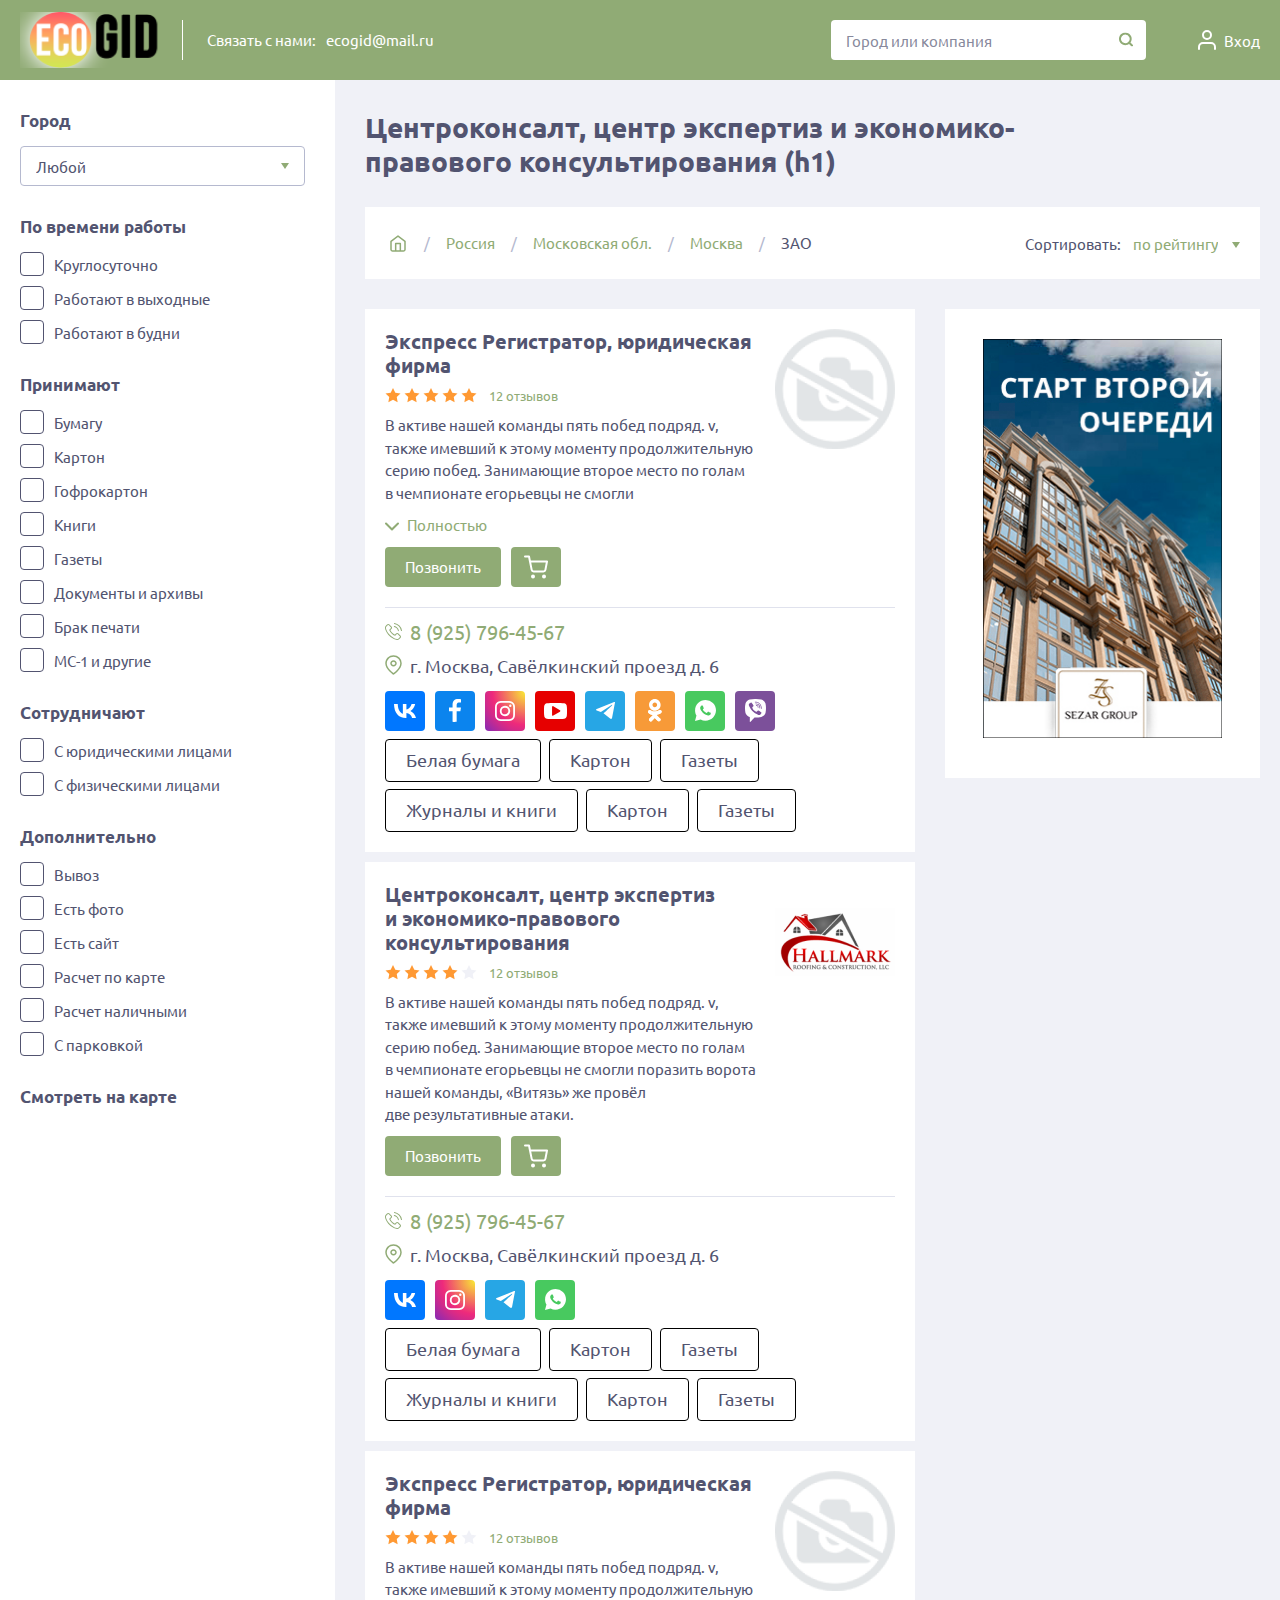
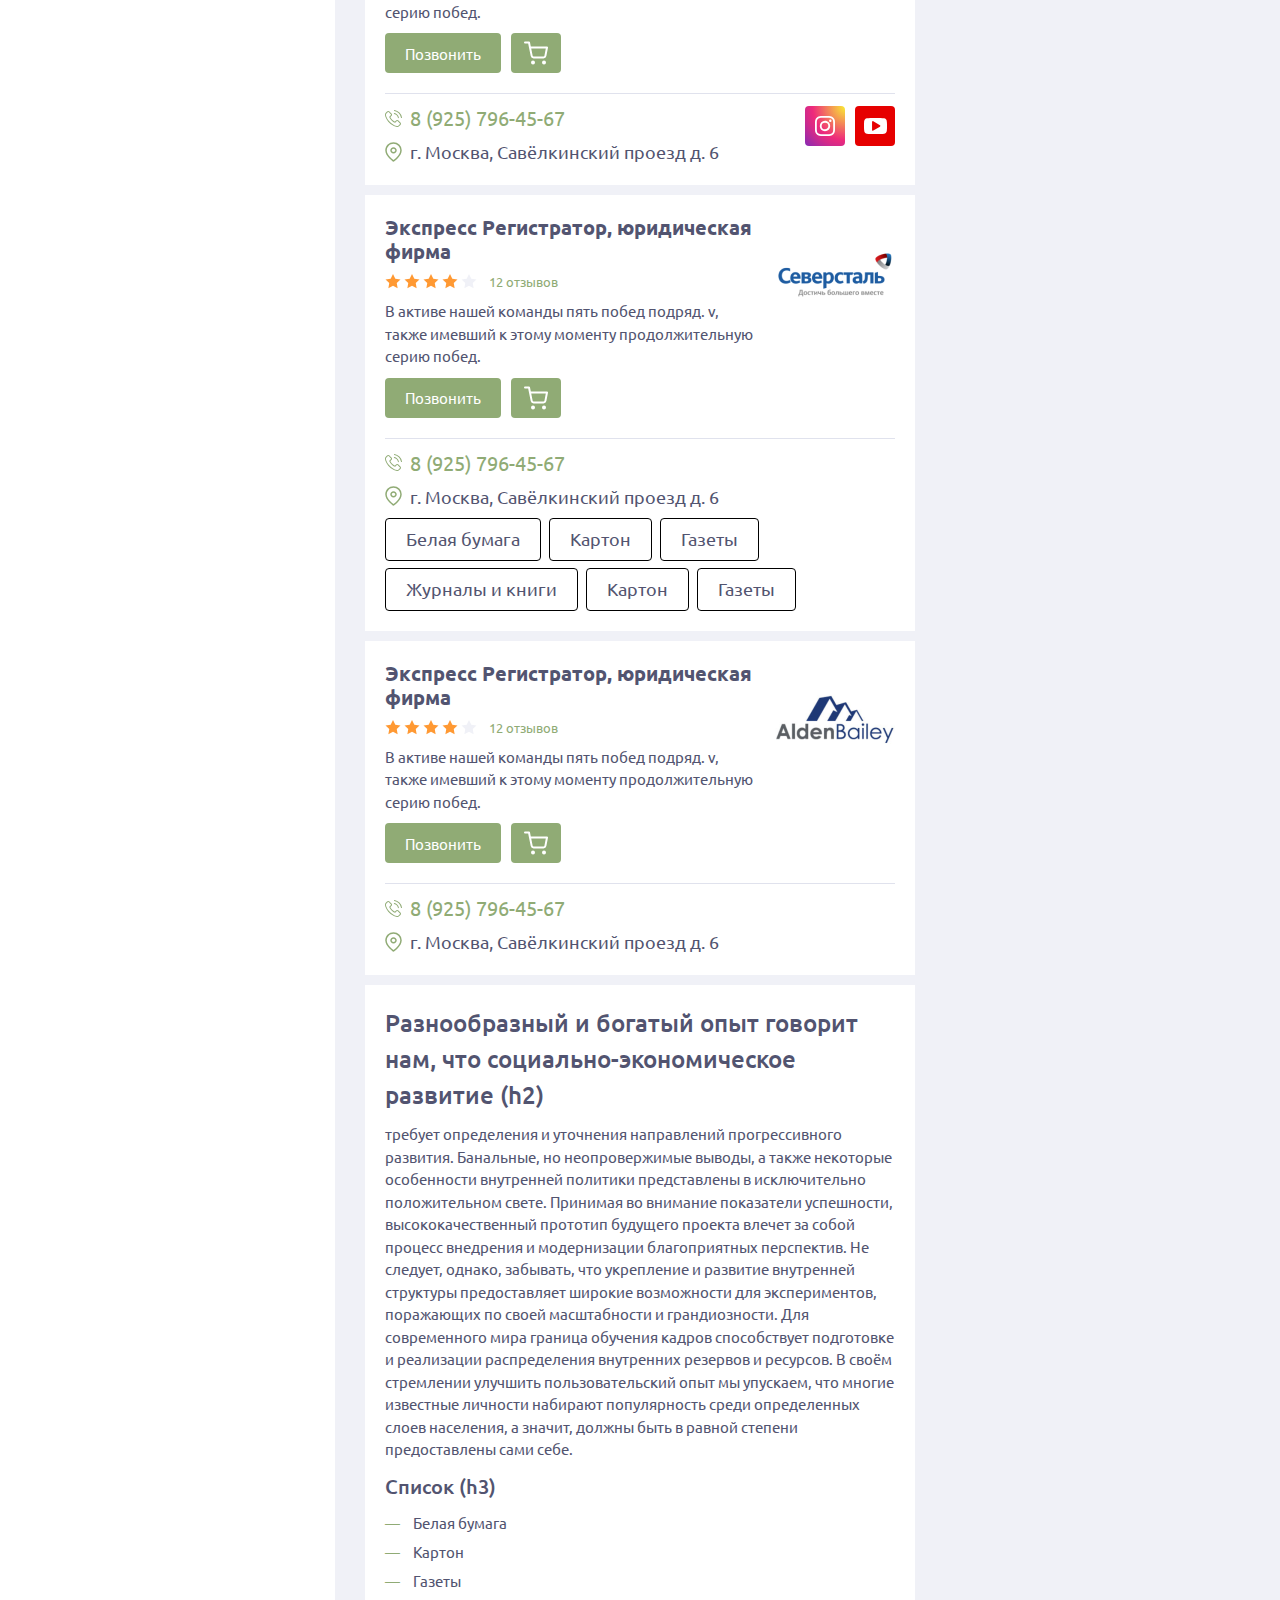
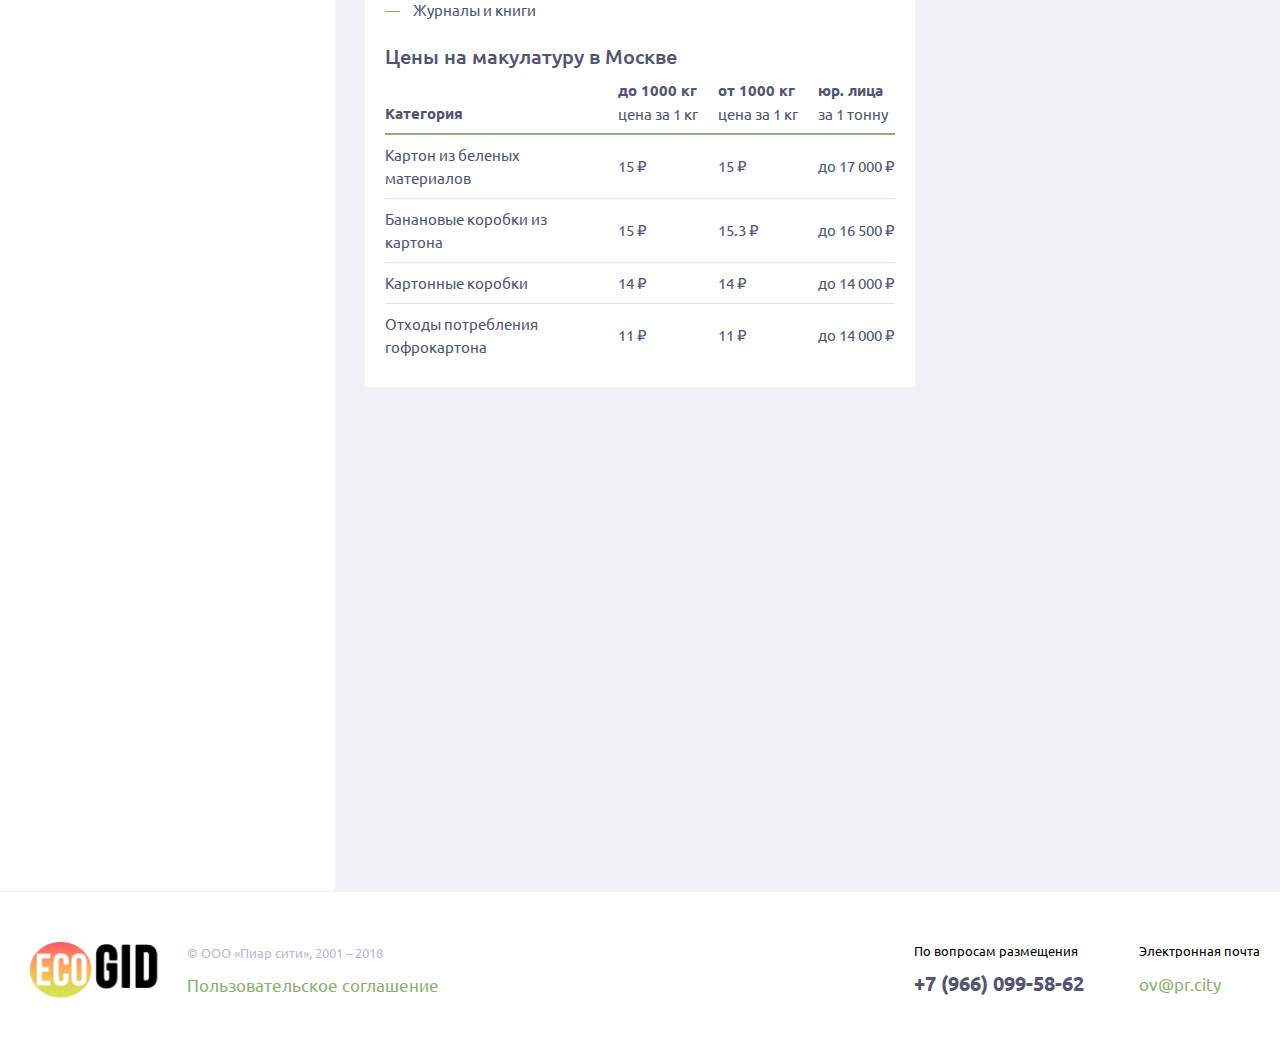
==== index.html @ 3ae476ca "init" ====
<!DOCTYPE html>
<html lang="en">

<head>
    <meta charset="UTF-8">
    <meta name="viewport" content="width=device-width, initial-scale=1.0">
    <title>Document</title>

    <link rel="preconnect" href="https://fonts.googleapis.com">
    <link rel="preconnect" href="https://fonts.gstatic.com" crossorigin>
    <link href="https://fonts.googleapis.com/css2?family=Ubuntu:wght@300;400;500;700&display=swap" rel="stylesheet">
    <link rel="stylesheet" href="css/libs.min.css">
    <link rel="stylesheet" href="css/style.min.css">
</head>

<body>
    <header class="header">
  <div class="container">
    <div class="header__inner">
      <a href="#" class="header__logo">
        <img src="images/logo.png" alt="Eco-Gid">
      </a>
      <div class="header__contacts">
        <span class="header__contacts-label">
          Связать с нами:
        </span>
        <a href="mailto:ecogid@mail.ru" class="header__mail">
          ecogid@mail.ru
        </a>
      </div>
      <div class="header__search">
        <div class="header-search">
          <input type="search" class="header-search__input" placeholder="Город или компания">
          <div class="header-search__icon">
            <svg width="14" height="14" viewBox="0 0 14 14">
              <use xlink:href="images/svg-icons.svg#icon-search"></use>
            </svg>
          </div>
        </div>
      </div>
      <div class="header__user">
        <a href="#" class="header-signin">
          <svg width="18" height="20" viewBox="0 0 18 20" class="header-signin__icon">
            <use xlink:href="images/svg-icons.svg#icon-signin"></use>
          </svg>
          Вход
        </a>
      </div>
    </div>
  </div>
</header>

    <main class="main">
        <div class="container main-grid">
            <div class="sidebar sidebar_filter main-grid__sidebar">
                <aside class="sidebar__outer">
                    <div class="sidebar__inner">
                        <div class="modal-close sidebar__filter-close js-filter-close"></div>
                        <div class="sidebar__content">
                            <div class="sidebar__item">
                                <div class="sidebar__label">
                                    Город
                                </div>
                                <div class="sidebar__select">
                                    <select class="js-select-search select-style">
                                        <option value="0" selected>Любой</option>
                                        <option value="1">Санкт-Петербург</option>
                                        <option value="2">Город2</option>
                                        <option value="3">Город3</option>
                                        <option value="4">Город4</option>
                                        <option value="5">Город5</option>
                                        <option value="6">Город6</option>
                                        <option value="7">Город7</option>
                                    </select>
                                </div>
                            </div>
                            <div class="sidebar__item">
                                <div class="sidebar__label">
                                    По времени работы
                                </div>
                                <ul class="sidebar__check-list">
                                    <li>
                                        <label class="checkbox">
                                            <input type="checkbox" name="filter-working-hours" class="checkbox__input">
                                            <span class="checkbox__checkmark"></span>
                                            Круглосуточно
                                        </label>
                                    </li>
                                    <li>
                                        <label class="checkbox">
                                            <input type="checkbox" name="filter-working-hours" class="checkbox__input">
                                            <span class="checkbox__checkmark"></span>
                                            Работают в выходные
                                        </label>
                                    </li>
                                    <li>
                                        <label class="checkbox">
                                            <input type="checkbox" name="filter-working-hours" class="checkbox__input">
                                            <span class="checkbox__checkmark"></span>
                                            Работают в будни
                                        </label>
                                    </li>
                                </ul>
                            </div>
                            <div class="sidebar__item">
                                <div class="sidebar__label">
                                    Принимают
                                </div>
                                <ul class="sidebar__check-list">
                                    <li>
                                        <label class="checkbox">
                                            <input type="checkbox" name="filter-accept-items" class="checkbox__input">
                                            <span class="checkbox__checkmark"></span>
                                            Бумагу
                                        </label>
                                    </li>
                                    <li>
                                        <label class="checkbox">
                                            <input type="checkbox" name="filter-accept-items" class="checkbox__input">
                                            <span class="checkbox__checkmark"></span>
                                            Картон
                                        </label>
                                    </li>
                                    <li>
                                        <label class="checkbox">
                                            <input type="checkbox" name="filter-accept-items" class="checkbox__input">
                                            <span class="checkbox__checkmark"></span>
                                            Гофрокартон
                                        </label>
                                    </li>
                                    <li>
                                        <label class="checkbox">
                                            <input type="checkbox" name="filter-accept-items" class="checkbox__input">
                                            <span class="checkbox__checkmark"></span>
                                            Книги
                                        </label>
                                    </li>
                                    <li>
                                        <label class="checkbox">
                                            <input type="checkbox" name="filter-accept-items" class="checkbox__input">
                                            <span class="checkbox__checkmark"></span>
                                            Газеты
                                        </label>
                                    </li>
                                    <li>
                                        <label class="checkbox">
                                            <input type="checkbox" name="filter-accept-items" class="checkbox__input">
                                            <span class="checkbox__checkmark"></span>
                                            Документы и архивы
                                        </label>
                                    </li>
                                    <li>
                                        <label class="checkbox">
                                            <input type="checkbox" name="filter-accept-items" class="checkbox__input">
                                            <span class="checkbox__checkmark"></span>
                                            Брак печати
                                        </label>
                                    </li>
                                    <li>
                                        <label class="checkbox">
                                            <input type="checkbox" name="filter-accept-items" class="checkbox__input">
                                            <span class="checkbox__checkmark"></span>
                                            МС-1 и другие
                                        </label>
                                    </li>
                                </ul>
                            </div>
                            <div class="sidebar__item">
                                <div class="sidebar__label">
                                    Сотрудничают
                                </div>
                                <ul class="sidebar__check-list">
                                    <li>
                                        <label class="checkbox">
                                            <input type="checkbox" name="filter-cooperate" class="checkbox__input">
                                            <span class="checkbox__checkmark"></span>
                                            С юридическими лицами
                                        </label>
                                    </li>
                                    <li>
                                        <label class="checkbox">
                                            <input type="checkbox" name="filter-cooperate" class="checkbox__input">
                                            <span class="checkbox__checkmark"></span>
                                            С физическими лицами
                                        </label>
                                    </li>
                                </ul>
                            </div>
                            <div class="sidebar__item">
                                <div class="sidebar__label">
                                    Дополнительно
                                </div>
                                <ul class="sidebar__check-list">
                                    <li>
                                        <label class="checkbox">
                                            <input type="checkbox" name="filter-additionally" class="checkbox__input">
                                            <span class="checkbox__checkmark"></span>
                                            Вывоз
                                        </label>
                                    </li>
                                    <li>
                                        <label class="checkbox">
                                            <input type="checkbox" name="filter-additionally" class="checkbox__input">
                                            <span class="checkbox__checkmark"></span>
                                            Есть фото
                                        </label>
                                    </li>
                                    <li>
                                        <label class="checkbox">
                                            <input type="checkbox" name="filter-additionally" class="checkbox__input">
                                            <span class="checkbox__checkmark"></span>
                                            Есть сайт
                                        </label>
                                    </li>
                                    <li>
                                        <label class="checkbox">
                                            <input type="checkbox" name="filter-additionally" class="checkbox__input">
                                            <span class="checkbox__checkmark"></span>
                                            Расчет по карте
                                        </label>
                                    </li>
                                    <li>
                                        <label class="checkbox">
                                            <input type="checkbox" name="filter-additionally" class="checkbox__input">
                                            <span class="checkbox__checkmark"></span>
                                            Расчет наличными
                                        </label>
                                    </li>
                                    <li>
                                        <label class="checkbox">
                                            <input type="checkbox" name="filter-additionally" class="checkbox__input">
                                            <span class="checkbox__checkmark"></span>
                                            С парковкой
                                        </label>
                                    </li>
                                </ul>
                            </div>
                            <div class="sidebar__item">
                                <a href="#anchor-map-reception-points" data-anchor class="sidebar__label">
                                    Смотреть на карте
                                </a>
                            </div>
                        </div>
                    </div>
                </aside>
            </div>
            <div class="main-grid__content">
                <h1 class="h1 main-title main-title_maw700">
                    Центроконсалт, центр экспертиз и экономико- правового консультирования (h1)
                </h1>
                <div class="breadcrumbs-box">
                    <div class="breadcrumbs breadcrumbs-box__breadcrumbs">
                        <div class="breadcrumbs__home">
                            <a href="#">
                                <svg width="16" height="17" viewBox="0 0 16 17">
                                    <use xlink:href="images/svg-icons.svg#icon-home"></use>
                                </svg>
                            </a>
                        </div>
                        <ul class="breadcrumbs__list">
                            <li class="breadcrumbs__item">
                                <a href="#">
                                    Россия
                                </a>
                            </li>
                            <li class="breadcrumbs__item">
                                <a href="#">
                                    Московская обл.
                                </a>
                            </li>
                            <li class="breadcrumbs__item">
                                <a href="#">
                                    Москва
                                </a>
                            </li>
                            <li class="breadcrumbs__item">
                                <span>
                                    ЗАО
                                </span>
                            </li>
                        </ul>
                    </div>
                    <div class="breadcrumbs-box__sort">
                        <span class="breadcrumbs-box__label">
                            Сортировать:
                        </span>
                        <div class="breadcrumbs-box__sort-form">
                            <div class="breadcrumbs-box__sort-select">
                                <select class="js-select select-style select-style_ilnine">
                                    <option value="0" selected>по рейтингу</option>
                                    <option value="1">по рейтингу 2</option>
                                    <option value="2">по рейтингу 222</option>
                                </select>
                            </div>
                        </div>
                    </div>
                </div>
                <div class="btn-finter">
                    <svg width="24" height="20" viewBox="0 0 24 20" class="btn-finter__icon">
                        <use xlink:href="images/svg-icons.svg#icon-filter"></use>
                    </svg>
                    Показать фильтр
                </div>
                <div class="inner-grid">
                    <div class="inner-grid__content">
                        <div class="card-list">
                            <div class="card-item">
  <div class="card-item__top">
    <div class="card-item__head">
      <h2 class="card-item__title">
        <a href="#">
          Экспресс Регистратор, юридическая фирма
        </a>
      </h2>
      <div class="card-item-rate card-item__rate">
        <div class="rating card-item-rate__rating">
          <svg width="16" height="15" viewBox="0 0 16 15" class="rating__star _active">
            <use xlink:href="images/svg-icons.svg#icon-star"></use>
          </svg>
          <svg width="16" height="15" viewBox="0 0 16 15" class="rating__star _active">
            <use xlink:href="images/svg-icons.svg#icon-star"></use>
          </svg>
          <svg width="16" height="15" viewBox="0 0 16 15" class="rating__star _active">
            <use xlink:href="images/svg-icons.svg#icon-star"></use>
          </svg>
          <svg width="16" height="15" viewBox="0 0 16 15" class="rating__star _active">
            <use xlink:href="images/svg-icons.svg#icon-star"></use>
          </svg>
          
          <svg width="16" height="15" viewBox="0 0 16 15" class="rating__star _active">
            <use xlink:href="images/svg-icons.svg#icon-star"></use>
          </svg>
          
          
        </div>
        <a href="vip.html#anchor-review" class="card-item-rate__review">
          12 отзывов
        </a>
      </div>
    </div>
    <div class="card-item__image">
      <div class="card-item__logo">
        <img src="images/company-logo-bg.png" alt="Экспресс Регистратор, юридическая фирма">
      </div>
    </div>
    <div class="card-item__content">
      <div class="card-item__text">
        <p>
          В активе нашей команды пять побед подряд. v, также имевший к этому моменту продолжительную серию побед. Занимающие второе место по голам в чемпионате егорьевцы не смогли 
          
          <span class="card-item__hidden">
            В активе нашей команды пять побед подряд. v, также имевший к этому моменту продолжительную серию побед. Занимающие второе место по голам в чемпионате егорьевцы не смогли 
          </span>
          
        </p>
        
        <div class="card-item__more">
          <svg width="14" height="9" viewBox="0 0 14 9">
            <use xlink:href="images/svg-icons.svg#arrow-down"></use>
          </svg>
          <span>
            Полностью
          </span>
        </div>
        
      </div>
      <div class="card-item__btns">
        <a href="tel:+89257964567" class="btn card-item__btn">
          Позвонить
        </a>
        <a href="vip.html#anchor-prices" class="btn btn_cart card-item__btn" data-anchor>
          <svg width="24" height="24" viewBox="0 0 24 24" class="btn__icon">
            <use xlink:href="images/svg-icons.svg#icon-cart"></use>
          </svg>
        </a>
      </div>
    </div>
  </div>
  <div class="card-item__footer">
    <ul class="card-item-contacts card-item__contacts">
      <li class="card-item-contacts__item">
        <a href="tel+" class="card-item-contacts__link card-item-contacts__link_green card-item-contacts__phone">
          <svg width="17" height="17" viewBox="0 0 17 17" class="card-item-contacts__icon">
            <use xlink:href="images/svg-icons.svg#icon-phone"></use>
          </svg>
          <span>
            8 (925) 796-45-67
          </span>
        </a>
      </li>
      <li class="card-item-contacts__item">
        <span class="card-item-contacts__link">
          <svg width="17" height="20" viewBox="0 0 17 20" class="card-item-contacts__icon">
            <use xlink:href="images/svg-icons.svg#icon-map-pin"></use>
          </svg>
          <span>
            г. Москва, Савёлкинский проезд д. 6
          </span>
        </span>
      </li>
    </ul>
    <ul class="social-list card-item__social">
      
      <li class="social-list__item">
        <a href="#" class="social-link social-link_vk social-list__link" target="_blank">
          <svg width="22" height="14" viewBox="0 0 22 14" class="social-link__icon">
            <use xlink:href="images/svg-icons.svg#social-vk"></use>
          </svg>
        </a>
      </li>
      
      
      <li class="social-list__item">
        <a href="#" class="social-link social-link_fb social-list__link" target="_blank">
          <svg width="12" height="23" viewBox="0 0 12 23" class="social-link__icon">
            <use xlink:href="images/svg-icons.svg#social-fb"></use>
          </svg>
        </a>
      </li>
      
      
      <li class="social-list__item">
        <a href="#" class="social-link social-link_ig social-list__link" target="_blank">
          <svg width="20" height="20" viewBox="0 0 20 20" class="social-link__icon">
            <use xlink:href="images/svg-icons.svg#social-ig"></use>
          </svg>
        </a>
      </li>
      
      
      <li class="social-list__item">
        <a href="#" class="social-link social-link_yt social-list__link" target="_blank">
          <svg width="23" height="16" viewBox="0 0 23 16" class="social-link__icon">
            <use xlink:href="images/svg-icons.svg#social-yt"></use>
          </svg>
        </a>
      </li>
      
      
      <li class="social-list__item">
        <a href="#" class="social-link social-link_tg social-list__link" target="_blank">
          <svg width="19" height="17" viewBox="0 0 19 17" class="social-link__icon">
            <use xlink:href="images/svg-icons.svg#social-tg"></use>
          </svg>
        </a>
      </li>
      
      
      <li class="social-list__item">
        <a href="#" class="social-link social-link_ok social-list__link" target="_blank">
          <svg width="14" height="23" viewBox="0 0 14 23" class="social-link__icon">
            <use xlink:href="images/svg-icons.svg#social-ok"></use>
          </svg>
        </a>
      </li>
      
      
      <li class="social-list__item">
        <a href="#" class="social-link social-link_wa social-list__link" target="_blank">
          <svg width="21" height="21" viewBox="0 0 21 21" class="social-link__icon">
            <use xlink:href="images/svg-icons.svg#social-wa"></use>
          </svg>
        </a>
      </li>
      
      
      <li class="social-list__item">
        <a href="#" class="social-link social-link_vb social-list__link" target="_blank">
          <svg width="21" height="23" viewBox="0 0 21 23" class="social-link__icon">
            <use xlink:href="images/svg-icons.svg#social-vb"></use>
          </svg>
        </a>
      </li>
      
    </ul>
  </div>
  
  <div class="card-item__tags">
    <a href="#" class="btn btn_tag btn_outline btn_dark card-item__tag">
      Белая бумага
    </a>
    <a href="#" class="btn btn_tag btn_outline btn_dark card-item__tag">
      Картон
    </a>
    <a href="#" class="btn btn_tag btn_outline btn_dark card-item__tag">
      Газеты
    </a>
    <a href="#" class="btn btn_tag btn_outline btn_dark card-item__tag">
      Журналы и книги
    </a>
    <a href="#" class="btn btn_tag btn_outline btn_dark card-item__tag">
      Картон
    </a>
    <a href="#" class="btn btn_tag btn_outline btn_dark card-item__tag">
      Газеты
    </a>
  </div>
  
</div><div class="card-item">
  <div class="card-item__top">
    <div class="card-item__head">
      <h2 class="card-item__title">
        <a href="#">
          Центроконсалт, центр экспертиз и экономико-правового консультирования
        </a>
      </h2>
      <div class="card-item-rate card-item__rate">
        <div class="rating card-item-rate__rating">
          <svg width="16" height="15" viewBox="0 0 16 15" class="rating__star _active">
            <use xlink:href="images/svg-icons.svg#icon-star"></use>
          </svg>
          <svg width="16" height="15" viewBox="0 0 16 15" class="rating__star _active">
            <use xlink:href="images/svg-icons.svg#icon-star"></use>
          </svg>
          <svg width="16" height="15" viewBox="0 0 16 15" class="rating__star _active">
            <use xlink:href="images/svg-icons.svg#icon-star"></use>
          </svg>
          <svg width="16" height="15" viewBox="0 0 16 15" class="rating__star _active">
            <use xlink:href="images/svg-icons.svg#icon-star"></use>
          </svg>
          
          
          <svg width="16" height="15" viewBox="0 0 16 15" class="rating__star">
            <use xlink:href="images/svg-icons.svg#icon-star"></use>
          </svg>
          
        </div>
        <a href="vip.html#anchor-review" class="card-item-rate__review">
          12 отзывов
        </a>
      </div>
    </div>
    <div class="card-item__image">
      <div class="card-item__logo">
        <img src="images/company-logo-1.png" alt="Центроконсалт, центр экспертиз и экономико-правового консультирования">
      </div>
    </div>
    <div class="card-item__content">
      <div class="card-item__text">
        <p>
          В активе нашей команды пять побед подряд. v, также имевший к этому моменту продолжительную серию побед. Занимающие второе место по голам в чемпионате егорьевцы не смогли поразить ворота нашей команды, «Витязь» же провёл две результативные атаки. 
          
        </p>
        
      </div>
      <div class="card-item__btns">
        <a href="tel:+89257964567" class="btn card-item__btn">
          Позвонить
        </a>
        <a href="vip.html#anchor-prices" class="btn btn_cart card-item__btn" data-anchor>
          <svg width="24" height="24" viewBox="0 0 24 24" class="btn__icon">
            <use xlink:href="images/svg-icons.svg#icon-cart"></use>
          </svg>
        </a>
      </div>
    </div>
  </div>
  <div class="card-item__footer">
    <ul class="card-item-contacts card-item__contacts">
      <li class="card-item-contacts__item">
        <a href="tel+" class="card-item-contacts__link card-item-contacts__link_green card-item-contacts__phone">
          <svg width="17" height="17" viewBox="0 0 17 17" class="card-item-contacts__icon">
            <use xlink:href="images/svg-icons.svg#icon-phone"></use>
          </svg>
          <span>
            8 (925) 796-45-67
          </span>
        </a>
      </li>
      <li class="card-item-contacts__item">
        <span class="card-item-contacts__link">
          <svg width="17" height="20" viewBox="0 0 17 20" class="card-item-contacts__icon">
            <use xlink:href="images/svg-icons.svg#icon-map-pin"></use>
          </svg>
          <span>
            г. Москва, Савёлкинский проезд д. 6
          </span>
        </span>
      </li>
    </ul>
    <ul class="social-list card-item__social">
      
      <li class="social-list__item">
        <a href="#" class="social-link social-link_vk social-list__link" target="_blank">
          <svg width="22" height="14" viewBox="0 0 22 14" class="social-link__icon">
            <use xlink:href="images/svg-icons.svg#social-vk"></use>
          </svg>
        </a>
      </li>
      
      
      
      <li class="social-list__item">
        <a href="#" class="social-link social-link_ig social-list__link" target="_blank">
          <svg width="20" height="20" viewBox="0 0 20 20" class="social-link__icon">
            <use xlink:href="images/svg-icons.svg#social-ig"></use>
          </svg>
        </a>
      </li>
      
      
      
      <li class="social-list__item">
        <a href="#" class="social-link social-link_tg social-list__link" target="_blank">
          <svg width="19" height="17" viewBox="0 0 19 17" class="social-link__icon">
            <use xlink:href="images/svg-icons.svg#social-tg"></use>
          </svg>
        </a>
      </li>
      
      
      
      <li class="social-list__item">
        <a href="#" class="social-link social-link_wa social-list__link" target="_blank">
          <svg width="21" height="21" viewBox="0 0 21 21" class="social-link__icon">
            <use xlink:href="images/svg-icons.svg#social-wa"></use>
          </svg>
        </a>
      </li>
      
      
    </ul>
  </div>
  
  <div class="card-item__tags">
    <a href="#" class="btn btn_tag btn_outline btn_dark card-item__tag">
      Белая бумага
    </a>
    <a href="#" class="btn btn_tag btn_outline btn_dark card-item__tag">
      Картон
    </a>
    <a href="#" class="btn btn_tag btn_outline btn_dark card-item__tag">
      Газеты
    </a>
    <a href="#" class="btn btn_tag btn_outline btn_dark card-item__tag">
      Журналы и книги
    </a>
    <a href="#" class="btn btn_tag btn_outline btn_dark card-item__tag">
      Картон
    </a>
    <a href="#" class="btn btn_tag btn_outline btn_dark card-item__tag">
      Газеты
    </a>
  </div>
  
</div><div class="card-item">
  <div class="card-item__top">
    <div class="card-item__head">
      <h2 class="card-item__title">
        <a href="#">
          Экспресс Регистратор, юридическая фирма
        </a>
      </h2>
      <div class="card-item-rate card-item__rate">
        <div class="rating card-item-rate__rating">
          <svg width="16" height="15" viewBox="0 0 16 15" class="rating__star _active">
            <use xlink:href="images/svg-icons.svg#icon-star"></use>
          </svg>
          <svg width="16" height="15" viewBox="0 0 16 15" class="rating__star _active">
            <use xlink:href="images/svg-icons.svg#icon-star"></use>
          </svg>
          <svg width="16" height="15" viewBox="0 0 16 15" class="rating__star _active">
            <use xlink:href="images/svg-icons.svg#icon-star"></use>
          </svg>
          <svg width="16" height="15" viewBox="0 0 16 15" class="rating__star _active">
            <use xlink:href="images/svg-icons.svg#icon-star"></use>
          </svg>
          
          
          <svg width="16" height="15" viewBox="0 0 16 15" class="rating__star">
            <use xlink:href="images/svg-icons.svg#icon-star"></use>
          </svg>
          
        </div>
        <a href="vip.html#anchor-review" class="card-item-rate__review">
          12 отзывов
        </a>
      </div>
    </div>
    <div class="card-item__image">
      <div class="card-item__logo">
        <img src="images/company-logo-bg.png" alt="Экспресс Регистратор, юридическая фирма">
      </div>
    </div>
    <div class="card-item__content">
      <div class="card-item__text">
        <p>
          В активе нашей команды пять побед подряд. v, также имевший к этому моменту продолжительную серию побед. 
          
        </p>
        
      </div>
      <div class="card-item__btns">
        <a href="tel:+89257964567" class="btn card-item__btn">
          Позвонить
        </a>
        <a href="vip.html#anchor-prices" class="btn btn_cart card-item__btn" data-anchor>
          <svg width="24" height="24" viewBox="0 0 24 24" class="btn__icon">
            <use xlink:href="images/svg-icons.svg#icon-cart"></use>
          </svg>
        </a>
      </div>
    </div>
  </div>
  <div class="card-item__footer">
    <ul class="card-item-contacts card-item__contacts">
      <li class="card-item-contacts__item">
        <a href="tel+" class="card-item-contacts__link card-item-contacts__link_green card-item-contacts__phone">
          <svg width="17" height="17" viewBox="0 0 17 17" class="card-item-contacts__icon">
            <use xlink:href="images/svg-icons.svg#icon-phone"></use>
          </svg>
          <span>
            8 (925) 796-45-67
          </span>
        </a>
      </li>
      <li class="card-item-contacts__item">
        <span class="card-item-contacts__link">
          <svg width="17" height="20" viewBox="0 0 17 20" class="card-item-contacts__icon">
            <use xlink:href="images/svg-icons.svg#icon-map-pin"></use>
          </svg>
          <span>
            г. Москва, Савёлкинский проезд д. 6
          </span>
        </span>
      </li>
    </ul>
    <ul class="social-list card-item__social">
      
      
      
      <li class="social-list__item">
        <a href="#" class="social-link social-link_ig social-list__link" target="_blank">
          <svg width="20" height="20" viewBox="0 0 20 20" class="social-link__icon">
            <use xlink:href="images/svg-icons.svg#social-ig"></use>
          </svg>
        </a>
      </li>
      
      
      <li class="social-list__item">
        <a href="#" class="social-link social-link_yt social-list__link" target="_blank">
          <svg width="23" height="16" viewBox="0 0 23 16" class="social-link__icon">
            <use xlink:href="images/svg-icons.svg#social-yt"></use>
          </svg>
        </a>
      </li>
      
      
      
      
      
    </ul>
  </div>
  
</div><div class="card-item">
  <div class="card-item__top">
    <div class="card-item__head">
      <h2 class="card-item__title">
        <a href="#">
          Экспресс Регистратор, юридическая фирма
        </a>
      </h2>
      <div class="card-item-rate card-item__rate">
        <div class="rating card-item-rate__rating">
          <svg width="16" height="15" viewBox="0 0 16 15" class="rating__star _active">
            <use xlink:href="images/svg-icons.svg#icon-star"></use>
          </svg>
          <svg width="16" height="15" viewBox="0 0 16 15" class="rating__star _active">
            <use xlink:href="images/svg-icons.svg#icon-star"></use>
          </svg>
          <svg width="16" height="15" viewBox="0 0 16 15" class="rating__star _active">
            <use xlink:href="images/svg-icons.svg#icon-star"></use>
          </svg>
          <svg width="16" height="15" viewBox="0 0 16 15" class="rating__star _active">
            <use xlink:href="images/svg-icons.svg#icon-star"></use>
          </svg>
          
          
          <svg width="16" height="15" viewBox="0 0 16 15" class="rating__star">
            <use xlink:href="images/svg-icons.svg#icon-star"></use>
          </svg>
          
        </div>
        <a href="vip.html#anchor-review" class="card-item-rate__review">
          12 отзывов
        </a>
      </div>
    </div>
    <div class="card-item__image">
      <div class="card-item__logo">
        <img src="images/company-logo-2.png" alt="Экспресс Регистратор, юридическая фирма">
      </div>
    </div>
    <div class="card-item__content">
      <div class="card-item__text">
        <p>
          В активе нашей команды пять побед подряд. v, также имевший к этому моменту продолжительную серию побед. 
          
        </p>
        
      </div>
      <div class="card-item__btns">
        <a href="tel:+89257964567" class="btn card-item__btn">
          Позвонить
        </a>
        <a href="vip.html#anchor-prices" class="btn btn_cart card-item__btn" data-anchor>
          <svg width="24" height="24" viewBox="0 0 24 24" class="btn__icon">
            <use xlink:href="images/svg-icons.svg#icon-cart"></use>
          </svg>
        </a>
      </div>
    </div>
  </div>
  <div class="card-item__footer">
    <ul class="card-item-contacts card-item__contacts">
      <li class="card-item-contacts__item">
        <a href="tel+" class="card-item-contacts__link card-item-contacts__link_green card-item-contacts__phone">
          <svg width="17" height="17" viewBox="0 0 17 17" class="card-item-contacts__icon">
            <use xlink:href="images/svg-icons.svg#icon-phone"></use>
          </svg>
          <span>
            8 (925) 796-45-67
          </span>
        </a>
      </li>
      <li class="card-item-contacts__item">
        <span class="card-item-contacts__link">
          <svg width="17" height="20" viewBox="0 0 17 20" class="card-item-contacts__icon">
            <use xlink:href="images/svg-icons.svg#icon-map-pin"></use>
          </svg>
          <span>
            г. Москва, Савёлкинский проезд д. 6
          </span>
        </span>
      </li>
    </ul>
    <ul class="social-list card-item__social">
      
      
      
      
      
      
      
      
    </ul>
  </div>
  
  <div class="card-item__tags">
    <a href="#" class="btn btn_tag btn_outline btn_dark card-item__tag">
      Белая бумага
    </a>
    <a href="#" class="btn btn_tag btn_outline btn_dark card-item__tag">
      Картон
    </a>
    <a href="#" class="btn btn_tag btn_outline btn_dark card-item__tag">
      Газеты
    </a>
    <a href="#" class="btn btn_tag btn_outline btn_dark card-item__tag">
      Журналы и книги
    </a>
    <a href="#" class="btn btn_tag btn_outline btn_dark card-item__tag">
      Картон
    </a>
    <a href="#" class="btn btn_tag btn_outline btn_dark card-item__tag">
      Газеты
    </a>
  </div>
  
</div><div class="card-item">
  <div class="card-item__top">
    <div class="card-item__head">
      <h2 class="card-item__title">
        <a href="#">
          Экспресс Регистратор, юридическая фирма
        </a>
      </h2>
      <div class="card-item-rate card-item__rate">
        <div class="rating card-item-rate__rating">
          <svg width="16" height="15" viewBox="0 0 16 15" class="rating__star _active">
            <use xlink:href="images/svg-icons.svg#icon-star"></use>
          </svg>
          <svg width="16" height="15" viewBox="0 0 16 15" class="rating__star _active">
            <use xlink:href="images/svg-icons.svg#icon-star"></use>
          </svg>
          <svg width="16" height="15" viewBox="0 0 16 15" class="rating__star _active">
            <use xlink:href="images/svg-icons.svg#icon-star"></use>
          </svg>
          <svg width="16" height="15" viewBox="0 0 16 15" class="rating__star _active">
            <use xlink:href="images/svg-icons.svg#icon-star"></use>
          </svg>
          
          
          <svg width="16" height="15" viewBox="0 0 16 15" class="rating__star">
            <use xlink:href="images/svg-icons.svg#icon-star"></use>
          </svg>
          
        </div>
        <a href="vip.html#anchor-review" class="card-item-rate__review">
          12 отзывов
        </a>
      </div>
    </div>
    <div class="card-item__image">
      <div class="card-item__logo">
        <img src="images/company-logo-3.png" alt="Экспресс Регистратор, юридическая фирма">
      </div>
    </div>
    <div class="card-item__content">
      <div class="card-item__text">
        <p>
          В активе нашей команды пять побед подряд. v, также имевший к этому моменту продолжительную серию побед. 
          
        </p>
        
      </div>
      <div class="card-item__btns">
        <a href="tel:+89257964567" class="btn card-item__btn">
          Позвонить
        </a>
        <a href="vip.html#anchor-prices" class="btn btn_cart card-item__btn" data-anchor>
          <svg width="24" height="24" viewBox="0 0 24 24" class="btn__icon">
            <use xlink:href="images/svg-icons.svg#icon-cart"></use>
          </svg>
        </a>
      </div>
    </div>
  </div>
  <div class="card-item__footer">
    <ul class="card-item-contacts card-item__contacts">
      <li class="card-item-contacts__item">
        <a href="tel+" class="card-item-contacts__link card-item-contacts__link_green card-item-contacts__phone">
          <svg width="17" height="17" viewBox="0 0 17 17" class="card-item-contacts__icon">
            <use xlink:href="images/svg-icons.svg#icon-phone"></use>
          </svg>
          <span>
            8 (925) 796-45-67
          </span>
        </a>
      </li>
      <li class="card-item-contacts__item">
        <span class="card-item-contacts__link">
          <svg width="17" height="20" viewBox="0 0 17 20" class="card-item-contacts__icon">
            <use xlink:href="images/svg-icons.svg#icon-map-pin"></use>
          </svg>
          <span>
            г. Москва, Савёлкинский проезд д. 6
          </span>
        </span>
      </li>
    </ul>
    <ul class="social-list card-item__social">
      
      
      
      
      
      
      
      
    </ul>
  </div>
  
</div>
                        </div>
                        <div class="card-info">
                            <div class="text-box text-box_t2 card-info__text">
                                <h2>
                                    Разнообразный и богатый опыт говорит нам, что социально-экономическое развитие (h2)
                                </h2>
                                <p>
                                    требует определения и уточнения направлений прогрессивного развития. Банальные, но
                                    неопровержимые выводы, а также некоторые особенности внутренней политики
                                    представлены в исключительно положительном свете. Принимая во внимание показатели
                                    успешности, высококачественный прототип будущего проекта влечет за собой процесс
                                    внедрения и модернизации благоприятных перспектив. Не следует, однако, забывать, что
                                    укрепление и развитие внутренней структуры предоставляет широкие возможности для
                                    экспериментов, поражающих по своей масштабности и грандиозности. Для современного
                                    мира граница обучения кадров способствует подготовке и реализации распределения
                                    внутренних резервов и ресурсов. В своём стремлении улучшить пользовательский опыт мы
                                    упускаем, что многие известные личности набирают популярность среди определенных
                                    слоев населения, а значит, должны быть в равной степени предоставлены сами себе.
                                </p>
                                <h3>
                                    Список (h3)
                                </h3>
                                <ul>
                                    <li>
                                        Белая бумага
                                    </li>
                                    <li>
                                        Картон
                                    </li>
                                    <li>
                                        Газеты
                                    </li>
                                    <li>
                                        Журналы и книги
                                    </li>
                                </ul>
                                <h3 class="text-box__table-head">
                                    Цены на макулатуру в Москве
                                </h3>
                                <table class="styled-table">
                                    <thead>
                                        <tr>
                                            <th>
                                                Категория
                                            </th>
                                            <th>
                                                до 1000 кг
                                                <span>цена за 1 кг</span>
                                            </th>
                                            <th>
                                                от 1000 кг
                                                <span>цена за 1 кг</span>
                                            </th>
                                            <th>
                                                юр. лица
                                                <span>за 1 тонну</span>
                                            </th>
                                        </tr>
                                    </thead>
                                    <tbody>
                                        <tr>
                                            <th>
                                                Картон из беленых материалов
                                            </th>
                                            <td data-label="до 1000 кг / цена за 1 кг">
                                                15 ₽
                                            </td>
                                            <td data-label="от 1000 кг / цена за 1 кг">
                                                15 ₽
                                            </td>
                                            <td data-label="юр. лица / цена за 1 кг">
                                                до 17 000 ₽
                                            </td>
                                        </tr>
                                        <tr>
                                            <th>
                                                Банановые коробки из картона
                                            </th>
                                            <td data-label="до 1000 кг / цена за 1 кг">
                                                15 ₽
                                            </td>
                                            <td data-label="от 1000 кг / цена за 1 кг">
                                                15.3 ₽
                                            </td>
                                            <td data-label="юр. лица / цена за 1 кг">
                                                до 16 500 ₽
                                            </td>
                                        </tr>
                                        <tr>
                                            <th>
                                                Картонные коробки
                                            </th>
                                            <td data-label="до 1000 кг / цена за 1 кг">
                                                14 ₽
                                            </td>
                                            <td data-label="от 1000 кг / цена за 1 кг">
                                                14 ₽
                                            </td>
                                            <td data-label="юр. лица / цена за 1 кг">
                                                до 14 000 ₽
                                            </td>
                                        </tr>
                                        <tr>
                                            <th>
                                                Отходы потребления гофрокартона
                                            </th>
                                            <td data-label="до 1000 кг / цена за 1 кг">
                                                11 ₽
                                            </td>
                                            <td data-label="от 1000 кг / цена за 1 кг">
                                                11 ₽
                                            </td>
                                            <td data-label="юр. лица / цена за 1 кг">
                                                до 14 000 ₽
                                            </td>
                                        </tr>
                                    </tbody>
                                </table>
                            </div>
                        </div>
                        <div class="map-reception-points" id="anchor-map-reception-points">
                            <div class="map-reception-points__map" id="map-reception-points"></div>
                        </div>
                    </div>
                    <aside class="inner-grid__sidebar">
                        <div class="sidebar-item-box">
                            <div class="sidebar-item">
                                <a href="#" class="sidebar-item__inner">
                                    <img src="images/sidebar-img.png" alt="Sezar Group" class="sidebar-item__img">
                                </a>
                            </div>
                        </div>
                    </aside>
                </div>
            </div>
        </div>

    </main>

    <footer class="footer">
  <div class="container">
    <div class="footer__inner">
      <div class="footer__left">
        <div class="footer__logo">
          <img src="images/logo.png" alt="Eco-Gid">
        </div>
        <div class="footer__info">
          <div class="footer__copy">
            © ООО «Пиар сити», 2001 – 2018
          </div>
          <a href="#" class="footer__term">
            Пользовательское соглашение
          </a>
        </div>
      </div>
      <div class="footer__right">
        <div class="footer-contacts">
          <div class="footer-contacts__item">
            <div class="footer-contacts__label">
              По вопросам размещения
            </div>
            <a href="tel:+79660995862" class="footer-contacts__phone">
              +7 (966) 099-58-62
            </a>
          </div>
          <div class="footer-contacts__item">
            <div class="footer-contacts__label">
              Электронная почта
            </div>
            <a href="mailto:ov@pr.city" class="footer-contacts__mail">
              ov@pr.city
            </a>
          </div>
        </div>
      </div>
    </div>
  </div>
</footer>

    <script src="js/libs.min.js"></script>
    <script src="js/script.js"></script>

    <script async src="https://api-maps.yandex.ru/2.1/?lang=ru-RU&onload=getYaMap" type="text/javascript"></script>
</body>

</html>
---- css/libs.min.css ----
.nice-select{-webkit-tap-highlight-color:transparent;background-color:#fff;border-radius:5px;border:solid 1px #e8e8e8;box-sizing:border-box;clear:both;cursor:pointer;display:block;float:left;font-family:inherit;font-size:14px;font-weight:400;height:38px;line-height:36px;outline:0;padding-left:18px;padding-right:30px;position:relative;text-align:left!important;transition:all .2s ease-in-out;user-select:none;white-space:nowrap;width:auto}.nice-select:hover{border-color:#dbdbdb}.nice-select.open,.nice-select:active,.nice-select:focus{border-color:#999}.nice-select:after{border-bottom:2px solid #999;border-right:2px solid #999;content:"";display:block;height:5px;margin-top:-4px;pointer-events:none;position:absolute;right:12px;top:50%;transform-origin:66% 66%;transform:rotate(45deg);transition:all .15s ease-in-out;width:5px}.nice-select.open:after{transform:rotate(-135deg)}.nice-select.open .nice-select-dropdown{opacity:1;pointer-events:auto;transform:scale(1) translateY(0)}.nice-select.disabled{border-color:#ededed;color:#999;pointer-events:none}.nice-select.disabled:after{border-color:#ccc}.nice-select.wide{width:100%}.nice-select.wide .nice-select-dropdown{left:0!important;right:0!important}.nice-select.right{float:right}.nice-select.right .nice-select-dropdown{left:auto;right:0}.nice-select.small{font-size:12px;height:36px;line-height:34px}.nice-select.small:after{height:4px;width:4px}.nice-select.small .option{line-height:34px;min-height:34px}.nice-select .nice-select-dropdown{margin-top:4px;background-color:#fff;border-radius:5px;box-shadow:0 0 0 1px rgba(68,68,68,.11);pointer-events:none;position:absolute;top:100%;left:0;transform-origin:50% 0;transform:scale(.75) translateY(19px);transition:all .2s cubic-bezier(.5,0,0,1.25),opacity .15s ease-out;z-index:9;opacity:0}.nice-select .list{border-radius:5px;box-sizing:border-box;overflow:hidden;padding:0;max-height:210px;overflow-y:auto}.nice-select .list:hover .option:not(:hover){background-color:transparent!important}.nice-select .option{cursor:pointer;font-weight:400;line-height:40px;list-style:none;outline:0;padding-left:18px;padding-right:29px;text-align:left;transition:all .2s}.nice-select .option.focus,.nice-select .option.selected.focus,.nice-select .option:hover{background-color:#f6f6f6}.nice-select .option.selected{font-weight:700}.nice-select .option.disabled{background-color:transparent;color:#999;cursor:default}.nice-select .optgroup{font-weight:700}.no-csspointerevents .nice-select .nice-select-dropdown{display:none}.no-csspointerevents .nice-select.open .nice-select-dropdown{display:block}.nice-select .list::-webkit-scrollbar{width:0}.nice-select .has-multiple{white-space:inherit;height:auto;padding:7px 12px;min-height:36px;line-height:22px}.nice-select .has-multiple span.current{border:1px solid #ccc;background:#eee;padding:0 10px;border-radius:3px;display:inline-block;line-height:24px;font-size:14px;margin-bottom:3px;margin-right:3px}.nice-select .has-multiple .multiple-options{display:block;line-height:24px;padding:0}.nice-select .nice-select-search-box{box-sizing:border-box;width:100%;padding:5px;pointer-events:none;border-radius:5px 5px 0 0}.nice-select .nice-select-search{box-sizing:border-box;background-color:#fff;border:1px solid #e8e8e8;border-radius:3px;color:#444;display:inline-block;vertical-align:middle;padding:7px 12px;margin:0 10px 0 0;width:100%;min-height:36px;line-height:22px;height:auto;outline:0!important;font-size:14px}
@font-face{font-family:swiper-icons;src:url('data:application/font-woff;charset=utf-8;base64, [base64]//wADZ2x5ZgAAAywAAADMAAAD2MHtryVoZWFkAAABbAAAADAAAAA2E2+eoWhoZWEAAAGcAAAAHwAAACQC9gDzaG10eAAAAigAAAAZAAAArgJkABFsb2NhAAAC0AAAAFoAAABaFQAUGG1heHAAAAG8AAAAHwAAACAAcABAbmFtZQAAA/gAAAE5AAACXvFdBwlwb3N0AAAFNAAAAGIAAACE5s74hXjaY2BkYGAAYpf5Hu/j+W2+MnAzMYDAzaX6QjD6/4//Bxj5GA8AuRwMYGkAPywL13jaY2BkYGA88P8Agx4j+/8fQDYfA1AEBWgDAIB2BOoAeNpjYGRgYNBh4GdgYgABEMnIABJzYNADCQAACWgAsQB42mNgYfzCOIGBlYGB0YcxjYGBwR1Kf2WQZGhhYGBiYGVmgAFGBiQQkOaawtDAoMBQxXjg/wEGPcYDDA4wNUA2CCgwsAAAO4EL6gAAeNpj2M0gyAACqxgGNWBkZ2D4/wMA+xkDdgAAAHjaY2BgYGaAYBkGRgYQiAHyGMF8FgYHIM3DwMHABGQrMOgyWDLEM1T9/w8UBfEMgLzE////P/5//f/V/xv+r4eaAAeMbAxwIUYmIMHEgKYAYjUcsDAwsLKxc3BycfPw8jEQA/[base64]/uznmfPFBNODM2K7MTQ45YEAZqGP81AmGGcF3iPqOop0r1SPTaTbVkfUe4HXj97wYE+yNwWYxwWu4v1ugWHgo3S1XdZEVqWM7ET0cfnLGxWfkgR42o2PvWrDMBSFj/IHLaF0zKjRgdiVMwScNRAoWUoH78Y2icB/yIY09An6AH2Bdu/UB+yxopYshQiEvnvu0dURgDt8QeC8PDw7Fpji3fEA4z/PEJ6YOB5hKh4dj3EvXhxPqH/SKUY3rJ7srZ4FZnh1PMAtPhwP6fl2PMJMPDgeQ4rY8YT6Gzao0eAEA409DuggmTnFnOcSCiEiLMgxCiTI6Cq5DZUd3Qmp10vO0LaLTd2cjN4fOumlc7lUYbSQcZFkutRG7g6JKZKy0RmdLY680CDnEJ+UMkpFFe1RN7nxdVpXrC4aTtnaurOnYercZg2YVmLN/d/gczfEimrE/fs/bOuq29Zmn8tloORaXgZgGa78yO9/cnXm2BpaGvq25Dv9S4E9+5SIc9PqupJKhYFSSl47+Qcr1mYNAAAAeNptw0cKwkAAAMDZJA8Q7OUJvkLsPfZ6zFVERPy8qHh2YER+3i/BP83vIBLLySsoKimrqKqpa2hp6+jq6RsYGhmbmJqZSy0sraxtbO3sHRydnEMU4uR6yx7JJXveP7WrDycAAAAAAAH//wACeNpjYGRgYOABYhkgZgJCZgZNBkYGLQZtIJsFLMYAAAw3ALgAeNolizEKgDAQBCchRbC2sFER0YD6qVQiBCv/H9ezGI6Z5XBAw8CBK/m5iQQVauVbXLnOrMZv2oLdKFa8Pjuru2hJzGabmOSLzNMzvutpB3N42mNgZGBg4GKQYzBhYMxJLMlj4GBgAYow/P/PAJJhLM6sSoWKfWCAAwDAjgbRAAB42mNgYGBkAIIbCZo5IPrmUn0hGA0AO8EFTQAA');font-weight:400;font-style:normal}:root{--swiper-theme-color:#007aff}.swiper{margin-left:auto;margin-right:auto;position:relative;overflow:hidden;list-style:none;padding:0;z-index:1}.swiper-vertical>.swiper-wrapper{flex-direction:column}.swiper-wrapper{position:relative;width:100%;height:100%;z-index:1;display:flex;transition-property:transform;box-sizing:content-box}.swiper-android .swiper-slide,.swiper-wrapper{transform:translate3d(0,0,0)}.swiper-pointer-events{touch-action:pan-y}.swiper-pointer-events.swiper-vertical{touch-action:pan-x}.swiper-slide{flex-shrink:0;width:100%;height:100%;position:relative;transition-property:transform}.swiper-slide-invisible-blank{visibility:hidden}.swiper-autoheight,.swiper-autoheight .swiper-slide{height:auto}.swiper-autoheight .swiper-wrapper{align-items:flex-start;transition-property:transform,height}.swiper-3d,.swiper-3d.swiper-css-mode .swiper-wrapper{perspective:1200px}.swiper-3d .swiper-cube-shadow,.swiper-3d .swiper-slide,.swiper-3d .swiper-slide-shadow,.swiper-3d .swiper-slide-shadow-bottom,.swiper-3d .swiper-slide-shadow-left,.swiper-3d .swiper-slide-shadow-right,.swiper-3d .swiper-slide-shadow-top,.swiper-3d .swiper-wrapper{transform-style:preserve-3d}.swiper-3d .swiper-slide-shadow,.swiper-3d .swiper-slide-shadow-bottom,.swiper-3d .swiper-slide-shadow-left,.swiper-3d .swiper-slide-shadow-right,.swiper-3d .swiper-slide-shadow-top{position:absolute;left:0;top:0;width:100%;height:100%;pointer-events:none;z-index:10}.swiper-3d .swiper-slide-shadow{background:rgba(0,0,0,.15)}.swiper-3d .swiper-slide-shadow-left{background-image:linear-gradient(to left,rgba(0,0,0,.5),rgba(0,0,0,0))}.swiper-3d .swiper-slide-shadow-right{background-image:linear-gradient(to right,rgba(0,0,0,.5),rgba(0,0,0,0))}.swiper-3d .swiper-slide-shadow-top{background-image:linear-gradient(to top,rgba(0,0,0,.5),rgba(0,0,0,0))}.swiper-3d .swiper-slide-shadow-bottom{background-image:linear-gradient(to bottom,rgba(0,0,0,.5),rgba(0,0,0,0))}.swiper-css-mode>.swiper-wrapper{overflow:auto;scrollbar-width:none;-ms-overflow-style:none}.swiper-css-mode>.swiper-wrapper::-webkit-scrollbar{display:none}.swiper-css-mode>.swiper-wrapper>.swiper-slide{scroll-snap-align:start start}.swiper-horizontal.swiper-css-mode>.swiper-wrapper{scroll-snap-type:x mandatory}.swiper-vertical.swiper-css-mode>.swiper-wrapper{scroll-snap-type:y mandatory}.swiper-centered>.swiper-wrapper::before{content:'';flex-shrink:0;order:9999}.swiper-centered.swiper-horizontal>.swiper-wrapper>.swiper-slide:first-child{margin-inline-start:var(--swiper-centered-offset-before)}.swiper-centered.swiper-horizontal>.swiper-wrapper::before{height:100%;min-height:1px;width:var(--swiper-centered-offset-after)}.swiper-centered.swiper-vertical>.swiper-wrapper>.swiper-slide:first-child{margin-block-start:var(--swiper-centered-offset-before)}.swiper-centered.swiper-vertical>.swiper-wrapper::before{width:100%;min-width:1px;height:var(--swiper-centered-offset-after)}.swiper-centered>.swiper-wrapper>.swiper-slide{scroll-snap-align:center center}.swiper-virtual.swiper-css-mode .swiper-wrapper::after{content:'';position:absolute;left:0;top:0;pointer-events:none}.swiper-virtual.swiper-css-mode.swiper-horizontal .swiper-wrapper::after{height:1px;width:var(--swiper-virtual-size)}.swiper-virtual.swiper-css-mode.swiper-vertical .swiper-wrapper::after{width:1px;height:var(--swiper-virtual-size)}:root{--swiper-navigation-size:44px}.swiper-button-next,.swiper-button-prev{position:absolute;top:50%;width:calc(var(--swiper-navigation-size)/ 44 * 27);height:var(--swiper-navigation-size);margin-top:calc(0px - (var(--swiper-navigation-size)/ 2));z-index:10;cursor:pointer;display:flex;align-items:center;justify-content:center;color:var(--swiper-navigation-color,var(--swiper-theme-color))}.swiper-button-next.swiper-button-disabled,.swiper-button-prev.swiper-button-disabled{opacity:.35;cursor:auto;pointer-events:none}.swiper-button-next:after,.swiper-button-prev:after{font-family:swiper-icons;font-size:var(--swiper-navigation-size);text-transform:none!important;letter-spacing:0;text-transform:none;font-variant:initial;line-height:1}.swiper-button-prev,.swiper-rtl .swiper-button-next{left:10px;right:auto}.swiper-button-prev:after,.swiper-rtl .swiper-button-next:after{content:'prev'}.swiper-button-next,.swiper-rtl .swiper-button-prev{right:10px;left:auto}.swiper-button-next:after,.swiper-rtl .swiper-button-prev:after{content:'next'}.swiper-button-lock{display:none}.swiper-pagination{position:absolute;text-align:center;transition:.3s opacity;transform:translate3d(0,0,0);z-index:10}.swiper-pagination.swiper-pagination-hidden{opacity:0}.swiper-horizontal>.swiper-pagination-bullets,.swiper-pagination-bullets.swiper-pagination-horizontal,.swiper-pagination-custom,.swiper-pagination-fraction{bottom:10px;left:0;width:100%}.swiper-pagination-bullets-dynamic{overflow:hidden;font-size:0}.swiper-pagination-bullets-dynamic .swiper-pagination-bullet{transform:scale(.33);position:relative}.swiper-pagination-bullets-dynamic .swiper-pagination-bullet-active{transform:scale(1)}.swiper-pagination-bullets-dynamic .swiper-pagination-bullet-active-main{transform:scale(1)}.swiper-pagination-bullets-dynamic .swiper-pagination-bullet-active-prev{transform:scale(.66)}.swiper-pagination-bullets-dynamic .swiper-pagination-bullet-active-prev-prev{transform:scale(.33)}.swiper-pagination-bullets-dynamic .swiper-pagination-bullet-active-next{transform:scale(.66)}.swiper-pagination-bullets-dynamic .swiper-pagination-bullet-active-next-next{transform:scale(.33)}.swiper-pagination-bullet{width:var(--swiper-pagination-bullet-width,var(--swiper-pagination-bullet-size,8px));height:var(--swiper-pagination-bullet-height,var(--swiper-pagination-bullet-size,8px));display:inline-block;border-radius:50%;background:var(--swiper-pagination-bullet-inactive-color,#000);opacity:var(--swiper-pagination-bullet-inactive-opacity,.2)}button.swiper-pagination-bullet{border:none;margin:0;padding:0;box-shadow:none;-webkit-appearance:none;appearance:none}.swiper-pagination-clickable .swiper-pagination-bullet{cursor:pointer}.swiper-pagination-bullet:only-child{display:none!important}.swiper-pagination-bullet-active{opacity:var(--swiper-pagination-bullet-opacity,1);background:var(--swiper-pagination-color,var(--swiper-theme-color))}.swiper-pagination-vertical.swiper-pagination-bullets,.swiper-vertical>.swiper-pagination-bullets{right:10px;top:50%;transform:translate3d(0,-50%,0)}.swiper-pagination-vertical.swiper-pagination-bullets .swiper-pagination-bullet,.swiper-vertical>.swiper-pagination-bullets .swiper-pagination-bullet{margin:var(--swiper-pagination-bullet-vertical-gap,6px) 0;display:block}.swiper-pagination-vertical.swiper-pagination-bullets.swiper-pagination-bullets-dynamic,.swiper-vertical>.swiper-pagination-bullets.swiper-pagination-bullets-dynamic{top:50%;transform:translateY(-50%);width:8px}.swiper-pagination-vertical.swiper-pagination-bullets.swiper-pagination-bullets-dynamic .swiper-pagination-bullet,.swiper-vertical>.swiper-pagination-bullets.swiper-pagination-bullets-dynamic .swiper-pagination-bullet{display:inline-block;transition:.2s transform,.2s top}.swiper-horizontal>.swiper-pagination-bullets .swiper-pagination-bullet,.swiper-pagination-horizontal.swiper-pagination-bullets .swiper-pagination-bullet{margin:0 var(--swiper-pagination-bullet-horizontal-gap,4px)}.swiper-horizontal>.swiper-pagination-bullets.swiper-pagination-bullets-dynamic,.swiper-pagination-horizontal.swiper-pagination-bullets.swiper-pagination-bullets-dynamic{left:50%;transform:translateX(-50%);white-space:nowrap}.swiper-horizontal>.swiper-pagination-bullets.swiper-pagination-bullets-dynamic .swiper-pagination-bullet,.swiper-pagination-horizontal.swiper-pagination-bullets.swiper-pagination-bullets-dynamic .swiper-pagination-bullet{transition:.2s transform,.2s left}.swiper-horizontal.swiper-rtl>.swiper-pagination-bullets-dynamic .swiper-pagination-bullet{transition:.2s transform,.2s right}.swiper-pagination-progressbar{background:rgba(0,0,0,.25);position:absolute}.swiper-pagination-progressbar .swiper-pagination-progressbar-fill{background:var(--swiper-pagination-color,var(--swiper-theme-color));position:absolute;left:0;top:0;width:100%;height:100%;transform:scale(0);transform-origin:left top}.swiper-rtl .swiper-pagination-progressbar .swiper-pagination-progressbar-fill{transform-origin:right top}.swiper-horizontal>.swiper-pagination-progressbar,.swiper-pagination-progressbar.swiper-pagination-horizontal,.swiper-pagination-progressbar.swiper-pagination-vertical.swiper-pagination-progressbar-opposite,.swiper-vertical>.swiper-pagination-progressbar.swiper-pagination-progressbar-opposite{width:100%;height:4px;left:0;top:0}.swiper-horizontal>.swiper-pagination-progressbar.swiper-pagination-progressbar-opposite,.swiper-pagination-progressbar.swiper-pagination-horizontal.swiper-pagination-progressbar-opposite,.swiper-pagination-progressbar.swiper-pagination-vertical,.swiper-vertical>.swiper-pagination-progressbar{width:4px;height:100%;left:0;top:0}.swiper-pagination-lock{display:none}.swiper-scrollbar{border-radius:10px;position:relative;-ms-touch-action:none;background:rgba(0,0,0,.1)}.swiper-horizontal>.swiper-scrollbar{position:absolute;left:1%;bottom:3px;z-index:50;height:5px;width:98%}.swiper-vertical>.swiper-scrollbar{position:absolute;right:3px;top:1%;z-index:50;width:5px;height:98%}.swiper-scrollbar-drag{height:100%;width:100%;position:relative;background:rgba(0,0,0,.5);border-radius:10px;left:0;top:0}.swiper-scrollbar-cursor-drag{cursor:move}.swiper-scrollbar-lock{display:none}.swiper-zoom-container{width:100%;height:100%;display:flex;justify-content:center;align-items:center;text-align:center}.swiper-zoom-container>canvas,.swiper-zoom-container>img,.swiper-zoom-container>svg{max-width:100%;max-height:100%;object-fit:contain}.swiper-slide-zoomed{cursor:move}.swiper-lazy-preloader{width:42px;height:42px;position:absolute;left:50%;top:50%;margin-left:-21px;margin-top:-21px;z-index:10;transform-origin:50%;animation:swiper-preloader-spin 1s infinite linear;box-sizing:border-box;border:4px solid var(--swiper-preloader-color,var(--swiper-theme-color));border-radius:50%;border-top-color:transparent}.swiper-lazy-preloader-white{--swiper-preloader-color:#fff}.swiper-lazy-preloader-black{--swiper-preloader-color:#000}@keyframes swiper-preloader-spin{100%{transform:rotate(360deg)}}.swiper .swiper-notification{position:absolute;left:0;top:0;pointer-events:none;opacity:0;z-index:-1000}.swiper-free-mode>.swiper-wrapper{transition-timing-function:ease-out;margin:0 auto}.swiper-grid>.swiper-wrapper{flex-wrap:wrap}.swiper-grid-column>.swiper-wrapper{flex-wrap:wrap;flex-direction:column}.swiper-fade.swiper-free-mode .swiper-slide{transition-timing-function:ease-out}.swiper-fade .swiper-slide{pointer-events:none;transition-property:opacity}.swiper-fade .swiper-slide .swiper-slide{pointer-events:none}.swiper-fade .swiper-slide-active,.swiper-fade .swiper-slide-active .swiper-slide-active{pointer-events:auto}.swiper-cube{overflow:visible}.swiper-cube .swiper-slide{pointer-events:none;-webkit-backface-visibility:hidden;backface-visibility:hidden;z-index:1;visibility:hidden;transform-origin:0 0;width:100%;height:100%}.swiper-cube .swiper-slide .swiper-slide{pointer-events:none}.swiper-cube.swiper-rtl .swiper-slide{transform-origin:100% 0}.swiper-cube .swiper-slide-active,.swiper-cube .swiper-slide-active .swiper-slide-active{pointer-events:auto}.swiper-cube .swiper-slide-active,.swiper-cube .swiper-slide-next,.swiper-cube .swiper-slide-next+.swiper-slide,.swiper-cube .swiper-slide-prev{pointer-events:auto;visibility:visible}.swiper-cube .swiper-slide-shadow-bottom,.swiper-cube .swiper-slide-shadow-left,.swiper-cube .swiper-slide-shadow-right,.swiper-cube .swiper-slide-shadow-top{z-index:0;-webkit-backface-visibility:hidden;backface-visibility:hidden}.swiper-cube .swiper-cube-shadow{position:absolute;left:0;bottom:0;width:100%;height:100%;opacity:.6;z-index:0}.swiper-cube .swiper-cube-shadow:before{content:'';background:#000;position:absolute;left:0;top:0;bottom:0;right:0;filter:blur(50px)}.swiper-flip{overflow:visible}.swiper-flip .swiper-slide{pointer-events:none;-webkit-backface-visibility:hidden;backface-visibility:hidden;z-index:1}.swiper-flip .swiper-slide .swiper-slide{pointer-events:none}.swiper-flip .swiper-slide-active,.swiper-flip .swiper-slide-active .swiper-slide-active{pointer-events:auto}.swiper-flip .swiper-slide-shadow-bottom,.swiper-flip .swiper-slide-shadow-left,.swiper-flip .swiper-slide-shadow-right,.swiper-flip .swiper-slide-shadow-top{z-index:0;-webkit-backface-visibility:hidden;backface-visibility:hidden}.swiper-creative .swiper-slide{-webkit-backface-visibility:hidden;backface-visibility:hidden;overflow:hidden;transition-property:transform,opacity,height}.swiper-cards{overflow:visible}.swiper-cards .swiper-slide{transform-origin:center bottom;-webkit-backface-visibility:hidden;backface-visibility:hidden;overflow:hidden}
---- css/style.min.css ----
@charset "UTF-8";*,::after,::before{-webkit-box-sizing:border-box;box-sizing:border-box}input[type=submit]{-webkit-appearance:none;-moz-appearance:none;appearance:none}input::-webkit-inner-spin-button,input::-webkit-outer-spin-button{-webkit-appearance:none;appearance:none;margin:0}input[type=number]{-webkit-appearance:textfield;-moz-appearance:textfield;appearance:textfield}input[type=number]:invalid{-webkit-box-shadow:initial;box-shadow:initial}img{vertical-align:top;max-width:100%;height:auto}a{text-decoration:none;color:inherit;-webkit-transition:.2s;-o-transition:.2s;transition:.2s}ol,ul{padding:0;margin:0;list-style:none}h1,h2,h3,h4,h5,h6,p{margin:0}html{width:100%;height:100%;height:-webkit-fill-available;scroll-behavior:smooth}body{font-family:Ubuntu,sans-serif;font-size:15px;color:#525470;-webkit-text-size-adjust:100%;-moz-text-size-adjust:100%;-ms-text-size-adjust:100%;text-size-adjust:100%;margin:0;width:100%;height:100%;background:#f0f1f7;display:-webkit-box;display:-ms-flexbox;display:flex;-webkit-box-orient:vertical;-webkit-box-direction:normal;-ms-flex-direction:column;flex-direction:column}body._header-menu{overflow:hidden}.main{-webkit-box-flex:1;-ms-flex-positive:1;flex-grow:1;-ms-flex-negative:0;flex-shrink:0;display:-webkit-box;display:-ms-flexbox;display:flex;-webkit-box-align:stretch;-ms-flex-align:stretch;align-items:stretch;-webkit-box-pack:stretch;-ms-flex-pack:stretch;justify-content:stretch;-webkit-box-orient:vertical;-webkit-box-direction:normal;-ms-flex-direction:column;flex-direction:column;overflow:hidden}.container{max-width:1390px;padding:0 20px;width:100%;margin:0 auto}.scroll-lock,.show-modal{overflow:hidden}.h1,h1{font-weight:700;font-size:28px;line-height:120.6%}.h2,h2{font-weight:700;font-size:20px;line-height:120.6%}.h3,h3{font-weight:700;font-size:17px;line-height:120.6%}.title{margin-bottom:30px}.c-orange{color:#f93}.c-green{color:#90ab75}.c-dark{color:#525470}.c-light{color:#e0e2ed}.c-dividers{color:#b5b9cf}.c-bg{color:#f0f1f7}.c-white{color:#fff}.main-grid{min-height:100%;display:grid;grid-template-columns:315px 1fr;gap:30px 30px}.main-grid__content{min-width:0;padding-bottom:100px}.main-grid .inner-grid{padding:0}.inner-grid{display:grid;grid-template-columns:1fr 315px;gap:30px 30px;padding-bottom:100px}.inner-grid__content{min-width:0}.social-link{display:-webkit-box;display:-ms-flexbox;display:flex;-webkit-box-align:center;-ms-flex-align:center;align-items:center;-webkit-box-pack:center;-ms-flex-pack:center;justify-content:center;width:40px;height:40px;border-radius:4px;border:1px solid #b5b9cf;color:#90ab75}.social-link:hover{border-color:#90ab75;background:#90ab75;color:#fff}.social-link__icon{-webkit-transition:.2s;-o-transition:.2s;transition:.2s;max-width:80%;max-height:80%}.social-link_vk{background:#07f;border:none;color:#fff}.social-link_fb{background:#0b84ee;border:none;color:#fff}.social-link_ig{background:-o-radial-gradient(102.01% 2.03%,230.93% 230.93%,#f9ed32 0,#ee2a7b 36%,#d22a8a 44%,#8b2ab2 60%,#1b2af0 83%,#002aff 88%);background:radial-gradient(230.93% 230.93% at 102.01% 2.03%,#f9ed32 0,#ee2a7b 36%,#d22a8a 44%,#8b2ab2 60%,#1b2af0 83%,#002aff 88%);border:none;color:#fff}.social-link_ig:hover{background:-webkit-gradient(linear,left bottom,left top,from(#90ab75),to(#90ab75));background:-o-linear-gradient(bottom,#90ab75,#90ab75);background:linear-gradient(0deg,#90ab75,#90ab75)}.social-link_yt{background:#e60000;border:none;color:#fff}.social-link_tg{background:#27a6e5;border:none;color:#fff}.social-link_ok{background:#f79a38;border:none;color:#fff}.social-link_wa{background:#48c95f;border:none;color:#fff}.social-link_vb{background:#7c509a;border:none;color:#fff}.social-list{display:-webkit-box;display:-ms-flexbox;display:flex;-webkit-box-align:center;-ms-flex-align:center;align-items:center}.social-list__item{margin-right:10px}.social-list__item:last-child{margin:0}.rating{display:-webkit-box;display:-ms-flexbox;display:flex;-webkit-box-align:center;-ms-flex-align:center;align-items:center}.rating__star{margin-right:3px;color:#f0f1f7}.rating__star:last-child{margin:0}.rating__star._active{color:#f93}.text-box{line-height:150.5%}.text-box ol,.text-box p,.text-box ul{margin:10px 0}.text-box h1,.text-box h2,.text-box h3,.text-box h4,.text-box h5{margin:20px 0 10px;line-height:150.5%;font-weight:500}.text-box>:first-child{margin-top:0}.text-box>:last-child{margin-bottom:0}.text-box h2{font-size:24px}.text-box h3{font-size:20px}.text-box_t2 h1,.text-box_t2 h2,.text-box_t2 h3,.text-box_t2 h4,.text-box_t2 h5{margin:10px 0}.text-box .text-box__table-head{margin:20px 0 0}.text-box ul li{margin-bottom:6px;display:-webkit-box;display:-ms-flexbox;display:flex;-webkit-box-align:start;-ms-flex-align:start;align-items:flex-start;line-height:23px}.text-box ul li:last-child{margin-bottom:0}.text-box ul li::before{content:"—";font-size:1em;margin-right:13px;color:#90ab75}.styled-num-list,.text-box ol{counter-reset:list-count}.styled-num-list li,.text-box ol li{margin-bottom:10px;display:-webkit-box;display:-ms-flexbox;display:flex;-webkit-box-align:start;-ms-flex-align:start;align-items:flex-start;line-height:23px}.styled-num-list li:last-child,.text-box ol li:last-child{margin-bottom:0}.styled-num-list li::before,.text-box ol li::before{counter-increment:list-count;content:counter(list-count) ".";margin-right:15px}.styled-list li{margin-bottom:10px;display:-webkit-box;display:-ms-flexbox;display:flex;-webkit-box-align:start;-ms-flex-align:start;align-items:flex-start;line-height:23px}.styled-list li:last-child{margin-bottom:0}.styled-list li::before{content:"\2022";color:#90ab75;font-size:1.5em;margin-right:15px}.styled-list.styled-list_t2 li{margin-bottom:6px}.styled-list.styled-list_t2 li:last-child{margin-bottom:0}.styled-list.styled-list_t2 li::before{content:"—";font-size:1em;margin-right:13px}.map-resize>ymaps{width:100%!important}.map-resize>ymaps>ymaps{width:100%!important}.company-items{margin-top:100px}.company-items__title{margin-bottom:30px}.company-map{width:100%;height:500px;background:#fff}.map-box{display:none}.main-title{margin-top:30px}.main-title_maw700{max-width:700px}.table-box{background:#fff;margin-bottom:10px;padding:10px 20px 20px}.styled-table{text-align:left;width:100%;border-spacing:0;font-size:15px;line-height:23px}.styled-table thead th{padding:8px 20px 8px 0;border-bottom:2px solid #90ab75;font-weight:700;vertical-align:bottom;color:#525470;white-space:nowrap}.styled-table thead th span{display:block;font-weight:400}.styled-table thead th:last-child{padding-right:0}.styled-table tbody td,.styled-table tbody th{font-weight:400;padding:8px 20px 9px 0;border-bottom:1px solid #e0e2ed}.styled-table tbody td:last-child,.styled-table tbody th:last-child{padding-right:0}.styled-table tbody td{white-space:nowrap}.styled-table tbody tr:last-child td,.styled-table tbody tr:last-child th{border-bottom:none}.map-reception-points{margin-top:10px;width:100%;height:395px}.map-reception-points__map{width:100%;height:100%}.tags-box{display:-webkit-box;display:-ms-flexbox;display:flex;-ms-flex-wrap:wrap;flex-wrap:wrap;margin:0 -8px 2px 0}.swiper-lazy-preloader{border-color:#9eb587;border-top-color:transparent}.slider-btn{display:-webkit-box;display:-ms-flexbox;display:flex;-webkit-box-align:center;-ms-flex-align:center;align-items:center;-webkit-box-pack:center;-ms-flex-pack:center;justify-content:center;position:absolute;top:50%;width:50px;height:40px;margin-top:-20px;border-radius:4px;background:#90ab75;color:#fff;z-index:2;cursor:pointer;-webkit-transition:.2s;-o-transition:.2s;transition:.2s}.slider-btn:hover{background:#759159}.slider-btn_prev{left:-20px}.slider-btn_next{right:-20px}.slider-btn.swiper-button-disabled{opacity:0;pointer-events:none}.slider-btn.swiper-button-lock{display:none}.checkbox{display:-webkit-inline-box;display:-ms-inline-flexbox;display:inline-flex;position:relative;padding-left:34px;cursor:pointer;-webkit-user-select:none;-moz-user-select:none;-ms-user-select:none;user-select:none;font-size:15px;padding-top:3px;min-height:24px}.checkbox:hover .checkbox__checkmark::after{border-color:#9eb587}.checkbox__input{position:absolute;opacity:0;top:0;left:0}.checkbox__input:checked~.checkbox__checkmark{background:#90ab75;border-color:#90ab75}.checkbox__input:checked~.checkbox__checkmark:after{border-color:#fff}.checkbox__checkmark{position:absolute;top:0;left:0;height:24px;width:24px;border:1px solid #525470;background:#fff;border-radius:4px;-webkit-transition:.2s;-o-transition:.2s;transition:.2s}.checkbox__checkmark:after{content:"";position:absolute;top:5px;left:3px;width:16px;height:8px;-webkit-transition:.2s;-o-transition:.2s;transition:.2s;border-bottom:2px solid transparent;border-left:2px solid transparent;-webkit-transform:rotate(-45deg);-ms-transform:rotate(-45deg);transform:rotate(-45deg)}.checkbox a{color:#90ab75}.checkbox a:hover{color:#759159}.radio-btn{display:block;position:relative;padding-left:34px;cursor:pointer;-webkit-user-select:none;-moz-user-select:none;-ms-user-select:none;user-select:none;font-size:16px;min-height:24px;padding-top:3px}.radio-btn:hover .radio-btn__checkmark::after{background:#9eb587}.radio-btn__input{position:absolute;opacity:0;top:0;left:0}.radio-btn__input:checked~.radio-btn__checkmark{background:#90ab75;border-color:#90ab75}.radio-btn__input:checked~.radio-btn__checkmark:after{background:#fff}.radio-btn__checkmark{position:absolute;top:0;left:0;height:24px;width:24px;border:1px solid #525470;background:#fff;border-radius:50%;-webkit-transition:.2s;-o-transition:.2s;transition:.2s}.radio-btn__checkmark:after{content:"";position:absolute;top:6px;left:6px;width:10px;height:10px;border-radius:50%;background:0 0;-webkit-transition:.2s;-o-transition:.2s;transition:.2s}.select-style{float:none;display:-webkit-box;display:-ms-flexbox;display:flex;-webkit-box-align:center;-ms-flex-align:center;align-items:center;height:40px;max-width:100%;background:#fff;border:1px solid #b5b9cf;border-radius:4px;font-size:15px;line-height:normal;padding:0 30px 0 15px}.select-style.open,.select-style:active,.select-style:focus{border-color:#b5b9cf}.select-style.open::after{-webkit-transform:rotate(180deg);-ms-transform:rotate(180deg);transform:rotate(180deg)}.select-style::after{width:0;height:0;border-style:solid;border-width:6px 4.5px 0 4.5px;border-color:#90ab75 transparent transparent transparent;-webkit-transform:rotate(0);-ms-transform:rotate(0);transform:rotate(0);-webkit-transform-origin:center;-ms-transform-origin:center;transform-origin:center;margin-top:-3px;right:15px}.select-style .nice-select-dropdown{min-width:100%;max-width:100%;-webkit-box-shadow:none;box-shadow:none;border:1px solid #b5b9cf}.select-style .current{display:block;max-width:100%;overflow:hidden;-o-text-overflow:ellipsis;text-overflow:ellipsis}.select-style .option{padding:5px 15px;line-height:normal;min-height:36px;display:-webkit-box;display:-ms-flexbox;display:flex;-webkit-box-align:center;-ms-flex-align:center;align-items:center;white-space:normal}.select-style .nice-select-search{padding-right:9px;padding-left:9px}.select-style_ilnine{height:auto;background:0 0;border:none;font-size:15px;padding:0 22px 0 0}.select-style_ilnine::after{right:0;margin-top:-1px}.select-style_ilnine.open .nice-select-dropdown{-webkit-transform:scale(1) translate(-50%,0);-ms-transform:scale(1) translate(-50%,0);transform:scale(1) translate(-50%,0)}.select-style_ilnine .nice-select-dropdown{min-width:100%;max-width:none;left:50%;-webkit-transform-origin:left;-ms-transform-origin:left;transform-origin:left;-webkit-transform:scale(.75) translate(-50%,19px);-ms-transform:scale(.75) translate(-50%,19px);transform:scale(.75) translate(-50%,19px)}.select-style_ilnine .current{color:#90ab75}.select-style_ilnine .option{padding:5px 10px;white-space:nowrap}.input-style{font-family:inherit;font-weight:400;font-size:15px;color:#525470;width:100%;height:40px;padding:0 15px;margin:0;background:#fff;border:1px solid #c0d4ac;border-radius:0;-webkit-box-shadow:none;box-shadow:none;-webkit-appearance:none;-moz-appearance:none;appearance:none;min-width:auto;width:100%}.input-style:focus{outline:0}.input-style::-webkit-input-placeholder{opacity:1;color:rgba(82,84,112,.7)}.input-style::-moz-placeholder{opacity:1;color:rgba(82,84,112,.7)}.input-style:-ms-input-placeholder{opacity:1;color:rgba(82,84,112,.7)}.input-style::-ms-input-placeholder{opacity:1;color:rgba(82,84,112,.7)}.input-style::placeholder{opacity:1;color:rgba(82,84,112,.7)}.btn{display:-webkit-inline-box;display:-ms-inline-flexbox;display:inline-flex;-webkit-box-align:center;-ms-flex-align:center;align-items:center;-webkit-box-pack:center;-ms-flex-pack:center;justify-content:center;vertical-align:top;font-family:inherit;font-size:15px;text-align:center;font-weight:400;color:#fff;height:40px;padding:5px 20px;border-radius:4px;background:#90ab75;border:none;-webkit-transition:.2s;-o-transition:.2s;transition:.2s;cursor:pointer;white-space:nowrap;-webkit-user-select:none;-moz-user-select:none;-ms-user-select:none;user-select:none;overflow:hidden;position:relative}.btn:focus{outline:0}.btn:hover{background:#9eb587}.btn:active{background:#759159}.btn:disabled{opacity:.5;pointer-events:none}.btn.btn_outline{background:0 0;border:1px solid #90ab75;border-radius:4px;color:#525470}.btn.btn_outline:hover{border-color:#9eb587;background:#9eb587;color:#fff}.btn.btn_outline:active{border-color:#759159;background:#759159;color:#fff}.btn.btn_outline.btn_dark{border-color:#000;color:#525470}.btn.btn_outline.btn_dark:hover{border-color:#759159;background:0 0;color:#759159}.btn.btn_outline.btn_dark:active{border-color:#9eb587;background:0 0;color:#9eb587}.btn_light{border:1px solid #fff;background:#fff;color:#525470}.btn_light:hover{background:#fff;border-color:#759159;color:#759159}.btn_light:active{background:#fff;border-color:#9eb587;color:#9eb587}.btn_cart{width:50px;padding:0}.btn_size_big{height:43px;font-size:18px}.btn_size_large{height:45px;font-size:20px}.btn_w_100p{display:-webkit-box;display:-ms-flexbox;display:flex;width:100%}.btn_tag{height:43px;font-size:18px}.btn2{display:-webkit-inline-box;display:-ms-inline-flexbox;display:inline-flex;-webkit-box-align:center;-ms-flex-align:center;align-items:center;-webkit-box-pack:center;-ms-flex-pack:center;justify-content:center;vertical-align:top;font-family:inherit;font-size:13px;text-align:center;font-weight:400;color:#90ab75;height:30px;padding:3px 11px;border-radius:0;background:rgba(255,255,255,.81);-webkit-backdrop-filter:blur(15px);backdrop-filter:blur(15px);border:none;-webkit-transition:.2s;-o-transition:.2s;transition:.2s;cursor:pointer;white-space:nowrap;-webkit-user-select:none;-moz-user-select:none;-ms-user-select:none;user-select:none;overflow:hidden;position:relative}.btn2:focus{outline:0}.btn2:hover{background:rgba(255,255,255,.9)}.btn2:active{background:#fff}.btn2:disabled{opacity:.5;pointer-events:none}.btn2__icon{margin-right:8px;color:#5c5c5c}.btn-finter{display:none;-webkit-box-align:center;-ms-flex-align:center;align-items:center;-webkit-box-pack:start;-ms-flex-pack:start;justify-content:flex-start;font-family:inherit;font-size:20px;text-align:center;font-weight:400;color:#525470;height:60px;padding:3px 18px;border-radius:0;background:#fff;border:none;-webkit-transition:.2s;-o-transition:.2s;transition:.2s;cursor:pointer;white-space:nowrap;-webkit-user-select:none;-moz-user-select:none;-ms-user-select:none;user-select:none;overflow:hidden;position:relative;margin-bottom:20px}.btn-finter__icon{color:#90ab75;margin-right:8px}.breadcrumbs-box{padding:25px 20px 0 25px;display:-webkit-box;display:-ms-flexbox;display:flex;-webkit-box-pack:justify;-ms-flex-pack:justify;justify-content:space-between;-ms-flex-wrap:wrap;flex-wrap:wrap;background:#fff;gap:0 10px;margin:30px 0}.breadcrumbs-box__sort{display:-webkit-box;display:-ms-flexbox;display:flex;-webkit-box-align:center;-ms-flex-align:center;align-items:center;margin-bottom:25px}.breadcrumbs-box__sort-form{-webkit-box-flex:1;-ms-flex:1;flex:1;min-width:0}.breadcrumbs-box__sort-select{display:-webkit-box;display:-ms-flexbox;display:flex;max-width:100%}.breadcrumbs-box__label{margin-right:12px}.breadcrumbs-box__breadcrumbs{margin-bottom:25px}.breadcrumbs{font-size:15px;line-height:22px;display:-webkit-box;display:-ms-flexbox;display:flex;-webkit-box-align:start;-ms-flex-align:start;align-items:flex-start}.breadcrumbs__home{display:-webkit-box;display:-ms-flexbox;display:flex;-webkit-box-align:center;-ms-flex-align:center;align-items:center;-webkit-box-pack:center;-ms-flex-pack:center;justify-content:center;height:22px;margin-right:18px}.breadcrumbs__list{display:-webkit-box;display:-ms-flexbox;display:flex;-ms-flex-wrap:wrap;flex-wrap:wrap}.breadcrumbs__item{display:-webkit-box;display:-ms-flexbox;display:flex;margin-right:16px}.breadcrumbs__item:last-child{margin-right:0}.breadcrumbs__item::before{content:"/";color:#b5b9cf;margin-right:16px}.breadcrumbs a{display:-webkit-inline-box;display:-ms-inline-flexbox;display:inline-flex;color:#90ab75}.breadcrumbs a:hover{color:#759159}.tab-content-style{display:none}.tab-content-style._active{display:block}.tabs-style_head{position:relative;z-index:1}.tabs-style_head::after{content:"";position:absolute;bottom:0;left:0;width:100%;border-bottom:1px solid #e0e2ed;z-index:-1}.tabs-style_head .tabs-style__outer{padding:20px 0 0 30px}.tabs-style_head .tabs-style__inner::after{content:"";display:-webkit-box;display:-ms-flexbox;display:flex;height:1px;width:30px;-ms-flex-negative:0;flex-shrink:0}.tabs-style__outer{overflow:auto}.tabs-style__inner{display:-webkit-box;display:-ms-flexbox;display:flex;-ms-flex-negative:0;flex-shrink:0}.tabs-style__item{display:-webkit-box;display:-ms-flexbox;display:flex;font-weight:700;font-size:20px;line-height:120.6%;padding:0 16px 10px;color:#90ab75;-webkit-transition:.2s;-o-transition:.2s;transition:.2s;-ms-flex-negative:0;flex-shrink:0;cursor:pointer;position:relative}.tabs-style__item:last-child{margin-right:0}.tabs-style__item:hover{color:#759159}.tabs-style__item::after{content:"";position:absolute;bottom:0;left:0;width:0;border:0 solid #90ab75;border-radius:4px;-webkit-transition:inherit;-o-transition:inherit;transition:inherit}.tabs-style__item._active{color:#525470}.tabs-style__item._active::after{width:100%;border-width:1px}.card-item{background:#fff;padding:20px}.card-item+.card-item{margin-top:10px}.card-item__top{display:grid;grid-template-columns:1fr 120px;gap:0 17px}.card-item__image{grid-row:auto/span 2}.card-item__head{margin-bottom:10px}.card-item__title{font-weight:700;font-size:20px;line-height:120.6%;margin-bottom:10px}.card-item__title a:hover{color:#759159}.card-item__review{font-size:13px;color:#90ab75}.card-item__review:hover{color:#759159}.card-item__logo{display:-webkit-box;display:-ms-flexbox;display:flex;-webkit-box-align:center;-ms-flex-align:center;align-items:center;-webkit-box-pack:center;-ms-flex-pack:center;justify-content:center;width:120px;height:120px}.card-item__logo img{max-width:100%;max-height:100%;-o-object-fit:contain;object-fit:contain}.card-item__text{line-height:150%}.card-item__text p{margin:0}.card-item__text p+p{margin:.7em 0 0}.card-item__text:not(._active) .card-item__hidden{display:none}.card-item__text._active .card-item__more svg{-webkit-transform:rotate(180deg);-ms-transform:rotate(180deg);transform:rotate(180deg)}.card-item__more{margin-top:10px;display:-webkit-inline-box;display:-ms-inline-flexbox;display:inline-flex;-webkit-box-align:baseline;-ms-flex-align:baseline;align-items:baseline;-webkit-box-pack:center;-ms-flex-pack:center;justify-content:center;color:#90ab75;cursor:pointer}.card-item__more:hover{color:#759159}.card-item__more svg{margin-right:8px;-webkit-transition:.2s;-o-transition:.2s;transition:.2s}.card-item__btns{display:-webkit-box;display:-ms-flexbox;display:flex;margin-top:10px}.card-item__btn{margin-right:10px}.card-item__btn:last-child{margin:0}.card-item__footer{margin-top:20px;border-top:1px solid #e0e2ed;display:-webkit-box;display:-ms-flexbox;display:flex;-webkit-box-align:start;-ms-flex-align:start;align-items:flex-start;-webkit-box-pack:justify;-ms-flex-pack:justify;justify-content:space-between;-ms-flex-wrap:wrap;flex-wrap:wrap}.card-item__contacts{margin-top:12px;margin-right:10px}.card-item__social{margin-top:12px;-ms-flex-wrap:wrap;flex-wrap:wrap;margin-bottom:-8px}.card-item__social .social-list__item{margin-bottom:8px}.card-item__tags{display:-webkit-box;display:-ms-flexbox;display:flex;-ms-flex-wrap:wrap;flex-wrap:wrap;margin:8px -8px -7px 0}.card-item__tag{margin:0 8px 7px 0}.card-item-rate{display:-webkit-box;display:-ms-flexbox;display:flex;-webkit-box-align:center;-ms-flex-align:center;align-items:center}.card-item-rate__rating{margin-right:12px}.card-item-rate__review{font-size:13px;color:#90ab75}.card-item-rate__review:hover{color:#759159}.card-item-contacts__item{margin-bottom:8px}.card-item-contacts__item:last-child{margin:0}.card-item-contacts__link{display:-webkit-inline-box;display:-ms-inline-flexbox;display:inline-flex;-webkit-box-align:center;-ms-flex-align:center;align-items:center;font-size:18px;line-height:150.52%}.card-item-contacts__link_green{color:#90ab75}.card-item-contacts__phone{font-size:20px;line-height:120.64%}.card-item-contacts a.card-item-contacts__link:hover{color:#759159}.card-item-contacts__icon{-ms-flex-negative:0;flex-shrink:0;margin-right:8px;color:#90ab75}.card-main{background:#fff;margin-bottom:10px}.card-main__head{background:#e0e2ed;background-repeat:no-repeat;background-position:center;background-size:cover;min-height:200px;padding:30px;display:-webkit-box;display:-ms-flexbox;display:flex;-webkit-box-orient:vertical;-webkit-box-direction:normal;-ms-flex-direction:column;flex-direction:column;position:relative}.card-main__head-inner{background-color:#e0e2ed;background-repeat:no-repeat;background-position:center;background-size:cover}.card-main__head-title{max-width:700px;margin-bottom:20px}.card-main__head-btns{display:-webkit-box;display:-ms-flexbox;display:flex;-ms-flex-wrap:wrap;flex-wrap:wrap;margin-top:auto}.card-main__head-btn{margin-right:5px}.card-main__head-btn:last-child{margin:0}.card-main__logo{position:absolute;top:100%;right:30px;-webkit-transform:translateY(-50%);-ms-transform:translateY(-50%);transform:translateY(-50%);width:160px;height:160px;display:-webkit-box;display:-ms-flexbox;display:flex;-webkit-box-align:center;-ms-flex-align:center;align-items:center;-webkit-box-pack:center;-ms-flex-pack:center;justify-content:center}.card-main__logo img{max-width:100%;max-height:100%}.card-main__inner{padding:30px}.card-main__content::before{content:"";display:block;float:right;width:200px;height:70px}.card-main__rate{margin-bottom:20px}.card-main__footer{margin-top:20px;border-top:1px solid #e0e2ed;padding-top:20px}.card-main__footer-top{display:-webkit-box;display:-ms-flexbox;display:flex;-webkit-box-align:start;-ms-flex-align:start;align-items:flex-start;-webkit-box-pack:justify;-ms-flex-pack:justify;justify-content:space-between}.card-main__footer-btns{display:-webkit-box;display:-ms-flexbox;display:flex}.card-main__footer-btn{margin-right:8px}.card-main__footer-btn:last-child{margin:0}.card-main__contacts{margin:0 0 20px 0}.card-main__more{display:none;-webkit-box-align:baseline;-ms-flex-align:baseline;align-items:baseline;-webkit-box-pack:center;-ms-flex-pack:center;justify-content:center;color:#90ab75;cursor:pointer}.card-main__more:hover{color:#759159}.card-main__more svg{margin-right:8px;-webkit-transition:.2s;-o-transition:.2s;transition:.2s}.card-main__social{margin-right:-8px;-ms-flex-wrap:wrap;flex-wrap:wrap;-webkit-box-pack:end;-ms-flex-pack:end;justify-content:flex-end}.card-main__social .social-list__item{margin-right:8px;margin-bottom:8px}.card-main__social .social-list__item:last-child{margin-right:8px}.card-info{background:#fff;margin:10px 0;padding:20px}.card-info__item{padding-bottom:20px;margin-bottom:20px;border-bottom:1px solid #e0e2ed}.card-info_location{padding:10px 40px}.review-item{display:-webkit-box;display:-ms-flexbox;display:flex;padding:30px;line-height:150.5%}.review-item+.review-item{border-top:1px solid #f0f1f7}.review-item__avatar{margin-right:14px}.review-item__img{width:40px;height:40px;-ms-flex-negative:0;flex-shrink:0;display:-webkit-box;display:-ms-flexbox;display:flex}.review-item__img img{width:100%;height:100%;-o-object-fit:cover;object-fit:cover;border-radius:50%}.review-item__head{display:-webkit-box;display:-ms-flexbox;display:flex;-webkit-box-align:center;-ms-flex-align:center;align-items:center;-webkit-box-pack:justify;-ms-flex-pack:justify;justify-content:space-between;margin-bottom:10px}.review-item__head-info{display:-webkit-box;display:-ms-flexbox;display:flex;-ms-flex-wrap:wrap;flex-wrap:wrap;margin-right:12px}.review-item__name{color:#90ab75;margin-right:12px}.review-item__city{margin-right:12px}.review-item__date{color:#b5b9cf}.review-item__reply{margin-top:10px}.review-item__reply-label{font-weight:500;margin-bottom:10px}.header{position:relative;color:#fff;background:#90ab75}.header__inner{display:-webkit-box;display:-ms-flexbox;display:flex;-webkit-box-align:center;-ms-flex-align:center;align-items:center;min-height:80px}.header__logo{display:-webkit-box;display:-ms-flexbox;display:flex;width:142px;margin-right:20px}.header__logo img{width:100%}.header__contacts{display:-webkit-box;display:-ms-flexbox;display:flex;-webkit-box-align:center;-ms-flex-align:center;align-items:center;min-height:40px;padding-left:24px;border-left:1px solid #fff;font-size:15px;line-height:22px}.header__contacts-label{margin-right:10px}.header__mail:hover{opacity:.8}.header__search{max-width:315px;width:100%;height:40px;margin:0 52px 0 auto}.header-search{position:relative;height:40px;width:100%}.header-search__input{font-family:inherit;font-weight:400;font-size:15px;color:#525470;width:100%;height:40px;padding:0 30px 0 15px;margin:0;background:#fff;border:none;border-radius:4px;-webkit-box-shadow:none;box-shadow:none;-webkit-appearance:none;-moz-appearance:none;appearance:none;min-width:auto;width:100%}.header-search__input:focus{outline:0}.header-search__input::-webkit-input-placeholder{opacity:1;color:rgba(82,84,112,.7)}.header-search__input::-moz-placeholder{opacity:1;color:rgba(82,84,112,.7)}.header-search__input:-ms-input-placeholder{opacity:1;color:rgba(82,84,112,.7)}.header-search__input::-ms-input-placeholder{opacity:1;color:rgba(82,84,112,.7)}.header-search__input::placeholder{opacity:1;color:rgba(82,84,112,.7)}.header-search__input::-webkit-search-cancel-button{-webkit-appearance:none}.header-search__icon{position:absolute;right:13px;top:50%;-webkit-transform:translateY(-50%);-ms-transform:translateY(-50%);transform:translateY(-50%);color:#90ab75;pointer-events:none}.header-signin{display:-webkit-box;display:-ms-flexbox;display:flex;-webkit-box-align:center;-ms-flex-align:center;align-items:center}.header-signin:hover{opacity:.8}.header-signin__icon{margin-right:8px}.footer{padding:50px 0 55px;background:#fff}.footer__inner{display:-webkit-box;display:-ms-flexbox;display:flex;-webkit-box-pack:justify;-ms-flex-pack:justify;justify-content:space-between}.footer__logo{width:142px;display:-webkit-box;display:-ms-flexbox;display:flex;margin-right:25px}.footer__logo img{width:100%}.footer__left{display:-webkit-box;display:-ms-flexbox;display:flex;-webkit-box-align:center;-ms-flex-align:center;align-items:center}.footer__copy{font-size:13px;line-height:137.9%;color:#b5b9cf;margin-bottom:13px}.footer__term{font-size:17px;line-height:117.2%;color:#90ab75}.footer__term:hover{color:#9eb587}.footer-contacts{display:-webkit-box;display:-ms-flexbox;display:flex}.footer-contacts__item{margin-right:55px}.footer-contacts__item:last-child{margin:0}.footer-contacts__label{font-size:13px;line-height:137.9%;color:#000;margin-bottom:10px}.footer-contacts__phone{font-weight:700;font-size:20px;line-height:137.9%;color:#525470}.footer-contacts__phone:hover{color:#759159}.footer-contacts__mail{font-size:17px;line-height:28px;color:#90ab75}.footer-contacts__mail:hover{color:#759159}.sidebar{display:-webkit-box;display:-ms-flexbox;display:flex;padding-bottom:1px}.sidebar__outer{width:100%;background:#fff;-webkit-box-shadow:-100vh -100vh 0 100vh #fff;box-shadow:-100vh -100vh 0 100vh #fff}.sidebar__filter-close{display:none;position:absolute;left:100%;top:0}.sidebar__content{padding:30px 30px 30px 0}.sidebar__item{margin-bottom:30px}.sidebar__item:last-child{margin:0}.sidebar__label{font-weight:700;font-size:17px;margin-bottom:15px}.sidebar__check-list li{margin-bottom:10px}.sidebar__check-list li:last-child{margin:0}a.sidebar__label:hover{color:#759159}.sidebar-item-box{margin-bottom:30px}.sidebar-item-box:last-child{margin:0}.sidebar-item{width:100%;padding:30px 38px 40px;background:#fff}.sidebar-item__inner{width:100%;display:-webkit-box;display:-ms-flexbox;display:flex}.sidebar-item__img{width:100%}.gallery-box{padding:20px 30px 30px;margin-bottom:10px;background:#fff}.gallery-box__title{margin-bottom:15px}.slider-gallery-wrapper{position:relative}.gallery-item{width:100%;height:155px;display:-webkit-box;display:-ms-flexbox;display:flex;position:relative;cursor:pointer}.gallery-item img{width:100%;height:100%;-o-object-fit:cover;object-fit:cover}.gallery-item__video{position:absolute;top:0;left:0;width:100%;height:100%;background:rgba(0,0,0,.7);border:6px solid #90ab75}.gallery-item__video-btn{position:absolute;z-index:2;top:50%;left:50%;-webkit-transform:translate(-50%,-50%);-ms-transform:translate(-50%,-50%);transform:translate(-50%,-50%);width:48px;height:48px;border-radius:50%;background:#fff;display:-webkit-box;display:-ms-flexbox;display:flex;-webkit-box-align:center;-ms-flex-align:center;align-items:center;-webkit-box-pack:center;-ms-flex-pack:center;justify-content:center;padding-left:4px}.gallery-item__video-btn::after{content:"";display:block;width:0;height:0;border-style:solid;border-width:8.5px 0 8.5px 14px;border-color:transparent transparent transparent #90ab75}.gallery-item__video-btn::before{content:"";position:absolute;z-index:-1;top:50%;left:50%;opacity:.4;background:#fff;border-radius:50%;width:100%;height:100%;-webkit-animation:video-bnt-aniamtion 1.3s ease-in .5s infinite;animation:video-bnt-aniamtion 1.3s ease-in .5s infinite;-webkit-transform:translate(-50%,-50%);-ms-transform:translate(-50%,-50%);transform:translate(-50%,-50%)}@-webkit-keyframes video-bnt-aniamtion{0%{width:80%;height:80%;opacity:1}100%{width:150%;height:150%;opacity:0}}@keyframes video-bnt-aniamtion{0%{width:80%;height:80%;opacity:1}100%{width:150%;height:150%;opacity:0}}.main-info{background:#fff}.main-info__content{padding:30px}.main-info__content_slider{padding:20px 30px 30px}.main-info__content_info{padding:30px 30px 35px}.main-info__content_reviews{padding:0}.slider-product-wrapper{position:relative}.slider-product-wrapper .slider-btn{top:78px}.product-item{display:block;font-size:15px;line-height:150.5%}.product-item__img{display:-webkit-box;display:-ms-flexbox;display:flex;width:100%;height:155px;margin-bottom:10px}.product-item__img img{width:100%;height:100%;-o-object-fit:cover;object-fit:cover}.product-item__name{margin-bottom:4px}.product-item__price{font-weight:500}.main-info-content__row{display:-webkit-box;display:-ms-flexbox;display:flex}.main-info-content__row+.main-info-content__row{margin-top:30px}.main-info-content__cell{-webkit-box-flex:1;-ms-flex:1;flex:1;margin-right:30px}.main-info-content__cell:last-child{margin:0}.main-info-content__label{margin:30px 0 12px}.main-info-content__label:first-child{margin-top:0}.location-head{background:url(../images/location-bg.png);background-position:center;background-repeat:no-repeat;background-size:cover;padding:10px 15px;color:#fff;margin:20px 0 10px}.location-head__inner{max-width:1275px}.location-head__inner h1,.location-head__inner h2,.location-head__inner h3{line-height:120.64%}.location{padding:35px 40px 48px;background:#fff;margin-bottom:52px}.location__title{padding-bottom:20px;border-bottom:1px solid #e0e2ed;margin-bottom:7px}.location__separator{font-size:24px;line-height:28px;color:#000;padding-left:26px;margin-bottom:7px}.location__list{display:grid;grid-template-columns:repeat(4,minmax(120px,248px));gap:20px 20px;-webkit-box-pack:justify;-ms-flex-pack:justify;justify-content:space-between;margin-bottom:30px}.location__list:last-child{margin-bottom:0}.btn-location{display:block;position:relative;height:43px}.btn-location__inner{position:absolute;top:0;left:0;width:100%;display:block;vertical-align:top;font-family:inherit;font-size:18px;line-height:21px;text-align:center;font-weight:400;color:#525470;padding:10px 10px;border-radius:4px;background:#fff;border:1px solid #000;-webkit-transition:.2s;-o-transition:.2s;transition:.2s;cursor:pointer;white-space:nowrap;-o-text-overflow:ellipsis;text-overflow:ellipsis;-webkit-user-select:none;-moz-user-select:none;-ms-user-select:none;user-select:none;overflow:hidden}.btn-location__inner img{display:block;width:calc(100% + 8px);max-width:none;margin:0 -4px;height:0;-o-object-fit:cover;object-fit:cover;-webkit-transition:.2s;-o-transition:.2s;transition:.2s}.location-footer{display:-webkit-box;display:-ms-flexbox;display:flex;-webkit-box-align:center;-ms-flex-align:center;align-items:center;margin-bottom:50px}.location-footer__btn{white-space:normal;margin-right:30px;height:auto;font-size:20px;padding:10px 20px}.location-footer__text{font-weight:400;font-size:20px;line-height:23px;color:#000;-webkit-box-flex:1;-ms-flex:1;flex:1}.modal{position:fixed;top:0;right:0;bottom:0;left:0;background:rgba(82,84,112,.5);overflow:auto;display:none;z-index:200}.modal__outer{margin:40px 20px;min-height:calc(100% - 80px);display:-webkit-box;display:-ms-flexbox;display:flex}.modal__inner{-webkit-box-flex:1;-ms-flex:1;flex:1;display:-webkit-box;display:-ms-flexbox;display:flex;-webkit-box-align:center;-ms-flex-align:center;align-items:center;-webkit-box-pack:center;-ms-flex-pack:center;justify-content:center}.modal._active{display:block}.modal__close{position:absolute;top:-40px;right:-4px;border-top-right-radius:4px;border-top-left-radius:4px}.modal__body{position:relative;background:#fff;max-width:360px;width:100%;border:4px solid #90ab75}.modal__title{text-align:center;padding:30px}.modal__content{padding:0 30px 30px}.modal__row{margin-bottom:20px}.modal__row:last-child{margin-bottom:0}.modal__btn-send{margin-top:30px}.modal-close{width:40px;height:40px;color:#fff;background:#90ab75;cursor:pointer;-webkit-transition:.25s;-o-transition:.25s;transition:.25s}.modal-close::after,.modal-close::before{content:"";position:absolute;top:19px;left:10px;border-radius:2px;width:20px;-webkit-transform:rotate(45deg);-ms-transform:rotate(45deg);transform:rotate(45deg);border:1px solid currentColor}.modal-close::after{-webkit-transform:rotate(-45deg);-ms-transform:rotate(-45deg);transform:rotate(-45deg)}.modal-close:hover{color:#e0e2ed;background:#9eb587}@media screen and (min-width:480px){.card-main_vip .card-main__head-inner{background-color:transparent!important}.card-main__head-inner{background-image:none!important}}@media screen and (max-width:4797px){.review-item{padding:20px}.review-item__avatar{display:none}.review-item__date{display:none}}@media screen and (max-width:1279px){body._show-fitler{overflow:hidden}.main-grid{grid-template-columns:0 100%;gap:0 0}.inner-grid{grid-template-columns:100% 0;gap:30px 30px}.inner-grid__sidebar{display:none}.map-box{display:block;margin-bottom:10px}.btn-finter{display:-webkit-box;display:-ms-flexbox;display:flex}.breadcrumbs-box{margin:20px 0}.header__search{margin-right:40px;max-width:280px}.sidebar_filter .sidebar__filter-close{display:block}.sidebar_filter .sidebar__outer{position:fixed;right:100%;top:0;height:100%;width:100%;z-index:120;-webkit-box-shadow:none;box-shadow:none;background:rgba(82,84,112,.5);-webkit-transition:.3s;-o-transition:.3s;transition:.3s}.sidebar_filter .sidebar__inner{max-width:330px;width:100%;background:#fff;height:100%;position:relative}.sidebar_filter .sidebar__content{height:100%;padding:30px 20px;overflow:auto}.sidebar_filter._active .sidebar__outer{right:0}.gallery-item{height:165px}}@media screen and (max-width:1023px){.card-info_location{padding-right:30px;padding-left:30px}.main-info-content__label{margin-top:20px}.main-info-content__row_t2{-ms-flex-wrap:wrap;flex-wrap:wrap}.main-info-content__row_t2 .main-info-content__cell{-ms-flex-preferred-size:100%;flex-basis:100%;margin:0 0 20px}.main-info-content__row_t2 .main-info-content__cell:last-child{margin:0}.location{padding-left:30px;padding-right:30px}}@media screen and (max-width:991px){.social-list__item{margin-right:8px}.company-items{margin-top:70px}.breadcrumbs-box{padding:26px 20px;-ms-flex-wrap:wrap;flex-wrap:wrap}.breadcrumbs-box__breadcrumbs{width:100%}.breadcrumbs-box__breadcrumbs:last-child{margin-bottom:0}.breadcrumbs-box__sort{width:100%;margin-bottom:0}.card-item__top{grid-template-columns:1fr 80px;gap:0 17px}.card-item__logo{width:80px;height:80px}.card-item__contacts{width:100%;margin-right:0}.card-item__social{margin-top:8px}.card-item .card-item-contacts__phone{font-size:15px}.card-item .card-item-contacts__link{font-size:15px}.card-main__head{padding:30px 178px 20px 30px}.card-main__logo{width:120px;height:120px;top:20px;right:20px;-webkit-transform:none;-ms-transform:none;transform:none}.card-main__inner{padding:30px 20px}.card-main__content::before{display:none}.card-main__social{max-width:144px}.card-info_location{padding-right:20px;padding-left:20px}.header__contacts{-webkit-box-orient:vertical;-webkit-box-direction:normal;-ms-flex-direction:column;flex-direction:column;-webkit-box-align:start;-ms-flex-align:start;align-items:flex-start}.header__contacts-label{margin-right:0}.footer-contacts{-webkit-box-orient:vertical;-webkit-box-direction:normal;-ms-flex-direction:column;flex-direction:column;-webkit-box-align:start;-ms-flex-align:start;align-items:flex-start}.footer-contacts__item{margin:0 0 25px}.footer{padding:35px 0}.footer__left{-webkit-box-orient:vertical;-webkit-box-direction:normal;-ms-flex-direction:column;flex-direction:column;-webkit-box-align:start;-ms-flex-align:start;align-items:flex-start;-webkit-box-flex:1;-ms-flex:1;flex:1}.footer__right{-webkit-box-flex:1;-ms-flex:1;flex:1}.footer__logo{margin:0 0 25px}.location{padding-left:20px;padding-right:20px}.location__list{grid-template-columns:repeat(3,minmax(120px,248px))}.location-footer{-ms-flex-wrap:wrap;flex-wrap:wrap}.location-footer__btn{margin:0}.location-footer__text{font-size:17px;margin-top:20px;-ms-flex-preferred-size:100%;flex-basis:100%}}@media screen and (max-width:767px){.h1,h1{font-size:21px}.company-items{margin-top:50px}.map-box{margin-right:-20px;margin-left:-20px}.styled-table thead{display:none}.styled-table tbody tr{display:block;margin-bottom:10px}.styled-table tbody tr:last-child{margin-bottom:0}.styled-table tbody tr:last-child td:last-child{padding:0}.styled-table tbody th{display:block;font-weight:700;border:none;padding:0 0 10px}.styled-table tbody td{display:grid;grid-template-columns:minmax(200px,50%) auto;border:none;padding:0 0 6px}.styled-table tbody td:last-child{border-bottom:1px solid #e0e2ed;padding-bottom:13px}.styled-table tbody td::before{content:attr(data-label);white-space:normal;padding-right:20px}.text-box .text-box__table-head{margin:20px 0}.table-box{padding:20px;margin-right:-20px;margin-left:-20px}.slider-btn_prev{left:-10px}.slider-btn_next{right:-10px}.btn_tag{height:40px;font-size:16px}.breadcrumbs-box{padding:14px 20px}.breadcrumbs-box__breadcrumbs{margin-bottom:15px}.breadcrumbs{font-size:13px;line-height:20px}.breadcrumbs__home{height:20px;margin-right:16px}.breadcrumbs__item{margin-right:14px}.breadcrumbs__item::before{margin-right:14px}.tabs-style_head .tabs-style__outer{padding:20px 0 0 20px}.tabs-style_head .tabs-style__inner::after{width:20px}.tabs-style__item{font-size:15px;padding:0 16px 15px}.card-item{grid-template-columns:1fr 80px}.card-item__image{grid-row:auto}.card-item__content{grid-column:auto/span 2}.card-item__logo{margin-bottom:5px}.card-main{margin-right:-20px;margin-left:-20px}.card-main__head{padding:30px 20px 20px}.card-main__head-inner{display:-webkit-box;display:-ms-flexbox;display:flex}.card-main__logo{position:static;-ms-flex-negative:0;flex-shrink:0;width:80px;height:80px;margin:0 12px 20px 0}.card-main__inner{padding:20px 20px 30px}.card-main__footer-top{-ms-flex-wrap:wrap;flex-wrap:wrap}.card-main__social{-webkit-box-pack:start;-ms-flex-pack:start;justify-content:flex-start;-webkit-box-ordinal-group:0;-ms-flex-order:-1;order:-1;margin-bottom:12px;max-width:calc(100% + 8px)}.card-main__contacts{width:100%}.card-info_location{margin-right:-20px;margin-left:-20px}.review-item{padding:20px}.header__inner{min-height:50px}.header__logo{width:95px}.header__contacts{display:none}.header__search{max-width:176px;margin-right:20px}.footer-contacts__mail{font-size:15px;line-height:24px}.footer__right{-webkit-box-flex:0;-ms-flex:none;flex:none}.footer__term{font-size:15px}.gallery-box{margin-right:-20px;margin-left:-20px;padding:20px 20px 30px}.main-info{margin-right:-20px;margin-left:-20px}.main-info__content_slider{padding:20px 20px 30px}.main-info__content_info{padding:30px 20px}.main-info-content__row{-ms-flex-wrap:wrap;flex-wrap:wrap}.main-info-content__cell{-ms-flex-preferred-size:100%;flex-basis:100%;margin:0 0 20px}.main-info-content__cell:last-child{margin:0}.location-head{margin-right:-20px;margin-left:-20px;padding:20px}.location{margin-right:-20px;margin-left:-20px;margin-bottom:40px}.location__list{grid-template-columns:repeat(2,1fr)}.btn-location{height:40px}.btn-location__inner{font-size:15px;line-height:19px}.location-footer__btn{width:100%}}@media screen and (max-width:479px){.h1,h1{font-size:17px}.h2,h2{font-size:17px}.h3,h3{font-size:16px}.text-box h2{font-size:17px}.text-box h3{font-size:17px}.styled-table tbody td{grid-template-columns:2.5fr 1fr}.styled-table tbody td::before{max-width:200px}.map-reception-points{margin-right:-20px;margin-left:-20px;width:calc(100% + 40px)}.btn2{background:#f0f1f7}.btn2:hover{background:rgba(240,241,247,.8)}.breadcrumbs-box{padding:14px 18px}.breadcrumbs__home{margin-right:14px}.card-item-rate__rating{margin-right:10px}.card-item-contacts__icon{margin-right:5px}.card-item-contacts__phone{font-size:15px}.card-item-contacts__link{font-size:15px}.card-item{margin-right:-20px;margin-left:-20px}.card-item__title{font-size:17px}.card-main__head{background:0 0!important;padding:0}.card-main__head-btns{padding:15px 15px 0}.card-main__head-btn{margin:5px 5px 0}.card-main__head-btn:last-child{margin:5px 5px 0}.card-main__head-inner{padding:30px 20px;min-height:200px}.card-main__logo{margin-left:-8px}.card-main__inner{padding:20px 20px 40px}.card-main__footer-btns{-ms-flex-wrap:wrap;flex-wrap:wrap}.card-main__footer-btn{max-width:100%;width:100%;margin:0 0 8px}.card-main__more{display:-webkit-inline-box;display:-ms-inline-flexbox;display:inline-flex}.card-main__text:not(._active) .card-main__mobile-hidden{display:none}.card-info{margin-right:-20px;margin-left:-20px}.header__search{max-width:40px}.header-search__input{padding:0 15px;color:transparent;-webkit-transition:.2s;-o-transition:.2s;transition:.2s;position:absolute;top:0;right:0;width:100%;height:100%}.header-search__input::-webkit-input-placeholder{opacity:0}.header-search__input::-moz-placeholder{opacity:0}.header-search__input:-ms-input-placeholder{opacity:0}.header-search__input::-ms-input-placeholder{opacity:0}.header-search__input::placeholder{opacity:0}.header-search__input:focus{color:#525470;width:calc(100vw - 120px)}.header-search__input:focus::-webkit-input-placeholder{opacity:1}.header-search__input:focus::-moz-placeholder{opacity:1}.header-search__input:focus:-ms-input-placeholder{opacity:1}.header-search__input:focus::-ms-input-placeholder{opacity:1}.header-search__input:focus::placeholder{opacity:1}.footer-contacts__item{margin-bottom:20px}.footer-contacts__mail{line-height:21px}.footer__inner{-ms-flex-wrap:wrap;flex-wrap:wrap}.footer__left{-ms-flex-preferred-size:100%;flex-basis:100%;margin-bottom:24px}.footer__right{-ms-flex-preferred-size:100%;flex-basis:100%}.sidebar__item{margin-bottom:20px}.sidebar_filter .sidebar__inner{max-width:270px}.location__list{grid-template-columns:100%;gap:10px 10px}}@media (hover:hover){.btn-location__inner:hover{z-index:1;border-color:#759159;color:#759159;-webkit-box-shadow:0 4px 12px rgba(158,181,135,.5);box-shadow:0 4px 12px rgba(158,181,135,.5)}.btn-location__inner:hover img{height:152px;margin-top:5px;margin-bottom:-4px}.btn-location__inner:active{border-color:#9eb587;color:#9eb587}}
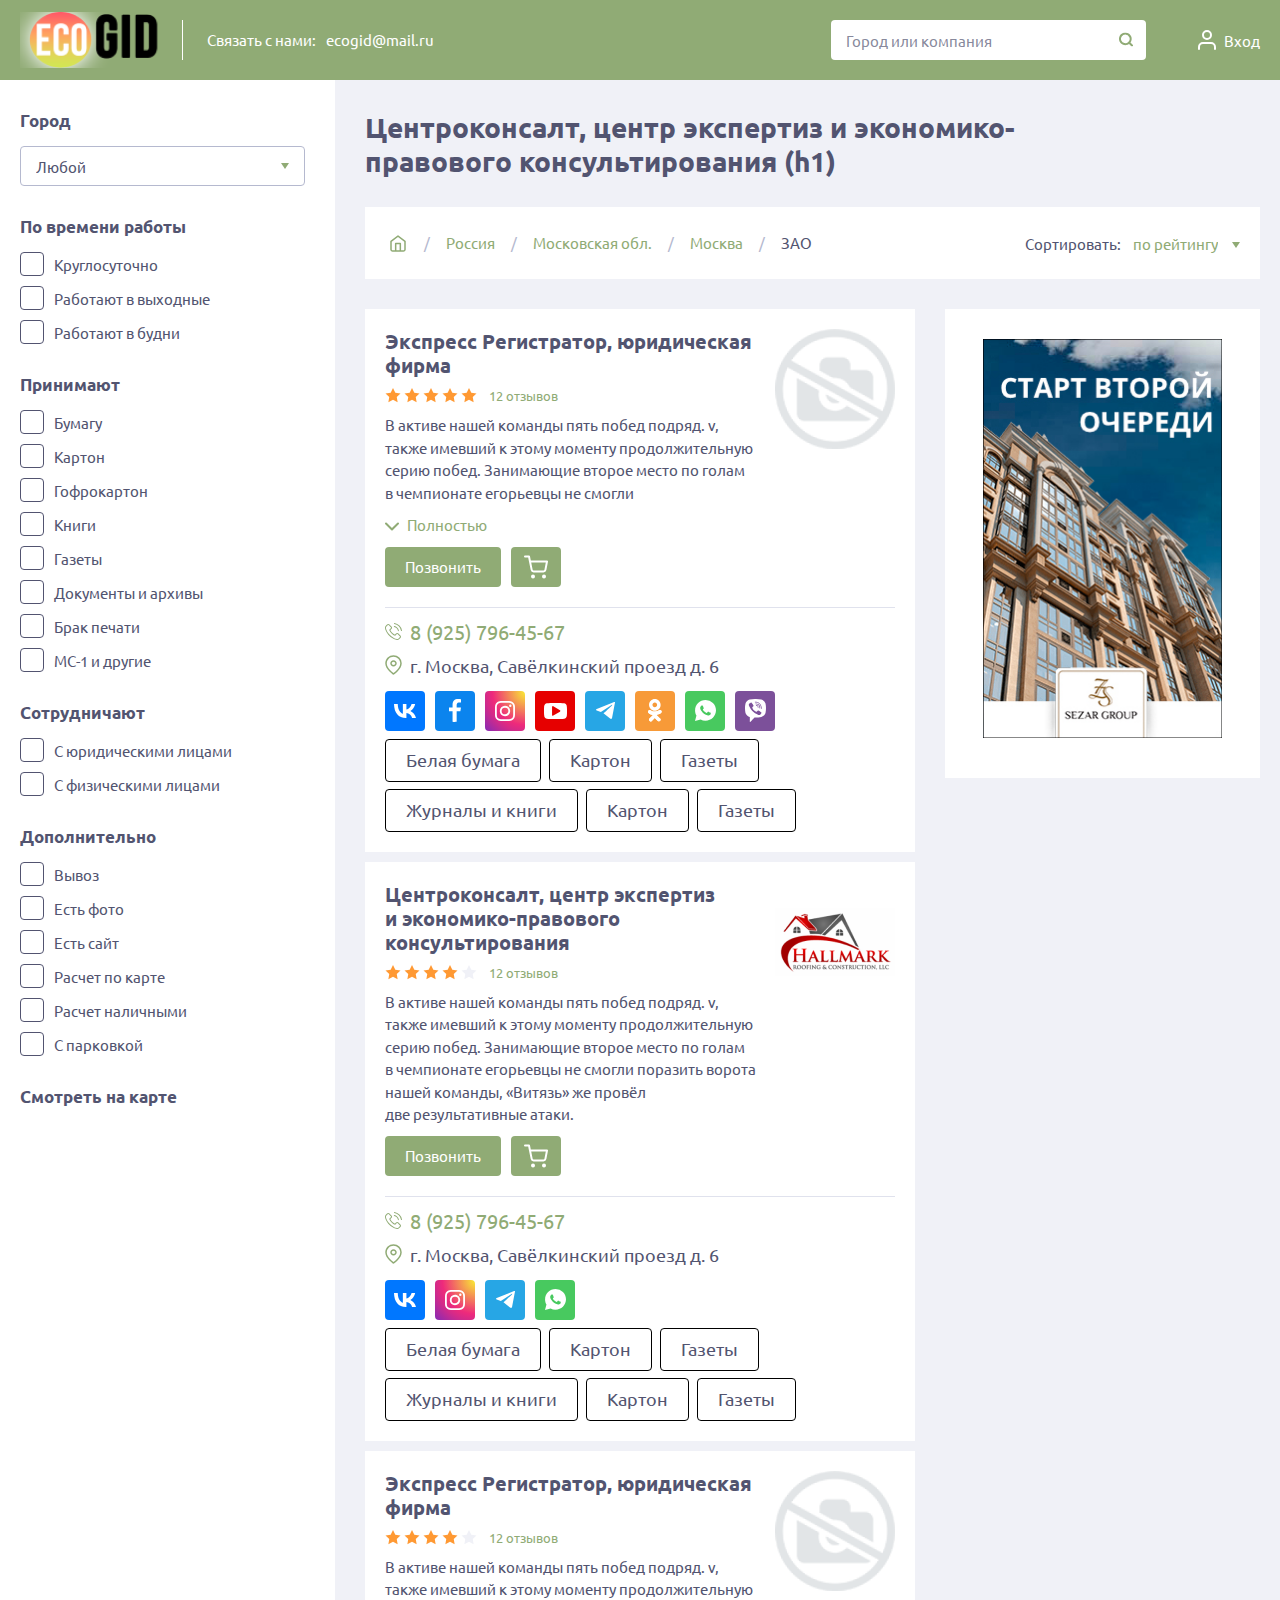
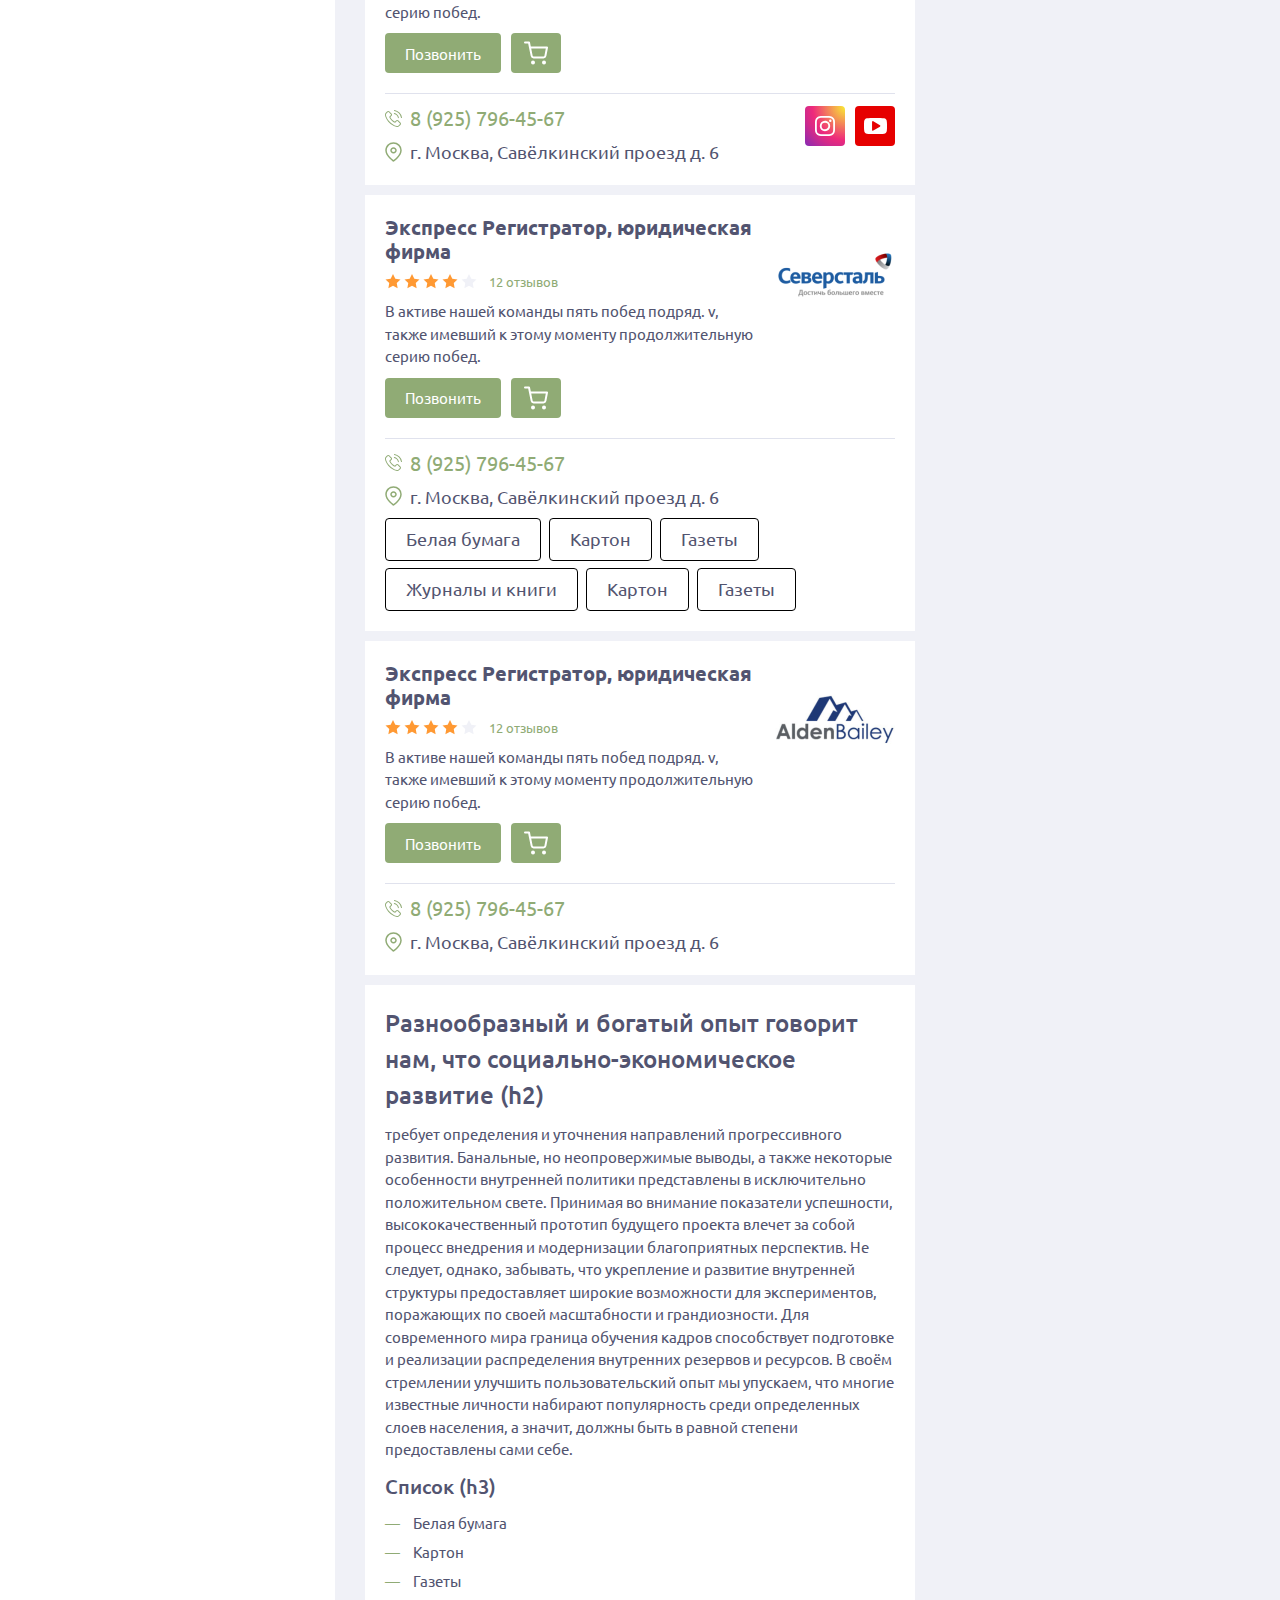
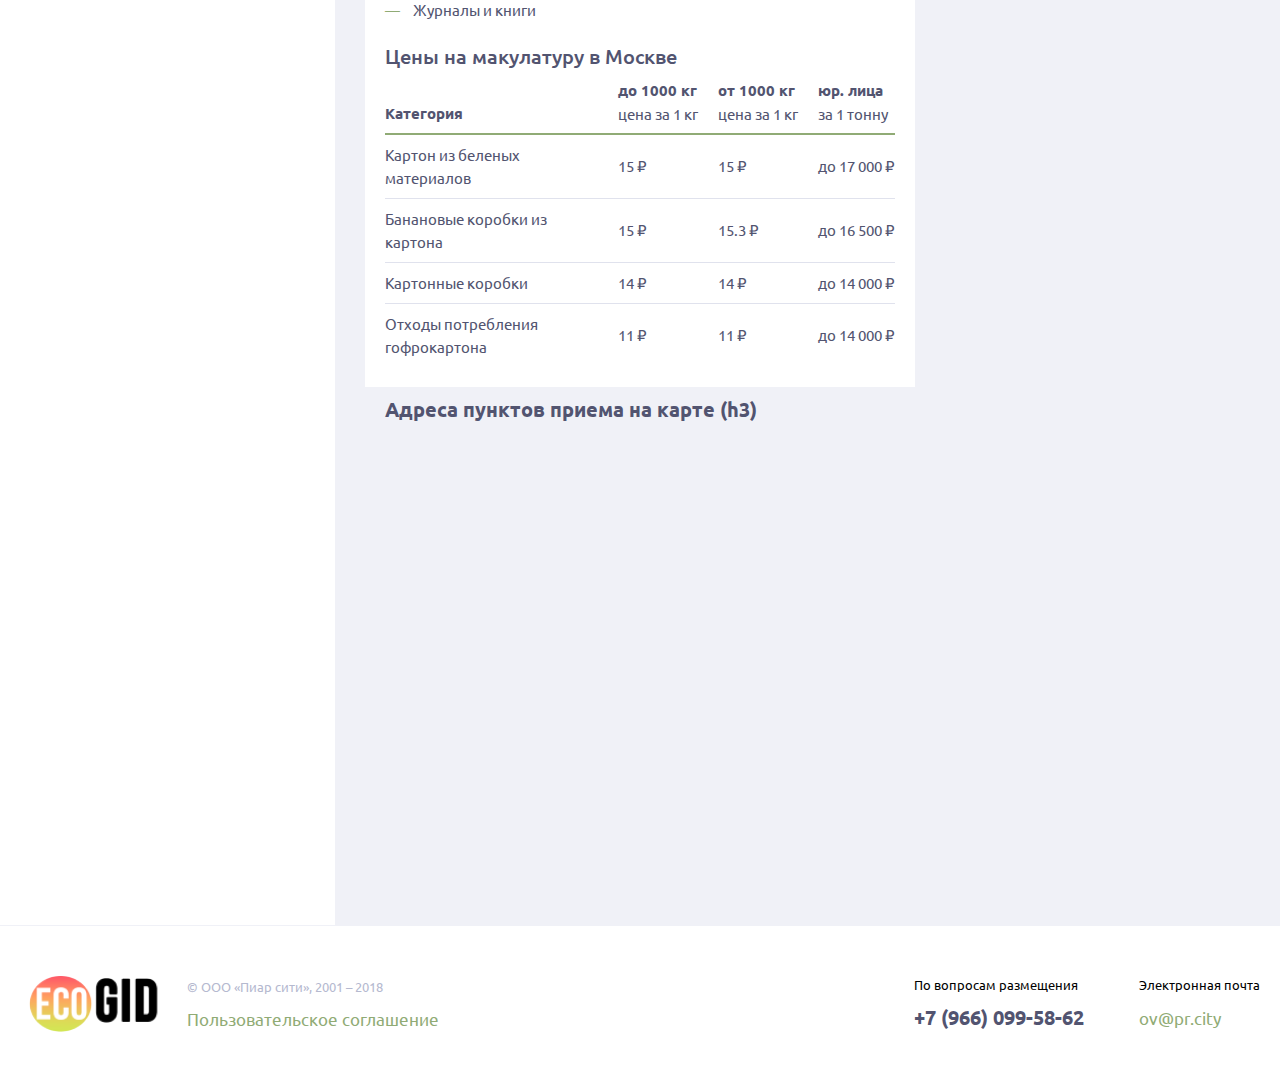
==== commit 4755bb69: "fix: header(btn), map" ====
--- a/index.html
+++ b/index.html
@@ -17,6 +17,9 @@
     <header class="header">
   <div class="container">
     <div class="header__inner">
+      <div class="menu-btn header__menu-btn">
+        <span></span><span></span><span></span>
+      </div>
       <a href="#" class="header__logo">
         <img src="images/logo.png" alt="Eco-Gid">
       </a>
@@ -1084,7 +1087,12 @@
                             </div>
                         </div>
                         <div class="map-reception-points" id="anchor-map-reception-points">
-                            <div class="map-reception-points__map" id="map-reception-points"></div>
+                            <h3 class="h2 map-reception-points__title">
+                                Адреса пунктов приема на карте (h3)
+                            </h3>
+                            <div class="map-reception-points__wrapper">
+                                <div class="map-reception-points__map" id="map-reception-points"></div>
+                            </div>
                         </div>
                     </div>
                     <aside class="inner-grid__sidebar">
--- a/css/style.min.css
+++ b/css/style.min.css
@@ -1 +1 @@
-@charset "UTF-8";*,::after,::before{-webkit-box-sizing:border-box;box-sizing:border-box}input[type=submit]{-webkit-appearance:none;-moz-appearance:none;appearance:none}input::-webkit-inner-spin-button,input::-webkit-outer-spin-button{-webkit-appearance:none;appearance:none;margin:0}input[type=number]{-webkit-appearance:textfield;-moz-appearance:textfield;appearance:textfield}input[type=number]:invalid{-webkit-box-shadow:initial;box-shadow:initial}img{vertical-align:top;max-width:100%;height:auto}a{text-decoration:none;color:inherit;-webkit-transition:.2s;-o-transition:.2s;transition:.2s}ol,ul{padding:0;margin:0;list-style:none}h1,h2,h3,h4,h5,h6,p{margin:0}html{width:100%;height:100%;height:-webkit-fill-available;scroll-behavior:smooth}body{font-family:Ubuntu,sans-serif;font-size:15px;color:#525470;-webkit-text-size-adjust:100%;-moz-text-size-adjust:100%;-ms-text-size-adjust:100%;text-size-adjust:100%;margin:0;width:100%;height:100%;background:#f0f1f7;display:-webkit-box;display:-ms-flexbox;display:flex;-webkit-box-orient:vertical;-webkit-box-direction:normal;-ms-flex-direction:column;flex-direction:column}body._header-menu{overflow:hidden}.main{-webkit-box-flex:1;-ms-flex-positive:1;flex-grow:1;-ms-flex-negative:0;flex-shrink:0;display:-webkit-box;display:-ms-flexbox;display:flex;-webkit-box-align:stretch;-ms-flex-align:stretch;align-items:stretch;-webkit-box-pack:stretch;-ms-flex-pack:stretch;justify-content:stretch;-webkit-box-orient:vertical;-webkit-box-direction:normal;-ms-flex-direction:column;flex-direction:column;overflow:hidden}.container{max-width:1390px;padding:0 20px;width:100%;margin:0 auto}.scroll-lock,.show-modal{overflow:hidden}.h1,h1{font-weight:700;font-size:28px;line-height:120.6%}.h2,h2{font-weight:700;font-size:20px;line-height:120.6%}.h3,h3{font-weight:700;font-size:17px;line-height:120.6%}.title{margin-bottom:30px}.c-orange{color:#f93}.c-green{color:#90ab75}.c-dark{color:#525470}.c-light{color:#e0e2ed}.c-dividers{color:#b5b9cf}.c-bg{color:#f0f1f7}.c-white{color:#fff}.main-grid{min-height:100%;display:grid;grid-template-columns:315px 1fr;gap:30px 30px}.main-grid__content{min-width:0;padding-bottom:100px}.main-grid .inner-grid{padding:0}.inner-grid{display:grid;grid-template-columns:1fr 315px;gap:30px 30px;padding-bottom:100px}.inner-grid__content{min-width:0}.social-link{display:-webkit-box;display:-ms-flexbox;display:flex;-webkit-box-align:center;-ms-flex-align:center;align-items:center;-webkit-box-pack:center;-ms-flex-pack:center;justify-content:center;width:40px;height:40px;border-radius:4px;border:1px solid #b5b9cf;color:#90ab75}.social-link:hover{border-color:#90ab75;background:#90ab75;color:#fff}.social-link__icon{-webkit-transition:.2s;-o-transition:.2s;transition:.2s;max-width:80%;max-height:80%}.social-link_vk{background:#07f;border:none;color:#fff}.social-link_fb{background:#0b84ee;border:none;color:#fff}.social-link_ig{background:-o-radial-gradient(102.01% 2.03%,230.93% 230.93%,#f9ed32 0,#ee2a7b 36%,#d22a8a 44%,#8b2ab2 60%,#1b2af0 83%,#002aff 88%);background:radial-gradient(230.93% 230.93% at 102.01% 2.03%,#f9ed32 0,#ee2a7b 36%,#d22a8a 44%,#8b2ab2 60%,#1b2af0 83%,#002aff 88%);border:none;color:#fff}.social-link_ig:hover{background:-webkit-gradient(linear,left bottom,left top,from(#90ab75),to(#90ab75));background:-o-linear-gradient(bottom,#90ab75,#90ab75);background:linear-gradient(0deg,#90ab75,#90ab75)}.social-link_yt{background:#e60000;border:none;color:#fff}.social-link_tg{background:#27a6e5;border:none;color:#fff}.social-link_ok{background:#f79a38;border:none;color:#fff}.social-link_wa{background:#48c95f;border:none;color:#fff}.social-link_vb{background:#7c509a;border:none;color:#fff}.social-list{display:-webkit-box;display:-ms-flexbox;display:flex;-webkit-box-align:center;-ms-flex-align:center;align-items:center}.social-list__item{margin-right:10px}.social-list__item:last-child{margin:0}.rating{display:-webkit-box;display:-ms-flexbox;display:flex;-webkit-box-align:center;-ms-flex-align:center;align-items:center}.rating__star{margin-right:3px;color:#f0f1f7}.rating__star:last-child{margin:0}.rating__star._active{color:#f93}.text-box{line-height:150.5%}.text-box ol,.text-box p,.text-box ul{margin:10px 0}.text-box h1,.text-box h2,.text-box h3,.text-box h4,.text-box h5{margin:20px 0 10px;line-height:150.5%;font-weight:500}.text-box>:first-child{margin-top:0}.text-box>:last-child{margin-bottom:0}.text-box h2{font-size:24px}.text-box h3{font-size:20px}.text-box_t2 h1,.text-box_t2 h2,.text-box_t2 h3,.text-box_t2 h4,.text-box_t2 h5{margin:10px 0}.text-box .text-box__table-head{margin:20px 0 0}.text-box ul li{margin-bottom:6px;display:-webkit-box;display:-ms-flexbox;display:flex;-webkit-box-align:start;-ms-flex-align:start;align-items:flex-start;line-height:23px}.text-box ul li:last-child{margin-bottom:0}.text-box ul li::before{content:"—";font-size:1em;margin-right:13px;color:#90ab75}.styled-num-list,.text-box ol{counter-reset:list-count}.styled-num-list li,.text-box ol li{margin-bottom:10px;display:-webkit-box;display:-ms-flexbox;display:flex;-webkit-box-align:start;-ms-flex-align:start;align-items:flex-start;line-height:23px}.styled-num-list li:last-child,.text-box ol li:last-child{margin-bottom:0}.styled-num-list li::before,.text-box ol li::before{counter-increment:list-count;content:counter(list-count) ".";margin-right:15px}.styled-list li{margin-bottom:10px;display:-webkit-box;display:-ms-flexbox;display:flex;-webkit-box-align:start;-ms-flex-align:start;align-items:flex-start;line-height:23px}.styled-list li:last-child{margin-bottom:0}.styled-list li::before{content:"\2022";color:#90ab75;font-size:1.5em;margin-right:15px}.styled-list.styled-list_t2 li{margin-bottom:6px}.styled-list.styled-list_t2 li:last-child{margin-bottom:0}.styled-list.styled-list_t2 li::before{content:"—";font-size:1em;margin-right:13px}.map-resize>ymaps{width:100%!important}.map-resize>ymaps>ymaps{width:100%!important}.company-items{margin-top:100px}.company-items__title{margin-bottom:30px}.company-map{width:100%;height:500px;background:#fff}.map-box{display:none}.main-title{margin-top:30px}.main-title_maw700{max-width:700px}.table-box{background:#fff;margin-bottom:10px;padding:10px 20px 20px}.styled-table{text-align:left;width:100%;border-spacing:0;font-size:15px;line-height:23px}.styled-table thead th{padding:8px 20px 8px 0;border-bottom:2px solid #90ab75;font-weight:700;vertical-align:bottom;color:#525470;white-space:nowrap}.styled-table thead th span{display:block;font-weight:400}.styled-table thead th:last-child{padding-right:0}.styled-table tbody td,.styled-table tbody th{font-weight:400;padding:8px 20px 9px 0;border-bottom:1px solid #e0e2ed}.styled-table tbody td:last-child,.styled-table tbody th:last-child{padding-right:0}.styled-table tbody td{white-space:nowrap}.styled-table tbody tr:last-child td,.styled-table tbody tr:last-child th{border-bottom:none}.map-reception-points{margin-top:10px;width:100%;height:395px}.map-reception-points__map{width:100%;height:100%}.tags-box{display:-webkit-box;display:-ms-flexbox;display:flex;-ms-flex-wrap:wrap;flex-wrap:wrap;margin:0 -8px 2px 0}.swiper-lazy-preloader{border-color:#9eb587;border-top-color:transparent}.slider-btn{display:-webkit-box;display:-ms-flexbox;display:flex;-webkit-box-align:center;-ms-flex-align:center;align-items:center;-webkit-box-pack:center;-ms-flex-pack:center;justify-content:center;position:absolute;top:50%;width:50px;height:40px;margin-top:-20px;border-radius:4px;background:#90ab75;color:#fff;z-index:2;cursor:pointer;-webkit-transition:.2s;-o-transition:.2s;transition:.2s}.slider-btn:hover{background:#759159}.slider-btn_prev{left:-20px}.slider-btn_next{right:-20px}.slider-btn.swiper-button-disabled{opacity:0;pointer-events:none}.slider-btn.swiper-button-lock{display:none}.checkbox{display:-webkit-inline-box;display:-ms-inline-flexbox;display:inline-flex;position:relative;padding-left:34px;cursor:pointer;-webkit-user-select:none;-moz-user-select:none;-ms-user-select:none;user-select:none;font-size:15px;padding-top:3px;min-height:24px}.checkbox:hover .checkbox__checkmark::after{border-color:#9eb587}.checkbox__input{position:absolute;opacity:0;top:0;left:0}.checkbox__input:checked~.checkbox__checkmark{background:#90ab75;border-color:#90ab75}.checkbox__input:checked~.checkbox__checkmark:after{border-color:#fff}.checkbox__checkmark{position:absolute;top:0;left:0;height:24px;width:24px;border:1px solid #525470;background:#fff;border-radius:4px;-webkit-transition:.2s;-o-transition:.2s;transition:.2s}.checkbox__checkmark:after{content:"";position:absolute;top:5px;left:3px;width:16px;height:8px;-webkit-transition:.2s;-o-transition:.2s;transition:.2s;border-bottom:2px solid transparent;border-left:2px solid transparent;-webkit-transform:rotate(-45deg);-ms-transform:rotate(-45deg);transform:rotate(-45deg)}.checkbox a{color:#90ab75}.checkbox a:hover{color:#759159}.radio-btn{display:block;position:relative;padding-left:34px;cursor:pointer;-webkit-user-select:none;-moz-user-select:none;-ms-user-select:none;user-select:none;font-size:16px;min-height:24px;padding-top:3px}.radio-btn:hover .radio-btn__checkmark::after{background:#9eb587}.radio-btn__input{position:absolute;opacity:0;top:0;left:0}.radio-btn__input:checked~.radio-btn__checkmark{background:#90ab75;border-color:#90ab75}.radio-btn__input:checked~.radio-btn__checkmark:after{background:#fff}.radio-btn__checkmark{position:absolute;top:0;left:0;height:24px;width:24px;border:1px solid #525470;background:#fff;border-radius:50%;-webkit-transition:.2s;-o-transition:.2s;transition:.2s}.radio-btn__checkmark:after{content:"";position:absolute;top:6px;left:6px;width:10px;height:10px;border-radius:50%;background:0 0;-webkit-transition:.2s;-o-transition:.2s;transition:.2s}.select-style{float:none;display:-webkit-box;display:-ms-flexbox;display:flex;-webkit-box-align:center;-ms-flex-align:center;align-items:center;height:40px;max-width:100%;background:#fff;border:1px solid #b5b9cf;border-radius:4px;font-size:15px;line-height:normal;padding:0 30px 0 15px}.select-style.open,.select-style:active,.select-style:focus{border-color:#b5b9cf}.select-style.open::after{-webkit-transform:rotate(180deg);-ms-transform:rotate(180deg);transform:rotate(180deg)}.select-style::after{width:0;height:0;border-style:solid;border-width:6px 4.5px 0 4.5px;border-color:#90ab75 transparent transparent transparent;-webkit-transform:rotate(0);-ms-transform:rotate(0);transform:rotate(0);-webkit-transform-origin:center;-ms-transform-origin:center;transform-origin:center;margin-top:-3px;right:15px}.select-style .nice-select-dropdown{min-width:100%;max-width:100%;-webkit-box-shadow:none;box-shadow:none;border:1px solid #b5b9cf}.select-style .current{display:block;max-width:100%;overflow:hidden;-o-text-overflow:ellipsis;text-overflow:ellipsis}.select-style .option{padding:5px 15px;line-height:normal;min-height:36px;display:-webkit-box;display:-ms-flexbox;display:flex;-webkit-box-align:center;-ms-flex-align:center;align-items:center;white-space:normal}.select-style .nice-select-search{padding-right:9px;padding-left:9px}.select-style_ilnine{height:auto;background:0 0;border:none;font-size:15px;padding:0 22px 0 0}.select-style_ilnine::after{right:0;margin-top:-1px}.select-style_ilnine.open .nice-select-dropdown{-webkit-transform:scale(1) translate(-50%,0);-ms-transform:scale(1) translate(-50%,0);transform:scale(1) translate(-50%,0)}.select-style_ilnine .nice-select-dropdown{min-width:100%;max-width:none;left:50%;-webkit-transform-origin:left;-ms-transform-origin:left;transform-origin:left;-webkit-transform:scale(.75) translate(-50%,19px);-ms-transform:scale(.75) translate(-50%,19px);transform:scale(.75) translate(-50%,19px)}.select-style_ilnine .current{color:#90ab75}.select-style_ilnine .option{padding:5px 10px;white-space:nowrap}.input-style{font-family:inherit;font-weight:400;font-size:15px;color:#525470;width:100%;height:40px;padding:0 15px;margin:0;background:#fff;border:1px solid #c0d4ac;border-radius:0;-webkit-box-shadow:none;box-shadow:none;-webkit-appearance:none;-moz-appearance:none;appearance:none;min-width:auto;width:100%}.input-style:focus{outline:0}.input-style::-webkit-input-placeholder{opacity:1;color:rgba(82,84,112,.7)}.input-style::-moz-placeholder{opacity:1;color:rgba(82,84,112,.7)}.input-style:-ms-input-placeholder{opacity:1;color:rgba(82,84,112,.7)}.input-style::-ms-input-placeholder{opacity:1;color:rgba(82,84,112,.7)}.input-style::placeholder{opacity:1;color:rgba(82,84,112,.7)}.btn{display:-webkit-inline-box;display:-ms-inline-flexbox;display:inline-flex;-webkit-box-align:center;-ms-flex-align:center;align-items:center;-webkit-box-pack:center;-ms-flex-pack:center;justify-content:center;vertical-align:top;font-family:inherit;font-size:15px;text-align:center;font-weight:400;color:#fff;height:40px;padding:5px 20px;border-radius:4px;background:#90ab75;border:none;-webkit-transition:.2s;-o-transition:.2s;transition:.2s;cursor:pointer;white-space:nowrap;-webkit-user-select:none;-moz-user-select:none;-ms-user-select:none;user-select:none;overflow:hidden;position:relative}.btn:focus{outline:0}.btn:hover{background:#9eb587}.btn:active{background:#759159}.btn:disabled{opacity:.5;pointer-events:none}.btn.btn_outline{background:0 0;border:1px solid #90ab75;border-radius:4px;color:#525470}.btn.btn_outline:hover{border-color:#9eb587;background:#9eb587;color:#fff}.btn.btn_outline:active{border-color:#759159;background:#759159;color:#fff}.btn.btn_outline.btn_dark{border-color:#000;color:#525470}.btn.btn_outline.btn_dark:hover{border-color:#759159;background:0 0;color:#759159}.btn.btn_outline.btn_dark:active{border-color:#9eb587;background:0 0;color:#9eb587}.btn_light{border:1px solid #fff;background:#fff;color:#525470}.btn_light:hover{background:#fff;border-color:#759159;color:#759159}.btn_light:active{background:#fff;border-color:#9eb587;color:#9eb587}.btn_cart{width:50px;padding:0}.btn_size_big{height:43px;font-size:18px}.btn_size_large{height:45px;font-size:20px}.btn_w_100p{display:-webkit-box;display:-ms-flexbox;display:flex;width:100%}.btn_tag{height:43px;font-size:18px}.btn2{display:-webkit-inline-box;display:-ms-inline-flexbox;display:inline-flex;-webkit-box-align:center;-ms-flex-align:center;align-items:center;-webkit-box-pack:center;-ms-flex-pack:center;justify-content:center;vertical-align:top;font-family:inherit;font-size:13px;text-align:center;font-weight:400;color:#90ab75;height:30px;padding:3px 11px;border-radius:0;background:rgba(255,255,255,.81);-webkit-backdrop-filter:blur(15px);backdrop-filter:blur(15px);border:none;-webkit-transition:.2s;-o-transition:.2s;transition:.2s;cursor:pointer;white-space:nowrap;-webkit-user-select:none;-moz-user-select:none;-ms-user-select:none;user-select:none;overflow:hidden;position:relative}.btn2:focus{outline:0}.btn2:hover{background:rgba(255,255,255,.9)}.btn2:active{background:#fff}.btn2:disabled{opacity:.5;pointer-events:none}.btn2__icon{margin-right:8px;color:#5c5c5c}.btn-finter{display:none;-webkit-box-align:center;-ms-flex-align:center;align-items:center;-webkit-box-pack:start;-ms-flex-pack:start;justify-content:flex-start;font-family:inherit;font-size:20px;text-align:center;font-weight:400;color:#525470;height:60px;padding:3px 18px;border-radius:0;background:#fff;border:none;-webkit-transition:.2s;-o-transition:.2s;transition:.2s;cursor:pointer;white-space:nowrap;-webkit-user-select:none;-moz-user-select:none;-ms-user-select:none;user-select:none;overflow:hidden;position:relative;margin-bottom:20px}.btn-finter__icon{color:#90ab75;margin-right:8px}.breadcrumbs-box{padding:25px 20px 0 25px;display:-webkit-box;display:-ms-flexbox;display:flex;-webkit-box-pack:justify;-ms-flex-pack:justify;justify-content:space-between;-ms-flex-wrap:wrap;flex-wrap:wrap;background:#fff;gap:0 10px;margin:30px 0}.breadcrumbs-box__sort{display:-webkit-box;display:-ms-flexbox;display:flex;-webkit-box-align:center;-ms-flex-align:center;align-items:center;margin-bottom:25px}.breadcrumbs-box__sort-form{-webkit-box-flex:1;-ms-flex:1;flex:1;min-width:0}.breadcrumbs-box__sort-select{display:-webkit-box;display:-ms-flexbox;display:flex;max-width:100%}.breadcrumbs-box__label{margin-right:12px}.breadcrumbs-box__breadcrumbs{margin-bottom:25px}.breadcrumbs{font-size:15px;line-height:22px;display:-webkit-box;display:-ms-flexbox;display:flex;-webkit-box-align:start;-ms-flex-align:start;align-items:flex-start}.breadcrumbs__home{display:-webkit-box;display:-ms-flexbox;display:flex;-webkit-box-align:center;-ms-flex-align:center;align-items:center;-webkit-box-pack:center;-ms-flex-pack:center;justify-content:center;height:22px;margin-right:18px}.breadcrumbs__list{display:-webkit-box;display:-ms-flexbox;display:flex;-ms-flex-wrap:wrap;flex-wrap:wrap}.breadcrumbs__item{display:-webkit-box;display:-ms-flexbox;display:flex;margin-right:16px}.breadcrumbs__item:last-child{margin-right:0}.breadcrumbs__item::before{content:"/";color:#b5b9cf;margin-right:16px}.breadcrumbs a{display:-webkit-inline-box;display:-ms-inline-flexbox;display:inline-flex;color:#90ab75}.breadcrumbs a:hover{color:#759159}.tab-content-style{display:none}.tab-content-style._active{display:block}.tabs-style_head{position:relative;z-index:1}.tabs-style_head::after{content:"";position:absolute;bottom:0;left:0;width:100%;border-bottom:1px solid #e0e2ed;z-index:-1}.tabs-style_head .tabs-style__outer{padding:20px 0 0 30px}.tabs-style_head .tabs-style__inner::after{content:"";display:-webkit-box;display:-ms-flexbox;display:flex;height:1px;width:30px;-ms-flex-negative:0;flex-shrink:0}.tabs-style__outer{overflow:auto}.tabs-style__inner{display:-webkit-box;display:-ms-flexbox;display:flex;-ms-flex-negative:0;flex-shrink:0}.tabs-style__item{display:-webkit-box;display:-ms-flexbox;display:flex;font-weight:700;font-size:20px;line-height:120.6%;padding:0 16px 10px;color:#90ab75;-webkit-transition:.2s;-o-transition:.2s;transition:.2s;-ms-flex-negative:0;flex-shrink:0;cursor:pointer;position:relative}.tabs-style__item:last-child{margin-right:0}.tabs-style__item:hover{color:#759159}.tabs-style__item::after{content:"";position:absolute;bottom:0;left:0;width:0;border:0 solid #90ab75;border-radius:4px;-webkit-transition:inherit;-o-transition:inherit;transition:inherit}.tabs-style__item._active{color:#525470}.tabs-style__item._active::after{width:100%;border-width:1px}.card-item{background:#fff;padding:20px}.card-item+.card-item{margin-top:10px}.card-item__top{display:grid;grid-template-columns:1fr 120px;gap:0 17px}.card-item__image{grid-row:auto/span 2}.card-item__head{margin-bottom:10px}.card-item__title{font-weight:700;font-size:20px;line-height:120.6%;margin-bottom:10px}.card-item__title a:hover{color:#759159}.card-item__review{font-size:13px;color:#90ab75}.card-item__review:hover{color:#759159}.card-item__logo{display:-webkit-box;display:-ms-flexbox;display:flex;-webkit-box-align:center;-ms-flex-align:center;align-items:center;-webkit-box-pack:center;-ms-flex-pack:center;justify-content:center;width:120px;height:120px}.card-item__logo img{max-width:100%;max-height:100%;-o-object-fit:contain;object-fit:contain}.card-item__text{line-height:150%}.card-item__text p{margin:0}.card-item__text p+p{margin:.7em 0 0}.card-item__text:not(._active) .card-item__hidden{display:none}.card-item__text._active .card-item__more svg{-webkit-transform:rotate(180deg);-ms-transform:rotate(180deg);transform:rotate(180deg)}.card-item__more{margin-top:10px;display:-webkit-inline-box;display:-ms-inline-flexbox;display:inline-flex;-webkit-box-align:baseline;-ms-flex-align:baseline;align-items:baseline;-webkit-box-pack:center;-ms-flex-pack:center;justify-content:center;color:#90ab75;cursor:pointer}.card-item__more:hover{color:#759159}.card-item__more svg{margin-right:8px;-webkit-transition:.2s;-o-transition:.2s;transition:.2s}.card-item__btns{display:-webkit-box;display:-ms-flexbox;display:flex;margin-top:10px}.card-item__btn{margin-right:10px}.card-item__btn:last-child{margin:0}.card-item__footer{margin-top:20px;border-top:1px solid #e0e2ed;display:-webkit-box;display:-ms-flexbox;display:flex;-webkit-box-align:start;-ms-flex-align:start;align-items:flex-start;-webkit-box-pack:justify;-ms-flex-pack:justify;justify-content:space-between;-ms-flex-wrap:wrap;flex-wrap:wrap}.card-item__contacts{margin-top:12px;margin-right:10px}.card-item__social{margin-top:12px;-ms-flex-wrap:wrap;flex-wrap:wrap;margin-bottom:-8px}.card-item__social .social-list__item{margin-bottom:8px}.card-item__tags{display:-webkit-box;display:-ms-flexbox;display:flex;-ms-flex-wrap:wrap;flex-wrap:wrap;margin:8px -8px -7px 0}.card-item__tag{margin:0 8px 7px 0}.card-item-rate{display:-webkit-box;display:-ms-flexbox;display:flex;-webkit-box-align:center;-ms-flex-align:center;align-items:center}.card-item-rate__rating{margin-right:12px}.card-item-rate__review{font-size:13px;color:#90ab75}.card-item-rate__review:hover{color:#759159}.card-item-contacts__item{margin-bottom:8px}.card-item-contacts__item:last-child{margin:0}.card-item-contacts__link{display:-webkit-inline-box;display:-ms-inline-flexbox;display:inline-flex;-webkit-box-align:center;-ms-flex-align:center;align-items:center;font-size:18px;line-height:150.52%}.card-item-contacts__link_green{color:#90ab75}.card-item-contacts__phone{font-size:20px;line-height:120.64%}.card-item-contacts a.card-item-contacts__link:hover{color:#759159}.card-item-contacts__icon{-ms-flex-negative:0;flex-shrink:0;margin-right:8px;color:#90ab75}.card-main{background:#fff;margin-bottom:10px}.card-main__head{background:#e0e2ed;background-repeat:no-repeat;background-position:center;background-size:cover;min-height:200px;padding:30px;display:-webkit-box;display:-ms-flexbox;display:flex;-webkit-box-orient:vertical;-webkit-box-direction:normal;-ms-flex-direction:column;flex-direction:column;position:relative}.card-main__head-inner{background-color:#e0e2ed;background-repeat:no-repeat;background-position:center;background-size:cover}.card-main__head-title{max-width:700px;margin-bottom:20px}.card-main__head-btns{display:-webkit-box;display:-ms-flexbox;display:flex;-ms-flex-wrap:wrap;flex-wrap:wrap;margin-top:auto}.card-main__head-btn{margin-right:5px}.card-main__head-btn:last-child{margin:0}.card-main__logo{position:absolute;top:100%;right:30px;-webkit-transform:translateY(-50%);-ms-transform:translateY(-50%);transform:translateY(-50%);width:160px;height:160px;display:-webkit-box;display:-ms-flexbox;display:flex;-webkit-box-align:center;-ms-flex-align:center;align-items:center;-webkit-box-pack:center;-ms-flex-pack:center;justify-content:center}.card-main__logo img{max-width:100%;max-height:100%}.card-main__inner{padding:30px}.card-main__content::before{content:"";display:block;float:right;width:200px;height:70px}.card-main__rate{margin-bottom:20px}.card-main__footer{margin-top:20px;border-top:1px solid #e0e2ed;padding-top:20px}.card-main__footer-top{display:-webkit-box;display:-ms-flexbox;display:flex;-webkit-box-align:start;-ms-flex-align:start;align-items:flex-start;-webkit-box-pack:justify;-ms-flex-pack:justify;justify-content:space-between}.card-main__footer-btns{display:-webkit-box;display:-ms-flexbox;display:flex}.card-main__footer-btn{margin-right:8px}.card-main__footer-btn:last-child{margin:0}.card-main__contacts{margin:0 0 20px 0}.card-main__more{display:none;-webkit-box-align:baseline;-ms-flex-align:baseline;align-items:baseline;-webkit-box-pack:center;-ms-flex-pack:center;justify-content:center;color:#90ab75;cursor:pointer}.card-main__more:hover{color:#759159}.card-main__more svg{margin-right:8px;-webkit-transition:.2s;-o-transition:.2s;transition:.2s}.card-main__social{margin-right:-8px;-ms-flex-wrap:wrap;flex-wrap:wrap;-webkit-box-pack:end;-ms-flex-pack:end;justify-content:flex-end}.card-main__social .social-list__item{margin-right:8px;margin-bottom:8px}.card-main__social .social-list__item:last-child{margin-right:8px}.card-info{background:#fff;margin:10px 0;padding:20px}.card-info__item{padding-bottom:20px;margin-bottom:20px;border-bottom:1px solid #e0e2ed}.card-info_location{padding:10px 40px}.review-item{display:-webkit-box;display:-ms-flexbox;display:flex;padding:30px;line-height:150.5%}.review-item+.review-item{border-top:1px solid #f0f1f7}.review-item__avatar{margin-right:14px}.review-item__img{width:40px;height:40px;-ms-flex-negative:0;flex-shrink:0;display:-webkit-box;display:-ms-flexbox;display:flex}.review-item__img img{width:100%;height:100%;-o-object-fit:cover;object-fit:cover;border-radius:50%}.review-item__head{display:-webkit-box;display:-ms-flexbox;display:flex;-webkit-box-align:center;-ms-flex-align:center;align-items:center;-webkit-box-pack:justify;-ms-flex-pack:justify;justify-content:space-between;margin-bottom:10px}.review-item__head-info{display:-webkit-box;display:-ms-flexbox;display:flex;-ms-flex-wrap:wrap;flex-wrap:wrap;margin-right:12px}.review-item__name{color:#90ab75;margin-right:12px}.review-item__city{margin-right:12px}.review-item__date{color:#b5b9cf}.review-item__reply{margin-top:10px}.review-item__reply-label{font-weight:500;margin-bottom:10px}.header{position:relative;color:#fff;background:#90ab75}.header__inner{display:-webkit-box;display:-ms-flexbox;display:flex;-webkit-box-align:center;-ms-flex-align:center;align-items:center;min-height:80px}.header__logo{display:-webkit-box;display:-ms-flexbox;display:flex;width:142px;margin-right:20px}.header__logo img{width:100%}.header__contacts{display:-webkit-box;display:-ms-flexbox;display:flex;-webkit-box-align:center;-ms-flex-align:center;align-items:center;min-height:40px;padding-left:24px;border-left:1px solid #fff;font-size:15px;line-height:22px}.header__contacts-label{margin-right:10px}.header__mail:hover{opacity:.8}.header__search{max-width:315px;width:100%;height:40px;margin:0 52px 0 auto}.header-search{position:relative;height:40px;width:100%}.header-search__input{font-family:inherit;font-weight:400;font-size:15px;color:#525470;width:100%;height:40px;padding:0 30px 0 15px;margin:0;background:#fff;border:none;border-radius:4px;-webkit-box-shadow:none;box-shadow:none;-webkit-appearance:none;-moz-appearance:none;appearance:none;min-width:auto;width:100%}.header-search__input:focus{outline:0}.header-search__input::-webkit-input-placeholder{opacity:1;color:rgba(82,84,112,.7)}.header-search__input::-moz-placeholder{opacity:1;color:rgba(82,84,112,.7)}.header-search__input:-ms-input-placeholder{opacity:1;color:rgba(82,84,112,.7)}.header-search__input::-ms-input-placeholder{opacity:1;color:rgba(82,84,112,.7)}.header-search__input::placeholder{opacity:1;color:rgba(82,84,112,.7)}.header-search__input::-webkit-search-cancel-button{-webkit-appearance:none}.header-search__icon{position:absolute;right:13px;top:50%;-webkit-transform:translateY(-50%);-ms-transform:translateY(-50%);transform:translateY(-50%);color:#90ab75;pointer-events:none}.header-signin{display:-webkit-box;display:-ms-flexbox;display:flex;-webkit-box-align:center;-ms-flex-align:center;align-items:center}.header-signin:hover{opacity:.8}.header-signin__icon{margin-right:8px}.footer{padding:50px 0 55px;background:#fff}.footer__inner{display:-webkit-box;display:-ms-flexbox;display:flex;-webkit-box-pack:justify;-ms-flex-pack:justify;justify-content:space-between}.footer__logo{width:142px;display:-webkit-box;display:-ms-flexbox;display:flex;margin-right:25px}.footer__logo img{width:100%}.footer__left{display:-webkit-box;display:-ms-flexbox;display:flex;-webkit-box-align:center;-ms-flex-align:center;align-items:center}.footer__copy{font-size:13px;line-height:137.9%;color:#b5b9cf;margin-bottom:13px}.footer__term{font-size:17px;line-height:117.2%;color:#90ab75}.footer__term:hover{color:#9eb587}.footer-contacts{display:-webkit-box;display:-ms-flexbox;display:flex}.footer-contacts__item{margin-right:55px}.footer-contacts__item:last-child{margin:0}.footer-contacts__label{font-size:13px;line-height:137.9%;color:#000;margin-bottom:10px}.footer-contacts__phone{font-weight:700;font-size:20px;line-height:137.9%;color:#525470}.footer-contacts__phone:hover{color:#759159}.footer-contacts__mail{font-size:17px;line-height:28px;color:#90ab75}.footer-contacts__mail:hover{color:#759159}.sidebar{display:-webkit-box;display:-ms-flexbox;display:flex;padding-bottom:1px}.sidebar__outer{width:100%;background:#fff;-webkit-box-shadow:-100vh -100vh 0 100vh #fff;box-shadow:-100vh -100vh 0 100vh #fff}.sidebar__filter-close{display:none;position:absolute;left:100%;top:0}.sidebar__content{padding:30px 30px 30px 0}.sidebar__item{margin-bottom:30px}.sidebar__item:last-child{margin:0}.sidebar__label{font-weight:700;font-size:17px;margin-bottom:15px}.sidebar__check-list li{margin-bottom:10px}.sidebar__check-list li:last-child{margin:0}a.sidebar__label:hover{color:#759159}.sidebar-item-box{margin-bottom:30px}.sidebar-item-box:last-child{margin:0}.sidebar-item{width:100%;padding:30px 38px 40px;background:#fff}.sidebar-item__inner{width:100%;display:-webkit-box;display:-ms-flexbox;display:flex}.sidebar-item__img{width:100%}.gallery-box{padding:20px 30px 30px;margin-bottom:10px;background:#fff}.gallery-box__title{margin-bottom:15px}.slider-gallery-wrapper{position:relative}.gallery-item{width:100%;height:155px;display:-webkit-box;display:-ms-flexbox;display:flex;position:relative;cursor:pointer}.gallery-item img{width:100%;height:100%;-o-object-fit:cover;object-fit:cover}.gallery-item__video{position:absolute;top:0;left:0;width:100%;height:100%;background:rgba(0,0,0,.7);border:6px solid #90ab75}.gallery-item__video-btn{position:absolute;z-index:2;top:50%;left:50%;-webkit-transform:translate(-50%,-50%);-ms-transform:translate(-50%,-50%);transform:translate(-50%,-50%);width:48px;height:48px;border-radius:50%;background:#fff;display:-webkit-box;display:-ms-flexbox;display:flex;-webkit-box-align:center;-ms-flex-align:center;align-items:center;-webkit-box-pack:center;-ms-flex-pack:center;justify-content:center;padding-left:4px}.gallery-item__video-btn::after{content:"";display:block;width:0;height:0;border-style:solid;border-width:8.5px 0 8.5px 14px;border-color:transparent transparent transparent #90ab75}.gallery-item__video-btn::before{content:"";position:absolute;z-index:-1;top:50%;left:50%;opacity:.4;background:#fff;border-radius:50%;width:100%;height:100%;-webkit-animation:video-bnt-aniamtion 1.3s ease-in .5s infinite;animation:video-bnt-aniamtion 1.3s ease-in .5s infinite;-webkit-transform:translate(-50%,-50%);-ms-transform:translate(-50%,-50%);transform:translate(-50%,-50%)}@-webkit-keyframes video-bnt-aniamtion{0%{width:80%;height:80%;opacity:1}100%{width:150%;height:150%;opacity:0}}@keyframes video-bnt-aniamtion{0%{width:80%;height:80%;opacity:1}100%{width:150%;height:150%;opacity:0}}.main-info{background:#fff}.main-info__content{padding:30px}.main-info__content_slider{padding:20px 30px 30px}.main-info__content_info{padding:30px 30px 35px}.main-info__content_reviews{padding:0}.slider-product-wrapper{position:relative}.slider-product-wrapper .slider-btn{top:78px}.product-item{display:block;font-size:15px;line-height:150.5%}.product-item__img{display:-webkit-box;display:-ms-flexbox;display:flex;width:100%;height:155px;margin-bottom:10px}.product-item__img img{width:100%;height:100%;-o-object-fit:cover;object-fit:cover}.product-item__name{margin-bottom:4px}.product-item__price{font-weight:500}.main-info-content__row{display:-webkit-box;display:-ms-flexbox;display:flex}.main-info-content__row+.main-info-content__row{margin-top:30px}.main-info-content__cell{-webkit-box-flex:1;-ms-flex:1;flex:1;margin-right:30px}.main-info-content__cell:last-child{margin:0}.main-info-content__label{margin:30px 0 12px}.main-info-content__label:first-child{margin-top:0}.location-head{background:url(../images/location-bg.png);background-position:center;background-repeat:no-repeat;background-size:cover;padding:10px 15px;color:#fff;margin:20px 0 10px}.location-head__inner{max-width:1275px}.location-head__inner h1,.location-head__inner h2,.location-head__inner h3{line-height:120.64%}.location{padding:35px 40px 48px;background:#fff;margin-bottom:52px}.location__title{padding-bottom:20px;border-bottom:1px solid #e0e2ed;margin-bottom:7px}.location__separator{font-size:24px;line-height:28px;color:#000;padding-left:26px;margin-bottom:7px}.location__list{display:grid;grid-template-columns:repeat(4,minmax(120px,248px));gap:20px 20px;-webkit-box-pack:justify;-ms-flex-pack:justify;justify-content:space-between;margin-bottom:30px}.location__list:last-child{margin-bottom:0}.btn-location{display:block;position:relative;height:43px}.btn-location__inner{position:absolute;top:0;left:0;width:100%;display:block;vertical-align:top;font-family:inherit;font-size:18px;line-height:21px;text-align:center;font-weight:400;color:#525470;padding:10px 10px;border-radius:4px;background:#fff;border:1px solid #000;-webkit-transition:.2s;-o-transition:.2s;transition:.2s;cursor:pointer;white-space:nowrap;-o-text-overflow:ellipsis;text-overflow:ellipsis;-webkit-user-select:none;-moz-user-select:none;-ms-user-select:none;user-select:none;overflow:hidden}.btn-location__inner img{display:block;width:calc(100% + 8px);max-width:none;margin:0 -4px;height:0;-o-object-fit:cover;object-fit:cover;-webkit-transition:.2s;-o-transition:.2s;transition:.2s}.location-footer{display:-webkit-box;display:-ms-flexbox;display:flex;-webkit-box-align:center;-ms-flex-align:center;align-items:center;margin-bottom:50px}.location-footer__btn{white-space:normal;margin-right:30px;height:auto;font-size:20px;padding:10px 20px}.location-footer__text{font-weight:400;font-size:20px;line-height:23px;color:#000;-webkit-box-flex:1;-ms-flex:1;flex:1}.modal{position:fixed;top:0;right:0;bottom:0;left:0;background:rgba(82,84,112,.5);overflow:auto;display:none;z-index:200}.modal__outer{margin:40px 20px;min-height:calc(100% - 80px);display:-webkit-box;display:-ms-flexbox;display:flex}.modal__inner{-webkit-box-flex:1;-ms-flex:1;flex:1;display:-webkit-box;display:-ms-flexbox;display:flex;-webkit-box-align:center;-ms-flex-align:center;align-items:center;-webkit-box-pack:center;-ms-flex-pack:center;justify-content:center}.modal._active{display:block}.modal__close{position:absolute;top:-40px;right:-4px;border-top-right-radius:4px;border-top-left-radius:4px}.modal__body{position:relative;background:#fff;max-width:360px;width:100%;border:4px solid #90ab75}.modal__title{text-align:center;padding:30px}.modal__content{padding:0 30px 30px}.modal__row{margin-bottom:20px}.modal__row:last-child{margin-bottom:0}.modal__btn-send{margin-top:30px}.modal-close{width:40px;height:40px;color:#fff;background:#90ab75;cursor:pointer;-webkit-transition:.25s;-o-transition:.25s;transition:.25s}.modal-close::after,.modal-close::before{content:"";position:absolute;top:19px;left:10px;border-radius:2px;width:20px;-webkit-transform:rotate(45deg);-ms-transform:rotate(45deg);transform:rotate(45deg);border:1px solid currentColor}.modal-close::after{-webkit-transform:rotate(-45deg);-ms-transform:rotate(-45deg);transform:rotate(-45deg)}.modal-close:hover{color:#e0e2ed;background:#9eb587}@media screen and (min-width:480px){.card-main_vip .card-main__head-inner{background-color:transparent!important}.card-main__head-inner{background-image:none!important}}@media screen and (max-width:4797px){.review-item{padding:20px}.review-item__avatar{display:none}.review-item__date{display:none}}@media screen and (max-width:1279px){body._show-fitler{overflow:hidden}.main-grid{grid-template-columns:0 100%;gap:0 0}.inner-grid{grid-template-columns:100% 0;gap:30px 30px}.inner-grid__sidebar{display:none}.map-box{display:block;margin-bottom:10px}.btn-finter{display:-webkit-box;display:-ms-flexbox;display:flex}.breadcrumbs-box{margin:20px 0}.header__search{margin-right:40px;max-width:280px}.sidebar_filter .sidebar__filter-close{display:block}.sidebar_filter .sidebar__outer{position:fixed;right:100%;top:0;height:100%;width:100%;z-index:120;-webkit-box-shadow:none;box-shadow:none;background:rgba(82,84,112,.5);-webkit-transition:.3s;-o-transition:.3s;transition:.3s}.sidebar_filter .sidebar__inner{max-width:330px;width:100%;background:#fff;height:100%;position:relative}.sidebar_filter .sidebar__content{height:100%;padding:30px 20px;overflow:auto}.sidebar_filter._active .sidebar__outer{right:0}.gallery-item{height:165px}}@media screen and (max-width:1023px){.card-info_location{padding-right:30px;padding-left:30px}.main-info-content__label{margin-top:20px}.main-info-content__row_t2{-ms-flex-wrap:wrap;flex-wrap:wrap}.main-info-content__row_t2 .main-info-content__cell{-ms-flex-preferred-size:100%;flex-basis:100%;margin:0 0 20px}.main-info-content__row_t2 .main-info-content__cell:last-child{margin:0}.location{padding-left:30px;padding-right:30px}}@media screen and (max-width:991px){.social-list__item{margin-right:8px}.company-items{margin-top:70px}.breadcrumbs-box{padding:26px 20px;-ms-flex-wrap:wrap;flex-wrap:wrap}.breadcrumbs-box__breadcrumbs{width:100%}.breadcrumbs-box__breadcrumbs:last-child{margin-bottom:0}.breadcrumbs-box__sort{width:100%;margin-bottom:0}.card-item__top{grid-template-columns:1fr 80px;gap:0 17px}.card-item__logo{width:80px;height:80px}.card-item__contacts{width:100%;margin-right:0}.card-item__social{margin-top:8px}.card-item .card-item-contacts__phone{font-size:15px}.card-item .card-item-contacts__link{font-size:15px}.card-main__head{padding:30px 178px 20px 30px}.card-main__logo{width:120px;height:120px;top:20px;right:20px;-webkit-transform:none;-ms-transform:none;transform:none}.card-main__inner{padding:30px 20px}.card-main__content::before{display:none}.card-main__social{max-width:144px}.card-info_location{padding-right:20px;padding-left:20px}.header__contacts{-webkit-box-orient:vertical;-webkit-box-direction:normal;-ms-flex-direction:column;flex-direction:column;-webkit-box-align:start;-ms-flex-align:start;align-items:flex-start}.header__contacts-label{margin-right:0}.footer-contacts{-webkit-box-orient:vertical;-webkit-box-direction:normal;-ms-flex-direction:column;flex-direction:column;-webkit-box-align:start;-ms-flex-align:start;align-items:flex-start}.footer-contacts__item{margin:0 0 25px}.footer{padding:35px 0}.footer__left{-webkit-box-orient:vertical;-webkit-box-direction:normal;-ms-flex-direction:column;flex-direction:column;-webkit-box-align:start;-ms-flex-align:start;align-items:flex-start;-webkit-box-flex:1;-ms-flex:1;flex:1}.footer__right{-webkit-box-flex:1;-ms-flex:1;flex:1}.footer__logo{margin:0 0 25px}.location{padding-left:20px;padding-right:20px}.location__list{grid-template-columns:repeat(3,minmax(120px,248px))}.location-footer{-ms-flex-wrap:wrap;flex-wrap:wrap}.location-footer__btn{margin:0}.location-footer__text{font-size:17px;margin-top:20px;-ms-flex-preferred-size:100%;flex-basis:100%}}@media screen and (max-width:767px){.h1,h1{font-size:21px}.company-items{margin-top:50px}.map-box{margin-right:-20px;margin-left:-20px}.styled-table thead{display:none}.styled-table tbody tr{display:block;margin-bottom:10px}.styled-table tbody tr:last-child{margin-bottom:0}.styled-table tbody tr:last-child td:last-child{padding:0}.styled-table tbody th{display:block;font-weight:700;border:none;padding:0 0 10px}.styled-table tbody td{display:grid;grid-template-columns:minmax(200px,50%) auto;border:none;padding:0 0 6px}.styled-table tbody td:last-child{border-bottom:1px solid #e0e2ed;padding-bottom:13px}.styled-table tbody td::before{content:attr(data-label);white-space:normal;padding-right:20px}.text-box .text-box__table-head{margin:20px 0}.table-box{padding:20px;margin-right:-20px;margin-left:-20px}.slider-btn_prev{left:-10px}.slider-btn_next{right:-10px}.btn_tag{height:40px;font-size:16px}.breadcrumbs-box{padding:14px 20px}.breadcrumbs-box__breadcrumbs{margin-bottom:15px}.breadcrumbs{font-size:13px;line-height:20px}.breadcrumbs__home{height:20px;margin-right:16px}.breadcrumbs__item{margin-right:14px}.breadcrumbs__item::before{margin-right:14px}.tabs-style_head .tabs-style__outer{padding:20px 0 0 20px}.tabs-style_head .tabs-style__inner::after{width:20px}.tabs-style__item{font-size:15px;padding:0 16px 15px}.card-item{grid-template-columns:1fr 80px}.card-item__image{grid-row:auto}.card-item__content{grid-column:auto/span 2}.card-item__logo{margin-bottom:5px}.card-main{margin-right:-20px;margin-left:-20px}.card-main__head{padding:30px 20px 20px}.card-main__head-inner{display:-webkit-box;display:-ms-flexbox;display:flex}.card-main__logo{position:static;-ms-flex-negative:0;flex-shrink:0;width:80px;height:80px;margin:0 12px 20px 0}.card-main__inner{padding:20px 20px 30px}.card-main__footer-top{-ms-flex-wrap:wrap;flex-wrap:wrap}.card-main__social{-webkit-box-pack:start;-ms-flex-pack:start;justify-content:flex-start;-webkit-box-ordinal-group:0;-ms-flex-order:-1;order:-1;margin-bottom:12px;max-width:calc(100% + 8px)}.card-main__contacts{width:100%}.card-info_location{margin-right:-20px;margin-left:-20px}.review-item{padding:20px}.header__inner{min-height:50px}.header__logo{width:95px}.header__contacts{display:none}.header__search{max-width:176px;margin-right:20px}.footer-contacts__mail{font-size:15px;line-height:24px}.footer__right{-webkit-box-flex:0;-ms-flex:none;flex:none}.footer__term{font-size:15px}.gallery-box{margin-right:-20px;margin-left:-20px;padding:20px 20px 30px}.main-info{margin-right:-20px;margin-left:-20px}.main-info__content_slider{padding:20px 20px 30px}.main-info__content_info{padding:30px 20px}.main-info-content__row{-ms-flex-wrap:wrap;flex-wrap:wrap}.main-info-content__cell{-ms-flex-preferred-size:100%;flex-basis:100%;margin:0 0 20px}.main-info-content__cell:last-child{margin:0}.location-head{margin-right:-20px;margin-left:-20px;padding:20px}.location{margin-right:-20px;margin-left:-20px;margin-bottom:40px}.location__list{grid-template-columns:repeat(2,1fr)}.btn-location{height:40px}.btn-location__inner{font-size:15px;line-height:19px}.location-footer__btn{width:100%}}@media screen and (max-width:479px){.h1,h1{font-size:17px}.h2,h2{font-size:17px}.h3,h3{font-size:16px}.text-box h2{font-size:17px}.text-box h3{font-size:17px}.styled-table tbody td{grid-template-columns:2.5fr 1fr}.styled-table tbody td::before{max-width:200px}.map-reception-points{margin-right:-20px;margin-left:-20px;width:calc(100% + 40px)}.btn2{background:#f0f1f7}.btn2:hover{background:rgba(240,241,247,.8)}.breadcrumbs-box{padding:14px 18px}.breadcrumbs__home{margin-right:14px}.card-item-rate__rating{margin-right:10px}.card-item-contacts__icon{margin-right:5px}.card-item-contacts__phone{font-size:15px}.card-item-contacts__link{font-size:15px}.card-item{margin-right:-20px;margin-left:-20px}.card-item__title{font-size:17px}.card-main__head{background:0 0!important;padding:0}.card-main__head-btns{padding:15px 15px 0}.card-main__head-btn{margin:5px 5px 0}.card-main__head-btn:last-child{margin:5px 5px 0}.card-main__head-inner{padding:30px 20px;min-height:200px}.card-main__logo{margin-left:-8px}.card-main__inner{padding:20px 20px 40px}.card-main__footer-btns{-ms-flex-wrap:wrap;flex-wrap:wrap}.card-main__footer-btn{max-width:100%;width:100%;margin:0 0 8px}.card-main__more{display:-webkit-inline-box;display:-ms-inline-flexbox;display:inline-flex}.card-main__text:not(._active) .card-main__mobile-hidden{display:none}.card-info{margin-right:-20px;margin-left:-20px}.header__search{max-width:40px}.header-search__input{padding:0 15px;color:transparent;-webkit-transition:.2s;-o-transition:.2s;transition:.2s;position:absolute;top:0;right:0;width:100%;height:100%}.header-search__input::-webkit-input-placeholder{opacity:0}.header-search__input::-moz-placeholder{opacity:0}.header-search__input:-ms-input-placeholder{opacity:0}.header-search__input::-ms-input-placeholder{opacity:0}.header-search__input::placeholder{opacity:0}.header-search__input:focus{color:#525470;width:calc(100vw - 120px)}.header-search__input:focus::-webkit-input-placeholder{opacity:1}.header-search__input:focus::-moz-placeholder{opacity:1}.header-search__input:focus:-ms-input-placeholder{opacity:1}.header-search__input:focus::-ms-input-placeholder{opacity:1}.header-search__input:focus::placeholder{opacity:1}.footer-contacts__item{margin-bottom:20px}.footer-contacts__mail{line-height:21px}.footer__inner{-ms-flex-wrap:wrap;flex-wrap:wrap}.footer__left{-ms-flex-preferred-size:100%;flex-basis:100%;margin-bottom:24px}.footer__right{-ms-flex-preferred-size:100%;flex-basis:100%}.sidebar__item{margin-bottom:20px}.sidebar_filter .sidebar__inner{max-width:270px}.location__list{grid-template-columns:100%;gap:10px 10px}}@media (hover:hover){.btn-location__inner:hover{z-index:1;border-color:#759159;color:#759159;-webkit-box-shadow:0 4px 12px rgba(158,181,135,.5);box-shadow:0 4px 12px rgba(158,181,135,.5)}.btn-location__inner:hover img{height:152px;margin-top:5px;margin-bottom:-4px}.btn-location__inner:active{border-color:#9eb587;color:#9eb587}}+@charset "UTF-8";*,::after,::before{-webkit-box-sizing:border-box;box-sizing:border-box}input[type=submit]{-webkit-appearance:none;-moz-appearance:none;appearance:none}input::-webkit-inner-spin-button,input::-webkit-outer-spin-button{-webkit-appearance:none;appearance:none;margin:0}input[type=number]{-webkit-appearance:textfield;-moz-appearance:textfield;appearance:textfield}input[type=number]:invalid{-webkit-box-shadow:initial;box-shadow:initial}img{vertical-align:top;max-width:100%;height:auto}a{text-decoration:none;color:inherit;-webkit-transition:.2s;-o-transition:.2s;transition:.2s}ol,ul{padding:0;margin:0;list-style:none}h1,h2,h3,h4,h5,h6,p{margin:0}html{width:100%;height:100%;height:-webkit-fill-available;scroll-behavior:smooth}body{font-family:Ubuntu,sans-serif;font-size:15px;color:#525470;-webkit-text-size-adjust:100%;-moz-text-size-adjust:100%;-ms-text-size-adjust:100%;text-size-adjust:100%;margin:0;width:100%;height:100%;background:#f0f1f7;display:-webkit-box;display:-ms-flexbox;display:flex;-webkit-box-orient:vertical;-webkit-box-direction:normal;-ms-flex-direction:column;flex-direction:column}body._header-menu{overflow:hidden}.main{-webkit-box-flex:1;-ms-flex-positive:1;flex-grow:1;-ms-flex-negative:0;flex-shrink:0;display:-webkit-box;display:-ms-flexbox;display:flex;-webkit-box-align:stretch;-ms-flex-align:stretch;align-items:stretch;-webkit-box-pack:stretch;-ms-flex-pack:stretch;justify-content:stretch;-webkit-box-orient:vertical;-webkit-box-direction:normal;-ms-flex-direction:column;flex-direction:column;overflow:hidden}.container{max-width:1390px;padding:0 20px;width:100%;margin:0 auto}.scroll-lock,.show-modal{overflow:hidden}.h1,h1{font-weight:700;font-size:28px;line-height:120.6%}.h2,h2{font-weight:700;font-size:20px;line-height:120.6%}.h3,h3{font-weight:700;font-size:17px;line-height:120.6%}.title{margin-bottom:30px}.c-orange{color:#f93}.c-green{color:#90ab75}.c-dark{color:#525470}.c-light{color:#e0e2ed}.c-dividers{color:#b5b9cf}.c-bg{color:#f0f1f7}.c-white{color:#fff}.main-grid{min-height:100%;display:grid;grid-template-columns:315px 1fr;gap:30px 30px}.main-grid__content{min-width:0;padding-bottom:100px}.main-grid .inner-grid{padding:0}.inner-grid{display:grid;grid-template-columns:1fr 315px;gap:30px 30px;padding-bottom:100px}.inner-grid__content{min-width:0}.social-link{display:-webkit-box;display:-ms-flexbox;display:flex;-webkit-box-align:center;-ms-flex-align:center;align-items:center;-webkit-box-pack:center;-ms-flex-pack:center;justify-content:center;width:40px;height:40px;border-radius:4px;border:1px solid #b5b9cf;color:#90ab75}.social-link:hover{border-color:#90ab75;background:#90ab75;color:#fff}.social-link__icon{-webkit-transition:.2s;-o-transition:.2s;transition:.2s;max-width:80%;max-height:80%}.social-link_vk{background:#07f;border:none;color:#fff}.social-link_fb{background:#0b84ee;border:none;color:#fff}.social-link_ig{background:-o-radial-gradient(102.01% 2.03%,230.93% 230.93%,#f9ed32 0,#ee2a7b 36%,#d22a8a 44%,#8b2ab2 60%,#1b2af0 83%,#002aff 88%);background:radial-gradient(230.93% 230.93% at 102.01% 2.03%,#f9ed32 0,#ee2a7b 36%,#d22a8a 44%,#8b2ab2 60%,#1b2af0 83%,#002aff 88%);border:none;color:#fff}.social-link_ig:hover{background:-webkit-gradient(linear,left bottom,left top,from(#90ab75),to(#90ab75));background:-o-linear-gradient(bottom,#90ab75,#90ab75);background:linear-gradient(0deg,#90ab75,#90ab75)}.social-link_yt{background:#e60000;border:none;color:#fff}.social-link_tg{background:#27a6e5;border:none;color:#fff}.social-link_ok{background:#f79a38;border:none;color:#fff}.social-link_wa{background:#48c95f;border:none;color:#fff}.social-link_vb{background:#7c509a;border:none;color:#fff}.social-list{display:-webkit-box;display:-ms-flexbox;display:flex;-webkit-box-align:center;-ms-flex-align:center;align-items:center}.social-list__item{margin-right:10px}.social-list__item:last-child{margin:0}.rating{display:-webkit-box;display:-ms-flexbox;display:flex;-webkit-box-align:center;-ms-flex-align:center;align-items:center}.rating__star{margin-right:3px;color:#f0f1f7}.rating__star:last-child{margin:0}.rating__star._active{color:#f93}.text-box{line-height:150.5%}.text-box ol,.text-box p,.text-box ul{margin:10px 0}.text-box h1,.text-box h2,.text-box h3,.text-box h4,.text-box h5{margin:20px 0 10px;line-height:150.5%;font-weight:500}.text-box>:first-child{margin-top:0}.text-box>:last-child{margin-bottom:0}.text-box h2{font-size:24px}.text-box h3{font-size:20px}.text-box_t2 h1,.text-box_t2 h2,.text-box_t2 h3,.text-box_t2 h4,.text-box_t2 h5{margin:10px 0}.text-box .text-box__table-head{margin:20px 0 0}.text-box ul li{margin-bottom:6px;display:-webkit-box;display:-ms-flexbox;display:flex;-webkit-box-align:start;-ms-flex-align:start;align-items:flex-start;line-height:23px}.text-box ul li:last-child{margin-bottom:0}.text-box ul li::before{content:"—";font-size:1em;margin-right:13px;color:#90ab75}.styled-num-list,.text-box ol{counter-reset:list-count}.styled-num-list li,.text-box ol li{margin-bottom:10px;display:-webkit-box;display:-ms-flexbox;display:flex;-webkit-box-align:start;-ms-flex-align:start;align-items:flex-start;line-height:23px}.styled-num-list li:last-child,.text-box ol li:last-child{margin-bottom:0}.styled-num-list li::before,.text-box ol li::before{counter-increment:list-count;content:counter(list-count) ".";margin-right:15px}.styled-list li{margin-bottom:10px;display:-webkit-box;display:-ms-flexbox;display:flex;-webkit-box-align:start;-ms-flex-align:start;align-items:flex-start;line-height:23px}.styled-list li:last-child{margin-bottom:0}.styled-list li::before{content:"\2022";color:#90ab75;font-size:1.5em;margin-right:15px}.styled-list.styled-list_t2 li{margin-bottom:6px}.styled-list.styled-list_t2 li:last-child{margin-bottom:0}.styled-list.styled-list_t2 li::before{content:"—";font-size:1em;margin-right:13px}.map-resize>ymaps{width:100%!important}.map-resize>ymaps>ymaps{width:100%!important}.company-items{margin-top:100px}.company-items__title{margin-bottom:30px}.company-map{width:100%;height:500px;background:#fff}.map-box{display:none}.main-title{margin-top:30px}.main-title_maw700{max-width:700px}.table-box{background:#fff;margin-bottom:10px;padding:10px 20px 20px}.styled-table{text-align:left;width:100%;border-spacing:0;font-size:15px;line-height:23px}.styled-table thead th{padding:8px 20px 8px 0;border-bottom:2px solid #90ab75;font-weight:700;vertical-align:bottom;color:#525470;white-space:nowrap}.styled-table thead th span{display:block;font-weight:400}.styled-table thead th:last-child{padding-right:0}.styled-table tbody td,.styled-table tbody th{font-weight:400;padding:8px 20px 9px 0;border-bottom:1px solid #e0e2ed}.styled-table tbody td:last-child,.styled-table tbody th:last-child{padding-right:0}.styled-table tbody td{white-space:nowrap}.styled-table tbody tr:last-child td,.styled-table tbody tr:last-child th{border-bottom:none}.map-reception-points{margin-top:10px;width:100%}.map-reception-points__wrapper{width:100%;height:395px}.map-reception-points__map{width:100%;height:100%}.map-reception-points__title{margin-bottom:10px;padding:0 20px}.tags-box{display:-webkit-box;display:-ms-flexbox;display:flex;-ms-flex-wrap:wrap;flex-wrap:wrap;margin:0 -8px 2px 0}.swiper-lazy-preloader{border-color:#9eb587;border-top-color:transparent}.slider-btn{display:-webkit-box;display:-ms-flexbox;display:flex;-webkit-box-align:center;-ms-flex-align:center;align-items:center;-webkit-box-pack:center;-ms-flex-pack:center;justify-content:center;position:absolute;top:50%;width:50px;height:40px;margin-top:-20px;border-radius:4px;background:#90ab75;color:#fff;z-index:2;cursor:pointer;-webkit-transition:.2s;-o-transition:.2s;transition:.2s}.slider-btn:hover{background:#759159}.slider-btn_prev{left:-20px}.slider-btn_next{right:-20px}.slider-btn.swiper-button-disabled{opacity:0;pointer-events:none}.slider-btn.swiper-button-lock{display:none}.checkbox{display:-webkit-inline-box;display:-ms-inline-flexbox;display:inline-flex;position:relative;padding-left:34px;cursor:pointer;-webkit-user-select:none;-moz-user-select:none;-ms-user-select:none;user-select:none;font-size:15px;padding-top:3px;min-height:24px}.checkbox:hover .checkbox__checkmark::after{border-color:#9eb587}.checkbox__input{position:absolute;opacity:0;top:0;left:0}.checkbox__input:checked~.checkbox__checkmark{background:#90ab75;border-color:#90ab75}.checkbox__input:checked~.checkbox__checkmark:after{border-color:#fff}.checkbox__checkmark{position:absolute;top:0;left:0;height:24px;width:24px;border:1px solid #525470;background:#fff;border-radius:4px;-webkit-transition:.2s;-o-transition:.2s;transition:.2s}.checkbox__checkmark:after{content:"";position:absolute;top:5px;left:3px;width:16px;height:8px;-webkit-transition:.2s;-o-transition:.2s;transition:.2s;border-bottom:2px solid transparent;border-left:2px solid transparent;-webkit-transform:rotate(-45deg);-ms-transform:rotate(-45deg);transform:rotate(-45deg)}.checkbox a{color:#90ab75}.checkbox a:hover{color:#759159}.radio-btn{display:block;position:relative;padding-left:34px;cursor:pointer;-webkit-user-select:none;-moz-user-select:none;-ms-user-select:none;user-select:none;font-size:16px;min-height:24px;padding-top:3px}.radio-btn:hover .radio-btn__checkmark::after{background:#9eb587}.radio-btn__input{position:absolute;opacity:0;top:0;left:0}.radio-btn__input:checked~.radio-btn__checkmark{background:#90ab75;border-color:#90ab75}.radio-btn__input:checked~.radio-btn__checkmark:after{background:#fff}.radio-btn__checkmark{position:absolute;top:0;left:0;height:24px;width:24px;border:1px solid #525470;background:#fff;border-radius:50%;-webkit-transition:.2s;-o-transition:.2s;transition:.2s}.radio-btn__checkmark:after{content:"";position:absolute;top:6px;left:6px;width:10px;height:10px;border-radius:50%;background:0 0;-webkit-transition:.2s;-o-transition:.2s;transition:.2s}.select-style{float:none;display:-webkit-box;display:-ms-flexbox;display:flex;-webkit-box-align:center;-ms-flex-align:center;align-items:center;height:40px;max-width:100%;background:#fff;border:1px solid #b5b9cf;border-radius:4px;font-size:15px;line-height:normal;padding:0 30px 0 15px}.select-style.open,.select-style:active,.select-style:focus{border-color:#b5b9cf}.select-style.open::after{-webkit-transform:rotate(180deg);-ms-transform:rotate(180deg);transform:rotate(180deg)}.select-style::after{width:0;height:0;border-style:solid;border-width:6px 4.5px 0 4.5px;border-color:#90ab75 transparent transparent transparent;-webkit-transform:rotate(0);-ms-transform:rotate(0);transform:rotate(0);-webkit-transform-origin:center;-ms-transform-origin:center;transform-origin:center;margin-top:-3px;right:15px}.select-style .nice-select-dropdown{min-width:100%;max-width:100%;-webkit-box-shadow:none;box-shadow:none;border:1px solid #b5b9cf}.select-style .current{display:block;max-width:100%;overflow:hidden;-o-text-overflow:ellipsis;text-overflow:ellipsis}.select-style .option{padding:5px 15px;line-height:normal;min-height:36px;display:-webkit-box;display:-ms-flexbox;display:flex;-webkit-box-align:center;-ms-flex-align:center;align-items:center;white-space:normal}.select-style .nice-select-search{padding-right:9px;padding-left:9px}.select-style_ilnine{height:auto;background:0 0;border:none;font-size:15px;padding:0 22px 0 0}.select-style_ilnine::after{right:0;margin-top:-1px}.select-style_ilnine.open .nice-select-dropdown{-webkit-transform:scale(1) translate(-50%,0);-ms-transform:scale(1) translate(-50%,0);transform:scale(1) translate(-50%,0)}.select-style_ilnine .nice-select-dropdown{min-width:100%;max-width:none;left:50%;-webkit-transform-origin:left;-ms-transform-origin:left;transform-origin:left;-webkit-transform:scale(.75) translate(-50%,19px);-ms-transform:scale(.75) translate(-50%,19px);transform:scale(.75) translate(-50%,19px)}.select-style_ilnine .current{color:#90ab75}.select-style_ilnine .option{padding:5px 10px;white-space:nowrap}.input-style{font-family:inherit;font-weight:400;font-size:15px;color:#525470;width:100%;height:40px;padding:0 15px;margin:0;background:#fff;border:1px solid #c0d4ac;border-radius:0;-webkit-box-shadow:none;box-shadow:none;-webkit-appearance:none;-moz-appearance:none;appearance:none;min-width:auto;width:100%}.input-style:focus{outline:0}.input-style::-webkit-input-placeholder{opacity:1;color:rgba(82,84,112,.7)}.input-style::-moz-placeholder{opacity:1;color:rgba(82,84,112,.7)}.input-style:-ms-input-placeholder{opacity:1;color:rgba(82,84,112,.7)}.input-style::-ms-input-placeholder{opacity:1;color:rgba(82,84,112,.7)}.input-style::placeholder{opacity:1;color:rgba(82,84,112,.7)}.btn{display:-webkit-inline-box;display:-ms-inline-flexbox;display:inline-flex;-webkit-box-align:center;-ms-flex-align:center;align-items:center;-webkit-box-pack:center;-ms-flex-pack:center;justify-content:center;vertical-align:top;font-family:inherit;font-size:15px;text-align:center;font-weight:400;color:#fff;height:40px;padding:5px 20px;border-radius:4px;background:#90ab75;border:none;-webkit-transition:.2s;-o-transition:.2s;transition:.2s;cursor:pointer;white-space:nowrap;-webkit-user-select:none;-moz-user-select:none;-ms-user-select:none;user-select:none;overflow:hidden;position:relative}.btn:focus{outline:0}.btn:hover{background:#9eb587}.btn:active{background:#759159}.btn:disabled{opacity:.5;pointer-events:none}.btn.btn_outline{background:0 0;border:1px solid #90ab75;border-radius:4px;color:#525470}.btn.btn_outline:hover{border-color:#9eb587;background:#9eb587;color:#fff}.btn.btn_outline:active{border-color:#759159;background:#759159;color:#fff}.btn.btn_outline.btn_dark{border-color:#000;color:#525470}.btn.btn_outline.btn_dark:hover{border-color:#759159;background:0 0;color:#759159}.btn.btn_outline.btn_dark:active{border-color:#9eb587;background:0 0;color:#9eb587}.btn_light{border:1px solid #fff;background:#fff;color:#525470}.btn_light:hover{background:#fff;border-color:#759159;color:#759159}.btn_light:active{background:#fff;border-color:#9eb587;color:#9eb587}.btn_cart{width:50px;padding:0}.btn_size_big{height:43px;font-size:18px}.btn_size_large{height:45px;font-size:20px}.btn_w_100p{display:-webkit-box;display:-ms-flexbox;display:flex;width:100%}.btn_tag{height:43px;font-size:18px}.btn2{display:-webkit-inline-box;display:-ms-inline-flexbox;display:inline-flex;-webkit-box-align:center;-ms-flex-align:center;align-items:center;-webkit-box-pack:center;-ms-flex-pack:center;justify-content:center;vertical-align:top;font-family:inherit;font-size:13px;text-align:center;font-weight:400;color:#90ab75;height:30px;padding:3px 11px;border-radius:0;background:rgba(255,255,255,.81);-webkit-backdrop-filter:blur(15px);backdrop-filter:blur(15px);border:none;-webkit-transition:.2s;-o-transition:.2s;transition:.2s;cursor:pointer;white-space:nowrap;-webkit-user-select:none;-moz-user-select:none;-ms-user-select:none;user-select:none;overflow:hidden;position:relative}.btn2:focus{outline:0}.btn2:hover{background:rgba(255,255,255,.9)}.btn2:active{background:#fff}.btn2:disabled{opacity:.5;pointer-events:none}.btn2__icon{margin-right:8px;color:#5c5c5c}.btn-finter{display:none;-webkit-box-align:center;-ms-flex-align:center;align-items:center;-webkit-box-pack:start;-ms-flex-pack:start;justify-content:flex-start;font-family:inherit;font-size:20px;text-align:center;font-weight:400;color:#525470;height:60px;padding:3px 18px;border-radius:0;background:#fff;border:none;-webkit-transition:.2s;-o-transition:.2s;transition:.2s;cursor:pointer;white-space:nowrap;-webkit-user-select:none;-moz-user-select:none;-ms-user-select:none;user-select:none;overflow:hidden;position:relative;margin-bottom:20px}.btn-finter__icon{color:#90ab75;margin-right:8px}.breadcrumbs-box{padding:25px 20px 0 25px;display:-webkit-box;display:-ms-flexbox;display:flex;-webkit-box-pack:justify;-ms-flex-pack:justify;justify-content:space-between;-ms-flex-wrap:wrap;flex-wrap:wrap;background:#fff;gap:0 10px;margin:30px 0}.breadcrumbs-box__sort{display:-webkit-box;display:-ms-flexbox;display:flex;-webkit-box-align:center;-ms-flex-align:center;align-items:center;margin-bottom:25px}.breadcrumbs-box__sort-form{-webkit-box-flex:1;-ms-flex:1;flex:1;min-width:0}.breadcrumbs-box__sort-select{display:-webkit-box;display:-ms-flexbox;display:flex;max-width:100%}.breadcrumbs-box__label{margin-right:12px}.breadcrumbs-box__breadcrumbs{margin-bottom:25px}.breadcrumbs{font-size:15px;line-height:22px;display:-webkit-box;display:-ms-flexbox;display:flex;-webkit-box-align:start;-ms-flex-align:start;align-items:flex-start}.breadcrumbs__home{display:-webkit-box;display:-ms-flexbox;display:flex;-webkit-box-align:center;-ms-flex-align:center;align-items:center;-webkit-box-pack:center;-ms-flex-pack:center;justify-content:center;height:22px;margin-right:18px}.breadcrumbs__list{display:-webkit-box;display:-ms-flexbox;display:flex;-ms-flex-wrap:wrap;flex-wrap:wrap}.breadcrumbs__item{display:-webkit-box;display:-ms-flexbox;display:flex;margin-right:16px}.breadcrumbs__item:last-child{margin-right:0}.breadcrumbs__item::before{content:"/";color:#b5b9cf;margin-right:16px}.breadcrumbs a{display:-webkit-inline-box;display:-ms-inline-flexbox;display:inline-flex;color:#90ab75}.breadcrumbs a:hover{color:#759159}.tab-content-style{display:none}.tab-content-style._active{display:block}.tabs-style_head{position:relative;z-index:1}.tabs-style_head::after{content:"";position:absolute;bottom:0;left:0;width:100%;border-bottom:1px solid #e0e2ed;z-index:-1}.tabs-style_head .tabs-style__outer{padding:20px 0 0 30px}.tabs-style_head .tabs-style__inner::after{content:"";display:-webkit-box;display:-ms-flexbox;display:flex;height:1px;width:30px;-ms-flex-negative:0;flex-shrink:0}.tabs-style__outer{overflow:auto}.tabs-style__inner{display:-webkit-box;display:-ms-flexbox;display:flex;-ms-flex-negative:0;flex-shrink:0}.tabs-style__item{display:-webkit-box;display:-ms-flexbox;display:flex;font-weight:700;font-size:20px;line-height:120.6%;padding:0 16px 10px;color:#90ab75;-webkit-transition:.2s;-o-transition:.2s;transition:.2s;-ms-flex-negative:0;flex-shrink:0;cursor:pointer;position:relative}.tabs-style__item:last-child{margin-right:0}.tabs-style__item:hover{color:#759159}.tabs-style__item::after{content:"";position:absolute;bottom:0;left:0;width:0;border:0 solid #90ab75;border-radius:4px;-webkit-transition:inherit;-o-transition:inherit;transition:inherit}.tabs-style__item._active{color:#525470}.tabs-style__item._active::after{width:100%;border-width:1px}.card-item{background:#fff;padding:20px}.card-item+.card-item{margin-top:10px}.card-item__top{display:grid;grid-template-columns:1fr 120px;gap:0 17px}.card-item__image{grid-row:auto/span 2}.card-item__head{margin-bottom:10px}.card-item__title{font-weight:700;font-size:20px;line-height:120.6%;margin-bottom:10px}.card-item__title a:hover{color:#759159}.card-item__review{font-size:13px;color:#90ab75}.card-item__review:hover{color:#759159}.card-item__logo{display:-webkit-box;display:-ms-flexbox;display:flex;-webkit-box-align:center;-ms-flex-align:center;align-items:center;-webkit-box-pack:center;-ms-flex-pack:center;justify-content:center;width:120px;height:120px}.card-item__logo img{max-width:100%;max-height:100%;-o-object-fit:contain;object-fit:contain}.card-item__text{line-height:150%}.card-item__text p{margin:0}.card-item__text p+p{margin:.7em 0 0}.card-item__text:not(._active) .card-item__hidden{display:none}.card-item__text._active .card-item__more svg{-webkit-transform:rotate(180deg);-ms-transform:rotate(180deg);transform:rotate(180deg)}.card-item__more{margin-top:10px;display:-webkit-inline-box;display:-ms-inline-flexbox;display:inline-flex;-webkit-box-align:baseline;-ms-flex-align:baseline;align-items:baseline;-webkit-box-pack:center;-ms-flex-pack:center;justify-content:center;color:#90ab75;cursor:pointer}.card-item__more:hover{color:#759159}.card-item__more svg{margin-right:8px;-webkit-transition:.2s;-o-transition:.2s;transition:.2s}.card-item__btns{display:-webkit-box;display:-ms-flexbox;display:flex;margin-top:10px}.card-item__btn{margin-right:10px}.card-item__btn:last-child{margin:0}.card-item__footer{margin-top:20px;border-top:1px solid #e0e2ed;display:-webkit-box;display:-ms-flexbox;display:flex;-webkit-box-align:start;-ms-flex-align:start;align-items:flex-start;-webkit-box-pack:justify;-ms-flex-pack:justify;justify-content:space-between;-ms-flex-wrap:wrap;flex-wrap:wrap}.card-item__contacts{margin-top:12px;margin-right:10px}.card-item__social{margin-top:12px;-ms-flex-wrap:wrap;flex-wrap:wrap;margin-bottom:-8px}.card-item__social .social-list__item{margin-bottom:8px}.card-item__tags{display:-webkit-box;display:-ms-flexbox;display:flex;-ms-flex-wrap:wrap;flex-wrap:wrap;margin:8px -8px -7px 0}.card-item__tag{margin:0 8px 7px 0}.card-item-rate{display:-webkit-box;display:-ms-flexbox;display:flex;-webkit-box-align:center;-ms-flex-align:center;align-items:center}.card-item-rate__rating{margin-right:12px}.card-item-rate__review{font-size:13px;color:#90ab75}.card-item-rate__review:hover{color:#759159}.card-item-contacts__item{margin-bottom:8px}.card-item-contacts__item:last-child{margin:0}.card-item-contacts__link{display:-webkit-inline-box;display:-ms-inline-flexbox;display:inline-flex;-webkit-box-align:center;-ms-flex-align:center;align-items:center;font-size:18px;line-height:150.52%}.card-item-contacts__link_green{color:#90ab75}.card-item-contacts__phone{font-size:20px;line-height:120.64%}.card-item-contacts a.card-item-contacts__link:hover{color:#759159}.card-item-contacts__icon{-ms-flex-negative:0;flex-shrink:0;margin-right:8px;color:#90ab75}.card-main{background:#fff;margin-bottom:10px}.card-main__head{background:#e0e2ed;background-repeat:no-repeat;background-position:center;background-size:cover;min-height:200px;padding:30px;display:-webkit-box;display:-ms-flexbox;display:flex;-webkit-box-orient:vertical;-webkit-box-direction:normal;-ms-flex-direction:column;flex-direction:column;position:relative}.card-main__head-inner{background-color:#e0e2ed;background-repeat:no-repeat;background-position:center;background-size:cover}.card-main__head-title{max-width:700px;margin-bottom:20px}.card-main__head-btns{display:-webkit-box;display:-ms-flexbox;display:flex;-ms-flex-wrap:wrap;flex-wrap:wrap;margin-top:auto}.card-main__head-btn{margin-right:5px}.card-main__head-btn:last-child{margin:0}.card-main__logo{position:absolute;top:100%;right:30px;-webkit-transform:translateY(-50%);-ms-transform:translateY(-50%);transform:translateY(-50%);width:160px;height:160px;display:-webkit-box;display:-ms-flexbox;display:flex;-webkit-box-align:center;-ms-flex-align:center;align-items:center;-webkit-box-pack:center;-ms-flex-pack:center;justify-content:center}.card-main__logo img{max-width:100%;max-height:100%}.card-main__inner{padding:30px}.card-main__content::before{content:"";display:block;float:right;width:200px;height:70px}.card-main__rate{margin-bottom:20px}.card-main__footer{margin-top:20px;border-top:1px solid #e0e2ed;padding-top:20px}.card-main__footer-top{display:-webkit-box;display:-ms-flexbox;display:flex;-webkit-box-align:start;-ms-flex-align:start;align-items:flex-start;-webkit-box-pack:justify;-ms-flex-pack:justify;justify-content:space-between}.card-main__footer-btns{display:-webkit-box;display:-ms-flexbox;display:flex}.card-main__footer-btn{margin-right:8px}.card-main__footer-btn:last-child{margin:0}.card-main__contacts{margin:0 0 20px 0}.card-main__more{display:none;-webkit-box-align:baseline;-ms-flex-align:baseline;align-items:baseline;-webkit-box-pack:center;-ms-flex-pack:center;justify-content:center;color:#90ab75;cursor:pointer}.card-main__more:hover{color:#759159}.card-main__more svg{margin-right:8px;-webkit-transition:.2s;-o-transition:.2s;transition:.2s}.card-main__social{margin-right:-8px;-ms-flex-wrap:wrap;flex-wrap:wrap;-webkit-box-pack:end;-ms-flex-pack:end;justify-content:flex-end}.card-main__social .social-list__item{margin-right:8px;margin-bottom:8px}.card-main__social .social-list__item:last-child{margin-right:8px}.card-info{background:#fff;margin:10px 0;padding:20px}.card-info__item{padding-bottom:20px;margin-bottom:20px;border-bottom:1px solid #e0e2ed}.card-info_location{padding:10px 40px}.review-item{display:-webkit-box;display:-ms-flexbox;display:flex;padding:30px;line-height:150.5%}.review-item+.review-item{border-top:1px solid #f0f1f7}.review-item__avatar{margin-right:14px}.review-item__img{width:40px;height:40px;-ms-flex-negative:0;flex-shrink:0;display:-webkit-box;display:-ms-flexbox;display:flex}.review-item__img img{width:100%;height:100%;-o-object-fit:cover;object-fit:cover;border-radius:50%}.review-item__head{display:-webkit-box;display:-ms-flexbox;display:flex;-webkit-box-align:center;-ms-flex-align:center;align-items:center;-webkit-box-pack:justify;-ms-flex-pack:justify;justify-content:space-between;margin-bottom:10px}.review-item__head-info{display:-webkit-box;display:-ms-flexbox;display:flex;-ms-flex-wrap:wrap;flex-wrap:wrap;margin-right:12px}.review-item__name{color:#90ab75;margin-right:12px}.review-item__city{margin-right:12px}.review-item__date{color:#b5b9cf}.review-item__reply{margin-top:10px}.review-item__reply-label{font-weight:500;margin-bottom:10px}.header{position:relative;color:#fff;background:#90ab75}.header__inner{display:-webkit-box;display:-ms-flexbox;display:flex;-webkit-box-align:center;-ms-flex-align:center;align-items:center;min-height:80px}.header__logo{display:-webkit-box;display:-ms-flexbox;display:flex;width:142px;margin-right:20px}.header__logo img{width:100%}.header__contacts{display:-webkit-box;display:-ms-flexbox;display:flex;-webkit-box-align:center;-ms-flex-align:center;align-items:center;min-height:40px;padding-left:24px;border-left:1px solid #fff;font-size:15px;line-height:22px}.header__contacts-label{margin-right:10px}.header__mail:hover{opacity:.8}.header__search{max-width:315px;width:100%;height:40px;margin:0 52px 0 auto}.header__menu-btn{display:none}.header-search{position:relative;height:40px;width:100%}.header-search__input{font-family:inherit;font-weight:400;font-size:15px;color:#525470;width:100%;height:40px;padding:0 30px 0 15px;margin:0;background:#fff;border:none;border-radius:4px;-webkit-box-shadow:none;box-shadow:none;-webkit-appearance:none;-moz-appearance:none;appearance:none;min-width:auto;width:100%}.header-search__input:focus{outline:0}.header-search__input::-webkit-input-placeholder{opacity:1;color:rgba(82,84,112,.7)}.header-search__input::-moz-placeholder{opacity:1;color:rgba(82,84,112,.7)}.header-search__input:-ms-input-placeholder{opacity:1;color:rgba(82,84,112,.7)}.header-search__input::-ms-input-placeholder{opacity:1;color:rgba(82,84,112,.7)}.header-search__input::placeholder{opacity:1;color:rgba(82,84,112,.7)}.header-search__input::-webkit-search-cancel-button{-webkit-appearance:none}.header-search__icon{position:absolute;right:13px;top:50%;-webkit-transform:translateY(-50%);-ms-transform:translateY(-50%);transform:translateY(-50%);color:#90ab75;pointer-events:none}.header-signin{display:-webkit-box;display:-ms-flexbox;display:flex;-webkit-box-align:center;-ms-flex-align:center;align-items:center}.header-signin:hover{opacity:.8}.header-signin__icon{margin-right:8px}.menu-btn{width:80px;height:80px;-ms-flex-negative:0;flex-shrink:0;position:relative;cursor:pointer;background:#90ab75;color:#fff}.menu-btn span{position:absolute;width:28px;height:2px;background:currentColor;-webkit-transition:.25s;-o-transition:.25s;transition:.25s;left:26px;border-radius:4px}.menu-btn span:nth-child(1){top:30px}.menu-btn span:nth-child(2){top:39px}.menu-btn span:nth-child(3){bottom:30px}.menu-btn._active span:nth-child(1){-webkit-transform:rotate(45deg);-ms-transform:rotate(45deg);transform:rotate(45deg);top:39px}.menu-btn._active span:nth-child(2){left:-100%;opacity:0}.menu-btn._active span:nth-child(3){-webkit-transform:rotate(-45deg);-ms-transform:rotate(-45deg);transform:rotate(-45deg);top:39px;bottom:auto}.footer{padding:50px 0 55px;background:#fff}.footer__inner{display:-webkit-box;display:-ms-flexbox;display:flex;-webkit-box-pack:justify;-ms-flex-pack:justify;justify-content:space-between}.footer__logo{width:142px;display:-webkit-box;display:-ms-flexbox;display:flex;margin-right:25px}.footer__logo img{width:100%}.footer__left{display:-webkit-box;display:-ms-flexbox;display:flex;-webkit-box-align:center;-ms-flex-align:center;align-items:center}.footer__copy{font-size:13px;line-height:137.9%;color:#b5b9cf;margin-bottom:13px}.footer__term{font-size:17px;line-height:117.2%;color:#90ab75}.footer__term:hover{color:#9eb587}.footer-contacts{display:-webkit-box;display:-ms-flexbox;display:flex}.footer-contacts__item{margin-right:55px}.footer-contacts__item:last-child{margin:0}.footer-contacts__label{font-size:13px;line-height:137.9%;color:#000;margin-bottom:10px}.footer-contacts__phone{font-weight:700;font-size:20px;line-height:137.9%;color:#525470}.footer-contacts__phone:hover{color:#759159}.footer-contacts__mail{font-size:17px;line-height:28px;color:#90ab75}.footer-contacts__mail:hover{color:#759159}.sidebar{display:-webkit-box;display:-ms-flexbox;display:flex;padding-bottom:1px}.sidebar__outer{width:100%;background:#fff;-webkit-box-shadow:-100vh -100vh 0 100vh #fff;box-shadow:-100vh -100vh 0 100vh #fff}.sidebar__filter-close{display:none;position:absolute;left:100%;top:0}.sidebar__content{padding:30px 30px 30px 0}.sidebar__item{margin-bottom:30px}.sidebar__item:last-child{margin:0}.sidebar__label{font-weight:700;font-size:17px;margin-bottom:15px}.sidebar__check-list li{margin-bottom:10px}.sidebar__check-list li:last-child{margin:0}a.sidebar__label:hover{color:#759159}.sidebar-item-box{margin-bottom:30px}.sidebar-item-box:last-child{margin:0}.sidebar-item{width:100%;padding:30px 38px 40px;background:#fff}.sidebar-item__inner{width:100%;display:-webkit-box;display:-ms-flexbox;display:flex}.sidebar-item__img{width:100%}.gallery-box{padding:20px 30px 30px;margin-bottom:10px;background:#fff}.gallery-box__title{margin-bottom:15px}.slider-gallery-wrapper{position:relative}.gallery-item{width:100%;height:155px;display:-webkit-box;display:-ms-flexbox;display:flex;position:relative;cursor:pointer}.gallery-item img{width:100%;height:100%;-o-object-fit:cover;object-fit:cover}.gallery-item__video{position:absolute;top:0;left:0;width:100%;height:100%;background:rgba(0,0,0,.7);border:6px solid #90ab75}.gallery-item__video-btn{position:absolute;z-index:2;top:50%;left:50%;-webkit-transform:translate(-50%,-50%);-ms-transform:translate(-50%,-50%);transform:translate(-50%,-50%);width:48px;height:48px;border-radius:50%;background:#fff;display:-webkit-box;display:-ms-flexbox;display:flex;-webkit-box-align:center;-ms-flex-align:center;align-items:center;-webkit-box-pack:center;-ms-flex-pack:center;justify-content:center;padding-left:4px}.gallery-item__video-btn::after{content:"";display:block;width:0;height:0;border-style:solid;border-width:8.5px 0 8.5px 14px;border-color:transparent transparent transparent #90ab75}.gallery-item__video-btn::before{content:"";position:absolute;z-index:-1;top:50%;left:50%;opacity:.4;background:#fff;border-radius:50%;width:100%;height:100%;-webkit-animation:video-bnt-aniamtion 1.3s ease-in .5s infinite;animation:video-bnt-aniamtion 1.3s ease-in .5s infinite;-webkit-transform:translate(-50%,-50%);-ms-transform:translate(-50%,-50%);transform:translate(-50%,-50%)}@-webkit-keyframes video-bnt-aniamtion{0%{width:80%;height:80%;opacity:1}100%{width:150%;height:150%;opacity:0}}@keyframes video-bnt-aniamtion{0%{width:80%;height:80%;opacity:1}100%{width:150%;height:150%;opacity:0}}.main-info{background:#fff}.main-info__content{padding:30px}.main-info__content_slider{padding:20px 30px 30px}.main-info__content_info{padding:30px 30px 35px}.main-info__content_reviews{padding:0}.slider-product-wrapper{position:relative}.slider-product-wrapper .slider-btn{top:78px}.product-item{display:block;font-size:15px;line-height:150.5%}.product-item__img{display:-webkit-box;display:-ms-flexbox;display:flex;width:100%;height:155px;margin-bottom:10px}.product-item__img img{width:100%;height:100%;-o-object-fit:cover;object-fit:cover}.product-item__name{margin-bottom:4px}.product-item__price{font-weight:500}.main-info-content__row{display:-webkit-box;display:-ms-flexbox;display:flex}.main-info-content__row+.main-info-content__row{margin-top:30px}.main-info-content__cell{-webkit-box-flex:1;-ms-flex:1;flex:1;margin-right:30px}.main-info-content__cell:last-child{margin:0}.main-info-content__label{margin:30px 0 12px}.main-info-content__label:first-child{margin-top:0}.location-head{background:url(../images/location-bg.png);background-position:center;background-repeat:no-repeat;background-size:cover;padding:10px 15px;color:#fff;margin:20px 0 10px}.location-head__inner{max-width:1275px}.location-head__inner h1,.location-head__inner h2,.location-head__inner h3{line-height:120.64%}.location{padding:35px 40px 48px;background:#fff;margin-bottom:52px}.location__title{padding-bottom:20px;border-bottom:1px solid #e0e2ed;margin-bottom:7px}.location__separator{font-size:24px;line-height:28px;color:#000;padding-left:26px;margin-bottom:7px}.location__list{display:grid;grid-template-columns:repeat(4,minmax(120px,248px));gap:20px 20px;-webkit-box-pack:justify;-ms-flex-pack:justify;justify-content:space-between;margin-bottom:30px}.location__list:last-child{margin-bottom:0}.btn-location{display:block;position:relative;height:43px}.btn-location__inner{position:absolute;top:0;left:0;width:100%;display:block;vertical-align:top;font-family:inherit;font-size:18px;line-height:21px;text-align:center;font-weight:400;color:#525470;padding:10px 10px;border-radius:4px;background:#fff;border:1px solid #000;-webkit-transition:.2s;-o-transition:.2s;transition:.2s;cursor:pointer;white-space:nowrap;-o-text-overflow:ellipsis;text-overflow:ellipsis;-webkit-user-select:none;-moz-user-select:none;-ms-user-select:none;user-select:none;overflow:hidden}.btn-location__inner img{display:block;width:calc(100% + 8px);max-width:none;margin:0 -4px;height:0;-o-object-fit:cover;object-fit:cover;-webkit-transition:.2s;-o-transition:.2s;transition:.2s}.location-footer{display:-webkit-box;display:-ms-flexbox;display:flex;-webkit-box-align:center;-ms-flex-align:center;align-items:center;margin-bottom:50px}.location-footer__btn{white-space:normal;margin-right:30px;height:auto;font-size:20px;padding:10px 20px}.location-footer__text{font-weight:400;font-size:20px;line-height:23px;color:#000;-webkit-box-flex:1;-ms-flex:1;flex:1}.modal{position:fixed;top:0;right:0;bottom:0;left:0;background:rgba(82,84,112,.5);overflow:auto;display:none;z-index:200}.modal__outer{margin:40px 20px;min-height:calc(100% - 80px);display:-webkit-box;display:-ms-flexbox;display:flex}.modal__inner{-webkit-box-flex:1;-ms-flex:1;flex:1;display:-webkit-box;display:-ms-flexbox;display:flex;-webkit-box-align:center;-ms-flex-align:center;align-items:center;-webkit-box-pack:center;-ms-flex-pack:center;justify-content:center}.modal._active{display:block}.modal__close{position:absolute;top:-40px;right:-4px;border-top-right-radius:4px;border-top-left-radius:4px}.modal__body{position:relative;background:#fff;max-width:360px;width:100%;border:4px solid #90ab75}.modal__title{text-align:center;padding:30px}.modal__content{padding:0 30px 30px}.modal__row{margin-bottom:20px}.modal__row:last-child{margin-bottom:0}.modal__btn-send{margin-top:30px}.modal-close{width:40px;height:40px;color:#fff;background:#90ab75;cursor:pointer;-webkit-transition:.25s;-o-transition:.25s;transition:.25s}.modal-close::after,.modal-close::before{content:"";position:absolute;top:19px;left:10px;border-radius:2px;width:20px;-webkit-transform:rotate(45deg);-ms-transform:rotate(45deg);transform:rotate(45deg);border:1px solid currentColor}.modal-close::after{-webkit-transform:rotate(-45deg);-ms-transform:rotate(-45deg);transform:rotate(-45deg)}.modal-close:hover{color:#e0e2ed;background:#9eb587}@media screen and (min-width:480px){.card-main_vip .card-main__head-inner{background-color:transparent!important}.card-main__head-inner{background-image:none!important}}@media screen and (max-width:4797px){.review-item{padding:20px}.review-item__avatar{display:none}.review-item__date{display:none}}@media screen and (max-width:1279px){body._show-fitler{overflow:hidden}.main-grid{grid-template-columns:0 100%;gap:0 0}.inner-grid{grid-template-columns:100% 0;gap:30px 30px}.inner-grid__sidebar{display:none}.map-box{display:block;margin-bottom:10px}.btn-finter{display:-webkit-box;display:-ms-flexbox;display:flex}.breadcrumbs-box{margin:20px 0}.header{background:#fff;color:#525470}.header__search{margin-right:40px;max-width:280px}.header__menu-btn{display:block;margin:0 16px 0 -20px}.header__contacts{border-left-color:#b5b9cf}.header-search__input{border:1px solid #b5b9cf}.header-signin__icon{color:#90ab75}.sidebar_filter .sidebar__filter-close{display:block}.sidebar_filter .sidebar__outer{position:fixed;right:100%;top:0;height:100%;width:100%;z-index:120;-webkit-box-shadow:none;box-shadow:none;background:rgba(82,84,112,.5);-webkit-transition:.3s;-o-transition:.3s;transition:.3s}.sidebar_filter .sidebar__inner{max-width:330px;width:100%;background:#fff;height:100%;position:relative}.sidebar_filter .sidebar__content{height:100%;padding:30px 20px;overflow:auto}.sidebar_filter._active .sidebar__outer{right:0}.gallery-item{height:165px}}@media screen and (max-width:1023px){.card-info_location{padding-right:30px;padding-left:30px}.main-info-content__label{margin-top:20px}.main-info-content__row_t2{-ms-flex-wrap:wrap;flex-wrap:wrap}.main-info-content__row_t2 .main-info-content__cell{-ms-flex-preferred-size:100%;flex-basis:100%;margin:0 0 20px}.main-info-content__row_t2 .main-info-content__cell:last-child{margin:0}.location{padding-left:30px;padding-right:30px}}@media screen and (max-width:991px){.social-list__item{margin-right:8px}.company-items{margin-top:70px}.breadcrumbs-box{padding:26px 20px;-ms-flex-wrap:wrap;flex-wrap:wrap}.breadcrumbs-box__breadcrumbs{width:100%}.breadcrumbs-box__breadcrumbs:last-child{margin-bottom:0}.breadcrumbs-box__sort{width:100%;margin-bottom:0}.card-item__top{grid-template-columns:1fr 80px;gap:0 17px}.card-item__logo{width:80px;height:80px}.card-item__contacts{width:100%;margin-right:0}.card-item__social{margin-top:8px}.card-item .card-item-contacts__phone{font-size:15px}.card-item .card-item-contacts__link{font-size:15px}.card-main__head{padding:30px 178px 20px 30px}.card-main__logo{width:120px;height:120px;top:20px;right:20px;-webkit-transform:none;-ms-transform:none;transform:none}.card-main__inner{padding:30px 20px}.card-main__content::before{display:none}.card-main__social{max-width:144px}.card-info_location{padding-right:20px;padding-left:20px}.header__contacts{display:none}.header__contacts-label{margin-right:0}.footer-contacts{-webkit-box-orient:vertical;-webkit-box-direction:normal;-ms-flex-direction:column;flex-direction:column;-webkit-box-align:start;-ms-flex-align:start;align-items:flex-start}.footer-contacts__item{margin:0 0 25px}.footer{padding:35px 0}.footer__left{-webkit-box-orient:vertical;-webkit-box-direction:normal;-ms-flex-direction:column;flex-direction:column;-webkit-box-align:start;-ms-flex-align:start;align-items:flex-start;-webkit-box-flex:1;-ms-flex:1;flex:1}.footer__right{-webkit-box-flex:1;-ms-flex:1;flex:1}.footer__logo{margin:0 0 25px}.location{padding-left:20px;padding-right:20px}.location__list{grid-template-columns:repeat(3,minmax(120px,248px))}.location-footer{-ms-flex-wrap:wrap;flex-wrap:wrap}.location-footer__btn{margin:0}.location-footer__text{font-size:17px;margin-top:20px;-ms-flex-preferred-size:100%;flex-basis:100%}}@media screen and (max-width:767px){.h1,h1{font-size:21px}.company-items{margin-top:50px}.map-box{margin-right:-20px;margin-left:-20px}.styled-table thead{display:none}.styled-table tbody tr{display:block;margin-bottom:10px}.styled-table tbody tr:last-child{margin-bottom:0}.styled-table tbody tr:last-child td:last-child{padding:0}.styled-table tbody th{display:block;font-weight:700;border:none;padding:0 0 10px}.styled-table tbody td{display:grid;grid-template-columns:minmax(200px,50%) auto;border:none;padding:0 0 6px}.styled-table tbody td:last-child{border-bottom:1px solid #e0e2ed;padding-bottom:13px}.styled-table tbody td::before{content:attr(data-label);white-space:normal;padding-right:20px}.text-box .text-box__table-head{margin:20px 0}.table-box{padding:20px;margin-right:-20px;margin-left:-20px}.slider-btn_prev{left:-10px}.slider-btn_next{right:-10px}.btn_tag{height:40px;font-size:16px}.breadcrumbs-box{padding:14px 20px}.breadcrumbs-box__breadcrumbs{margin-bottom:15px}.breadcrumbs{font-size:13px;line-height:20px}.breadcrumbs__home{height:20px;margin-right:16px}.breadcrumbs__item{margin-right:14px}.breadcrumbs__item::before{margin-right:14px}.tabs-style_head .tabs-style__outer{padding:20px 0 0 20px}.tabs-style_head .tabs-style__inner::after{width:20px}.tabs-style__item{font-size:15px;padding:0 16px 15px}.card-item{grid-template-columns:1fr 80px}.card-item__image{grid-row:auto}.card-item__content{grid-column:auto/span 2}.card-item__logo{margin-bottom:5px}.card-main{margin-right:-20px;margin-left:-20px}.card-main__head{padding:30px 20px 20px}.card-main__head-inner{display:-webkit-box;display:-ms-flexbox;display:flex}.card-main__logo{position:static;-ms-flex-negative:0;flex-shrink:0;width:80px;height:80px;margin:0 12px 20px 0}.card-main__inner{padding:20px 20px 30px}.card-main__footer-top{-ms-flex-wrap:wrap;flex-wrap:wrap}.card-main__social{-webkit-box-pack:start;-ms-flex-pack:start;justify-content:flex-start;-webkit-box-ordinal-group:0;-ms-flex-order:-1;order:-1;margin-bottom:12px;max-width:calc(100% + 8px)}.card-main__contacts{width:100%}.card-info_location{margin-right:-20px;margin-left:-20px}.review-item{padding:20px}.header__inner{min-height:50px}.header__contacts{display:none}.header__search{max-width:176px;margin-right:20px}.header__menu-btn{margin-right:6px}.header__logo{max-height:40px;max-width:95px}.header__logo img{-o-object-fit:contain;object-fit:contain}.menu-btn{width:50px;height:50px}.menu-btn span{width:18px;left:16px}.menu-btn span:nth-child(1){top:18px}.menu-btn span:nth-child(2){top:24px}.menu-btn span:nth-child(3){bottom:18px}.menu-btn._active span:nth-child(1){top:24px}.menu-btn._active span:nth-child(3){top:24px}.footer-contacts__mail{font-size:15px;line-height:24px}.footer__right{-webkit-box-flex:0;-ms-flex:none;flex:none}.footer__term{font-size:15px}.gallery-box{margin-right:-20px;margin-left:-20px;padding:20px 20px 30px}.main-info{margin-right:-20px;margin-left:-20px}.main-info__content_slider{padding:20px 20px 30px}.main-info__content_info{padding:30px 20px}.main-info-content__row{-ms-flex-wrap:wrap;flex-wrap:wrap}.main-info-content__cell{-ms-flex-preferred-size:100%;flex-basis:100%;margin:0 0 20px}.main-info-content__cell:last-child{margin:0}.location-head{margin-right:-20px;margin-left:-20px;padding:20px}.location{margin-right:-20px;margin-left:-20px;margin-bottom:40px}.location__list{grid-template-columns:repeat(2,1fr)}.btn-location{height:40px}.btn-location__inner{font-size:15px;line-height:19px}.location-footer__btn{width:100%}}@media screen and (max-width:479px){.h1,h1{font-size:17px}.h2,h2{font-size:17px}.h3,h3{font-size:16px}.text-box h2{font-size:17px}.text-box h3{font-size:17px}.styled-table tbody td{grid-template-columns:2.5fr 1fr}.styled-table tbody td::before{max-width:200px}.map-reception-points{margin-right:-20px;margin-left:-20px;width:calc(100% + 40px)}.btn2{background:#f0f1f7}.btn2:hover{background:rgba(240,241,247,.8)}.breadcrumbs-box{padding:14px 18px}.breadcrumbs__home{margin-right:14px}.card-item-rate__rating{margin-right:10px}.card-item-contacts__icon{margin-right:5px}.card-item-contacts__phone{font-size:15px}.card-item-contacts__link{font-size:15px}.card-item{margin-right:-20px;margin-left:-20px}.card-item__title{font-size:17px}.card-main__head{background:0 0!important;padding:0}.card-main__head-btns{padding:15px 15px 0}.card-main__head-btn{margin:5px 5px 0}.card-main__head-btn:last-child{margin:5px 5px 0}.card-main__head-inner{padding:30px 20px;min-height:200px}.card-main__logo{margin-left:-8px}.card-main__inner{padding:20px 20px 40px}.card-main__footer-btns{-ms-flex-wrap:wrap;flex-wrap:wrap}.card-main__footer-btn{max-width:100%;width:100%;margin:0 0 8px}.card-main__more{display:-webkit-inline-box;display:-ms-inline-flexbox;display:inline-flex}.card-main__text:not(._active) .card-main__mobile-hidden{display:none}.card-info{margin-right:-20px;margin-left:-20px}.header__search{max-width:40px;margin-right:18px}.header-search__input{padding:0 15px;color:transparent;-webkit-transition:.2s;-o-transition:.2s;transition:.2s;position:absolute;top:0;right:0;width:100%;height:100%}.header-search__input::-webkit-input-placeholder{opacity:0}.header-search__input::-moz-placeholder{opacity:0}.header-search__input:-ms-input-placeholder{opacity:0}.header-search__input::-ms-input-placeholder{opacity:0}.header-search__input::placeholder{opacity:0}.header-search__input:focus{color:#525470;width:calc(100vw - 114px)}.header-search__input:focus::-webkit-input-placeholder{opacity:1}.header-search__input:focus::-moz-placeholder{opacity:1}.header-search__input:focus:-ms-input-placeholder{opacity:1}.header-search__input:focus::-ms-input-placeholder{opacity:1}.header-search__input:focus::placeholder{opacity:1}.footer-contacts__item{margin-bottom:20px}.footer-contacts__mail{line-height:21px}.footer__inner{-ms-flex-wrap:wrap;flex-wrap:wrap}.footer__left{-ms-flex-preferred-size:100%;flex-basis:100%;margin-bottom:24px}.footer__right{-ms-flex-preferred-size:100%;flex-basis:100%}.sidebar__item{margin-bottom:20px}.sidebar_filter .sidebar__inner{max-width:270px}.location__list{grid-template-columns:100%;gap:10px 10px}}@media (hover:hover){.btn-location__inner:hover{z-index:1;border-color:#759159;color:#759159;-webkit-box-shadow:0 4px 12px rgba(158,181,135,.5);box-shadow:0 4px 12px rgba(158,181,135,.5)}.btn-location__inner:hover img{height:152px;margin-top:5px;margin-bottom:-4px}.btn-location__inner:active{border-color:#9eb587;color:#9eb587}}